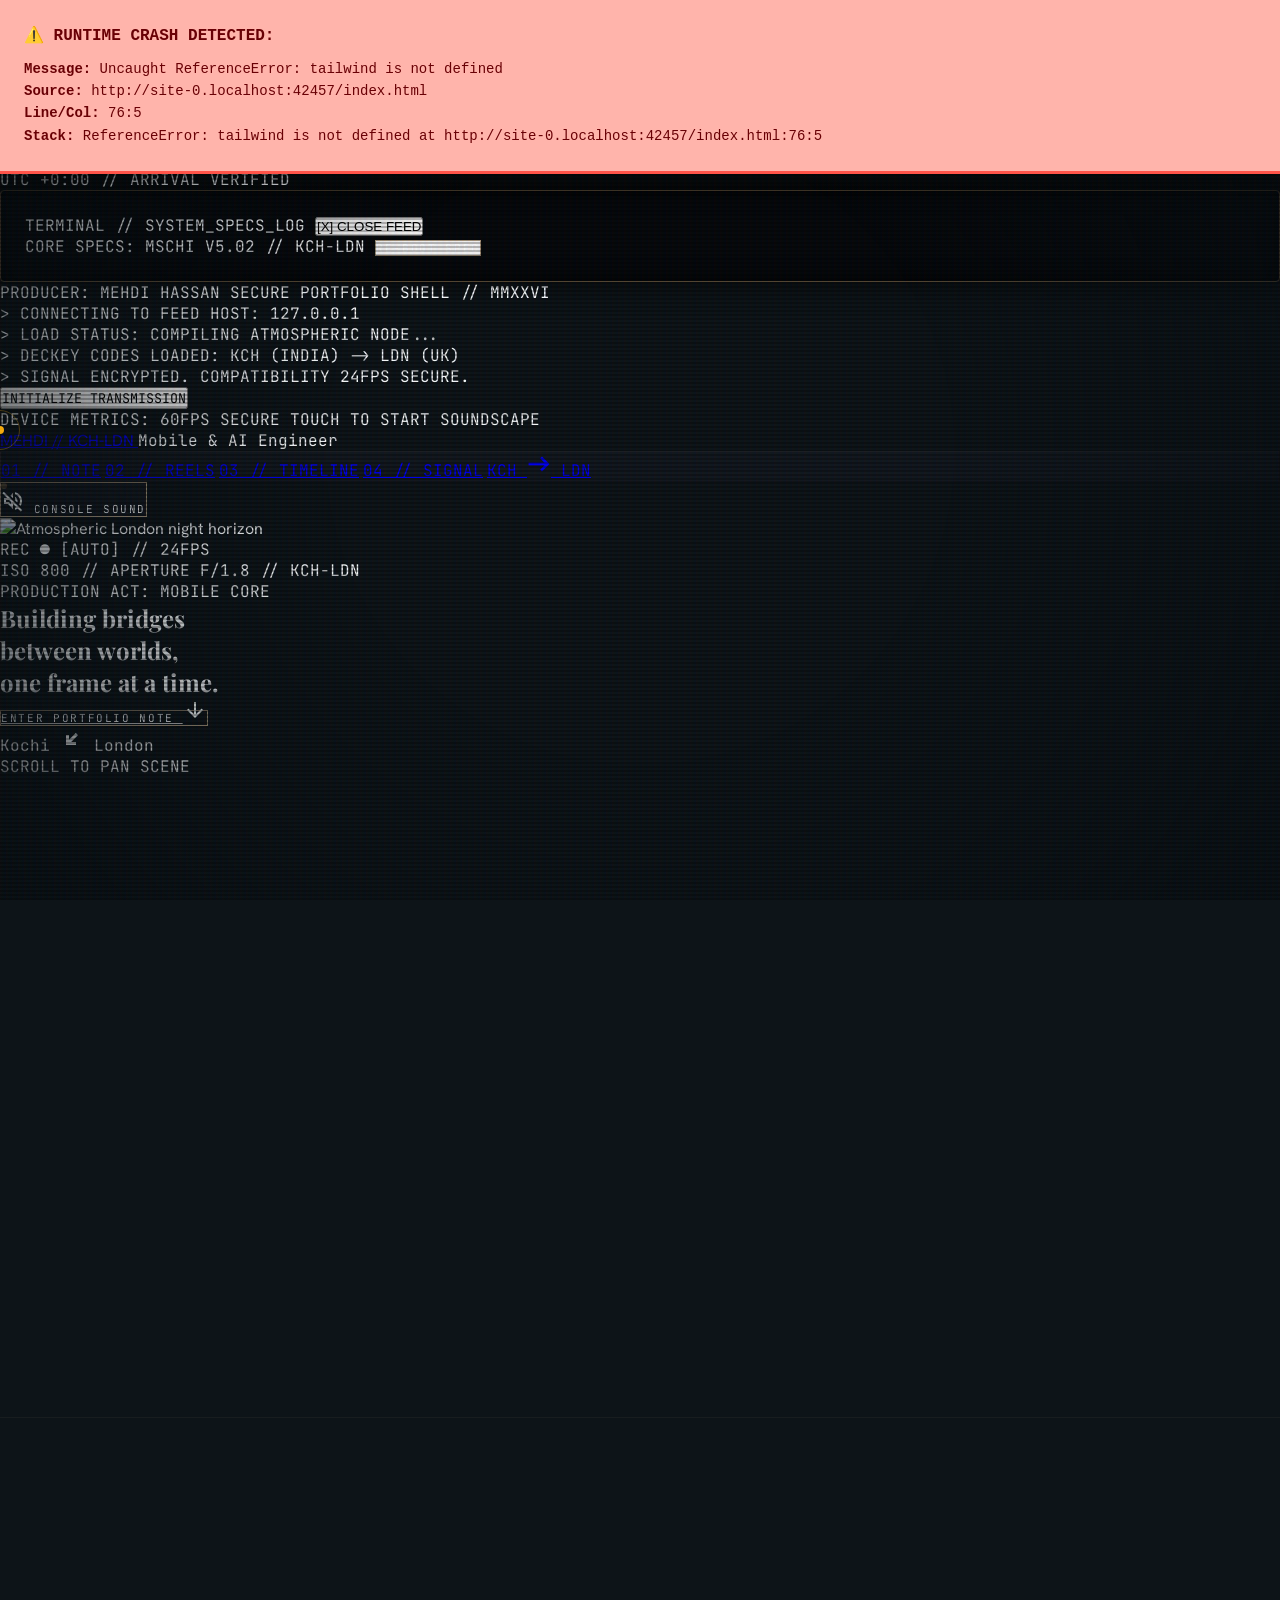
==== index.html @ 10fac849 "style: Completely disable lens blur and upgrade system color contrast for perfect readability" ====
<!DOCTYPE html>
<html class="dark" lang="en">
<head>
  <meta charset="utf-8"/>
  <meta content="width=device-width, initial-scale=1.0" name="viewport"/>
  <title>Mehdi Hassan // Android & AI Engineer // Portfolio</title>
  
  <!-- Real-time Diagnostic Error Overlay -->
  <script>
    window.addEventListener('error', function(e) {
      var errBox = document.createElement('div');
      errBox.style.cssText = 'position:fixed;top:0;left:0;width:100%;z-index:100000;background:#ffb4ab;color:#690005;font-family:monospace;padding:24px;font-size:14px;line-height:1.6;border-bottom:3px solid #ff5449;word-break:break-all;box-shadow:0 4px 12px rgba(0,0,0,0.5);';
      errBox.innerHTML = '<div style="font-weight:bold;font-size:16px;margin-bottom:8px;">⚠️ RUNTIME CRASH DETECTED:</div>' +
                         '<strong>Message:</strong> ' + e.message + '<br/>' +
                         '<strong>Source:</strong> ' + e.filename + '<br/>' +
                         '<strong>Line/Col:</strong> ' + e.lineno + ':' + e.colno + '<br/>' +
                         '<strong>Stack:</strong> ' + (e.error ? e.error.stack : 'N/A');
      document.documentElement.appendChild(errBox);
    });
  </script>
  
  <!-- Premium Custom Viewfinder SVG Favicon -->
  <link rel="icon" type="image/svg+xml" href="data:image/svg+xml,%3Csvg xmlns='http://www.w3.org/2000/svg' viewBox='0 0 100 100'%3E%3Crect width='100' height='100' rx='20' fill='%23080f13'/%3E%3Crect x='12' y='12' width='76' height='76' rx='12' fill='none' stroke='%23ffba20' stroke-width='4' stroke-dasharray='10 6'/%3E%3Ctext x='50%25' y='63%25' font-size='38' font-family='monospace' font-weight='bold' fill='%23ffdca1' text-anchor='middle'%3EMH%3C/text%3E%3C/svg%3E"/>
  
  <!-- Open Graph / Link Preview / Social Metadata (Professional Previews) -->
  <meta property="og:type" content="website"/>
  <meta property="og:title" content="Mehdi Hassan // Android & AI Engineer"/>
  <meta property="og:description" content="Cinematic dark-noir developer portfolio. Crafting high-performance native Android, AI agents, and secure system architectures from Kochi to London."/>
  <meta property="og:image" content="https://mehdihassan.github.io/og-preview.png"/>
  <meta property="og:url" content="https://mehdihassan.github.io"/>
  
  <!-- Twitter Card Previews -->
  <meta name="twitter:card" content="summary_large_image"/>
  <meta name="twitter:title" content="Mehdi Hassan // Android & AI Engineer"/>
  <meta name="twitter:description" content="Cinematic dark-noir developer portfolio from Kochi to London. Core Compose, Flutter, & Agentic engineering."/>
  <meta name="twitter:image" content="https://mehdihassan.github.io/og-preview.png"/>
  
  <!-- Tailwind CSS & plugins -->
  <script src="https://cdn.tailwindcss.com?plugins=forms,container-queries"></script>
  
  <!-- Premium Fonts -->
  <link href="https://fonts.googleapis.com/css2?family=Playfair+Display:ital,wght@0,400..900;1,400..900&family=Hanken+Grotesk:ital,wght@0,100..900;1,100..900&family=JetBrains+Mono:ital,wght@0,100..800;1,100..800&display=swap" rel="stylesheet"/>
  
  <!-- Material Symbols Outlined Icons -->
  <link href="https://fonts.googleapis.com/css2?family=Material+Symbols+Outlined:wght,FILL@100..700,0..1&display=swap" rel="stylesheet"/>
  
  <!-- Custom Cinematic Noir Stylesheet -->
  <link href="style.css" rel="stylesheet"/>
  
  <!-- Structured Person / Developer SEO Schema.org Metadata -->
  <script type="application/ld+json">
  {
    "@context": "https://schema.org",
    "@type": "Person",
    "name": "Mehdi Hassan",
    "jobTitle": "Android & AI Engineer",
    "url": "https://mehdihassan.github.io",
    "sameAs": [
      "https://www.linkedin.com/in/mehdihassan93/",
      "https://github.com/mehdihassan93/"
    ],
    "description": "Android & AI Engineer crafting high-performance, intelligent digital architectures from Kochi to London.",
    "knowsAbout": ["Android Development", "AI Engineering", "Mobile Architecture", "Kotlin", "Web Design", "Software Engineering"],
    "homeLocation": {
      "@type": "Place",
      "name": "London, UK"
    }
  }
  </script>
  
  <!-- EmailJS Browser SDK for direct secure email transmission -->
  <script type="text/javascript" src="https://cdn.jsdelivr.net/npm/@emailjs/browser@4/dist/email.min.js"></script>
  
  <!-- Tailwind Theme Customization -->
  <script id="tailwind-config">
    tailwind.config = {
      darkMode: "class",
      theme: {
        extend: {
          colors: {
            background: "#0d1418",
            surface: "#0d1418",
            "surface-dim": "#0d1418",
            "surface-bright": "#333a3f",
            "surface-container-lowest": "#080f13",
            "surface-container-low": "#151d21",
            "surface-container": "#192125",
            "surface-container-high": "#242b2f",
            "surface-container-highest": "#2f363a",
            "on-surface": "#dce3e9",
            "on-surface-variant": "#d5c4ab",
            "outline": "#9e8f78",
            "outline-variant": "#514532",
            primary: "#ffdca1",
            "primary-fixed": "#ffdea8",
            "primary-fixed-dim": "#ffba20",
            secondary: "#c6c6cc",
            tertiary: "#dde1eb",
            "on-tertiary-container": "#4d525a"
          },
          fontFamily: {
            display: ["Playfair Display", "Georgia", "serif"],
            body: ["Hanken Grotesk", "sans-serif"],
            mono: ["JetBrains Mono", "monospace"]
          }
        }
      }
    }
  </script>
</head>

<body class="bg-background text-on-surface select-none">
  
  <!-- Cinematic Overlays -->
  <div class="film-grain"></div>
  <div class="vignette"></div>
  <div class="scanlines-overlay"></div>
  
  <!-- 20s Idle CRT TV Static Hiss Overlay -->
  <div class="tv-static" id="static-screen">
    <div class="absolute inset-0 flex flex-col items-center justify-center text-center z-50 px-4">
      <div class="p-8 glass-panel border border-outline-variant/30 text-center max-w-md">
        <h2 class="font-mono text-primary text-xl uppercase tracking-widest mb-4">FEED DISCONNECTED</h2>
        <div class="w-16 h-[2px] bg-primary mx-auto mb-6"></div>
        <p class="font-mono text-xs text-on-surface-variant leading-relaxed mb-6 uppercase tracking-wider">
          SIGNAL LOST... NO INPUT DETECTED.<br/>
          TOUCH SCREEN OR MOVE CURSOR TO HEAL TRANSMISSION.
        </p>
        <span class="font-mono text-[10px] text-primary/40 animate-pulse uppercase">REC CONTINUOUS // SCANNING SYSTEM</span>
      </div>
    </div>
  </div>

  <!-- Kochi -> London Keyboard Egg Sunset Cross-Dissolve Overlay -->
  <div class="fixed inset-0 z-[9990] hidden bg-[#0d1418]" id="transit-overlay">
    <!-- Kochi Dusk Panel -->
    <div class="absolute inset-0 flex flex-col justify-between p-12 transition-opacity duration-[1500ms] opacity-0 z-10" id="transit-kochi" style="background: linear-gradient(to top, #1c0803 0%, #3e1208 40%, #852a12 75%, #ffb443 100%);">
      <div class="flex justify-between font-mono text-xs text-primary/70 uppercase">
        <span>01 // DEPARTURE SITE</span>
        <span>KOCHI, INDIA // DUSK</span>
      </div>
      <div class="max-w-xl">
        <h2 class="font-display text-4xl md:text-6xl text-primary font-bold uppercase mb-4">THE ORIGIN</h2>
        <p class="font-mono text-sm text-[#ffdca1]/80 leading-relaxed uppercase">
          HUMID OCEAN AIR, FAINT COCONUT SHADOWS, A FOUNDATIONAL GRID EXPOSED BENEATH THE HEAT. THE FIRST ACT COMMENCES IN KERALA.
        </p>
      </div>
      <div class="font-mono text-[10px] text-primary/40 uppercase">UTC +5:30 // TRANSIT TRANSITION PROTOCOL ACTIVE</div>
    </div>
    
    <!-- London Night Panel -->
    <div class="absolute inset-0 flex flex-col justify-between p-12 transition-opacity duration-[1500ms] opacity-0 z-20" id="transit-london" style="background: linear-gradient(to top, #06090a 0%, #0d161a 50%, #152229 100%);">
      <div class="flex justify-between font-mono text-xs text-primary/70 uppercase">
        <span>02 // DESTINATION LINK</span>
        <span>LONDON, UK // MIDNIGHT</span>
      </div>
      <div class="max-w-xl">
        <h2 class="font-display text-4xl md:text-6xl text-primary font-bold uppercase mb-4">THE METROPOLIS</h2>
        <p class="font-mono text-sm text-on-surface-variant leading-relaxed uppercase">
          RAIN-SLICK SLATE, SHARP HIGH-RISE GLOWS, THE CHILL OF SYSTEM CORE. ARCHITECTING MOBILE ECOSYSTEMS WITHIN THE UK HEARTLAND.
        </p>
      </div>
      <div class="font-mono text-[10px] text-primary/40 uppercase">UTC +0:00 // ARRIVAL VERIFIED</div>
    </div>
  </div>

  <!-- Interactive Terminal Specs Simulator (404 Viewport Core) -->
  <div class="fixed inset-0 z-[9980] hidden flex items-center justify-center p-6 bg-background/95 backdrop-blur-md" id="terminal-viewport">
    <div class="w-full max-w-2xl terminal-screen text-xs border border-outline-variant/30 flex flex-col gap-6">
      <div class="flex justify-between items-center border-b border-outline-variant/20 pb-4 font-mono">
        <span class="text-primary uppercase font-bold">TERMINAL // SYSTEM_SPECS_LOG</span>
        <button class="text-on-surface-variant hover:text-primary hover:scale-110 font-bold transition-all text-sm" id="terminal-close">[X] CLOSE FEED</button>
      </div>
      <div class="flex-1 min-h-[250px] flex flex-col gap-2 font-mono leading-relaxed" id="terminal-lines">
        <!-- Lines dynamically injected by app.js -->
      </div>
      <div class="border-t border-outline-variant/20 pt-4 flex justify-between items-center font-mono">
        <span class="text-[10px] text-primary/40">CORE SPECS: MSCHI V5.02 // KCH-LDN</span>
        <button class="lever-btn px-4 py-2 border border-primary/20 text-primary hover:border-primary" id="terminal-reboot">RE-BOOT SPEC</button>
      </div>
    </div>
  </div>

  <!-- Cold Open Loading Overlay -->
  <div class="fixed inset-0 bg-[#080f13] z-[9999] flex flex-col justify-between p-12" id="cold-open-loader">
    <div class="flex justify-between font-mono text-[10px] text-primary/40 uppercase tracking-[0.25em]">
      <span>PRODUCER: MEHDI HASSAN</span>
      <span>SECURE PORTFOLIO SHELL // MMXXVI</span>
    </div>
    
    <!-- Central Decryptor -->
    <div class="max-w-xl mx-auto text-center flex flex-col items-center gap-12">
      <!-- monospaced blink connection log -->
      <div class="text-left w-full border border-outline-variant/20 bg-background/50 p-6 font-mono text-xs rounded mb-6 min-h-[140px] max-w-md mx-auto leading-relaxed" id="loader-terminal">
        <!-- Text injected by app.js -->
      </div>
      
      <!-- Big cinematic Enter button -->
      <button class="px-8 py-5 border-2 border-primary text-primary font-mono text-xs uppercase tracking-[0.3em] font-bold relative overflow-hidden group opacity-0 pointer-events-none transition-all duration-700 ease-out hovered-scale scale-95 hover:tracking-[0.4em]" id="loader-enter-btn">
        <span class="relative z-10">INITIALIZE TRANSMISSION</span>
        <div class="absolute inset-0 bg-primary/10 opacity-0 group-hover:opacity-100 transition-opacity duration-300"></div>
      </button>
    </div>
    
    <div class="flex justify-between font-mono text-[9px] text-primary/30 uppercase">
      <span>DEVICE METRICS: 60FPS SECURE</span>
      <span>TOUCH TO START SOUNDSCAPE</span>
    </div>
  </div>

  <!-- Custom Cursor Elements -->
  <div class="custom-cursor hidden md:block" id="cursor"></div>
  <div class="cursor-trail hidden md:block" id="cursor-trail"></div>

  <!-- TOP APP BAR NAVIGATION -->
  <header class="fixed top-0 left-0 w-full z-[100] flex justify-between items-center px-6 md:px-12 py-6 bg-transparent">
    <!-- Title / Codename -->
    <div class="flex flex-col">
      <a href="#scene-hero" class="font-display text-lg md:text-xl font-bold tracking-tighter text-primary uppercase hover:tracking-wide transition-all duration-500">
        MEHDI // KCH-LDN
      </a>
      <span class="font-mono text-[9px] text-primary/45 uppercase tracking-[0.2em] mt-0.5">Mobile & AI Engineer</span>
    </div>
    
    <!-- Navigation Links -->
    <nav class="hidden md:flex gap-8 items-center bg-surface-container-low/40 backdrop-blur-md px-6 py-3 border border-outline-variant/10 rounded-full glass-panel">
      <a class="text-on-surface-variant font-mono text-[10px] uppercase tracking-widest hover:text-primary transition-all duration-300" href="#scene-about">01 // NOTE</a>
      <a class="text-on-surface-variant font-mono text-[10px] uppercase tracking-widest hover:text-primary transition-all duration-300" href="#scene-work">02 // REELS</a>
      <a class="text-on-surface-variant font-mono text-[10px] uppercase tracking-widest hover:text-primary transition-all duration-300" href="#scene-archive">03 // TIMELINE</a>
      <a class="text-on-surface-variant font-mono text-[10px] uppercase tracking-widest hover:text-primary transition-all duration-300" href="#scene-contact">04 // SIGNAL</a>
      <span class="w-[1px] h-3 bg-outline-variant/40"></span>
      <!-- Transit Egg shortcut trigger -->
      <a class="text-primary hover:text-primary-fixed-dim font-mono text-[10px] uppercase tracking-widest flex items-center gap-1 transition-all duration-300" id="transit-trigger" href="#">
        KCH
        <span class="material-symbols-outlined text-[12px] pt-0.5" style="font-variation-settings: 'wght' 600">east</span>
        LDN
      </a>
    </nav>
    
    <!-- Diegetic sound toggle console button -->
    <div class="flex items-center gap-4">
      <button class="lever-btn px-4 py-2 flex items-center gap-3 border rounded-full font-mono text-[10px] glass-panel" id="sound-toggle" aria-label="Toggle atmospheric sound effects">
        <div class="indicator-light"></div>
        <span class="material-symbols-outlined text-[14px]">volume_off</span>
        <span class="hidden md:inline font-mono tracking-widest">CONSOLE SOUND</span>
      </button>
    </div>
  </header>

  <!-- Climate Ambient Background Tint layers -->
  <div class="climate-tint kochi" id="kochi-tint"></div>
  <div class="climate-tint london" id="london-tint"></div>

  <!-- MAIN SCROLLABLE WORLD -->
  <main class="relative z-10" id="tracked-scenes">

    <!-- ==========================================
         SCENE I: THE COLD OPEN / INTRODUCTION
         ========================================== -->
    <section class="scene-container flex flex-col justify-center items-center px-6 md:px-24" id="scene-hero">
      
      <!-- Blurred Parallax Background Image -->
      <div class="absolute inset-0 z-0 parallax-bg overflow-hidden opacity-30 brightness-50">
        <img alt="Atmospheric London night horizon" class="w-full h-full object-cover scale-110" src="https://lh3.googleusercontent.com/aida-public/[base64]"/>
      </div>
      
      <!-- Static Viewfinder viewport Frame overlay -->
      <div class="absolute top-1/2 left-1/2 -translate-x-1/2 -translate-y-1/2 w-[90vw] h-[82vh] pointer-events-none z-10 border border-outline-variant/10">
        <div class="viewfinder-corner top-0 left-0 border-t-2 border-l-2"></div>
        <div class="viewfinder-corner top-0 right-0 border-t-2 border-r-2"></div>
        <div class="viewfinder-corner bottom-0 left-0 border-b-2 border-l-2"></div>
        <div class="viewfinder-corner bottom-0 right-0 border-b-2 border-r-2"></div>
        
        <!-- Monospaced camera recording tags -->
        <div class="absolute top-4 left-6 font-mono text-[9px] text-primary/45 uppercase tracking-[0.25em]">
          REC ● [AUTO] // 24FPS
        </div>
        <div class="absolute bottom-4 right-6 font-mono text-[9px] text-primary/45 uppercase tracking-[0.25em]">
          ISO 800 // APERTURE F/1.8 // KCH-LDN
        </div>
      </div>

      <!-- Core Hero Content -->
      <div class="relative z-20 text-center max-w-4xl lens-focused-panel">
        <div class="inline-flex items-center gap-3 mb-6 bg-surface-container-low/50 border border-outline-variant/20 px-4 py-1.5 rounded">
          <span class="w-1.5 h-1.5 rounded-full bg-primary-fixed-dim animate-pulse"></span>
          <span class="font-mono text-[10px] tracking-[0.2em] text-primary uppercase">PRODUCTION ACT: MOBILE CORE</span>
        </div>
        
        <h1 class="font-display text-4xl md:text-7xl font-bold text-on-surface mb-10 tracking-tighter leading-[1.05]">
          Building bridges <br class="hidden md:block"/>
          between worlds, <br class="hidden md:block"/>
          <span class="text-primary">one frame</span> at a time.
        </h1>
        
        <div class="flex flex-col md:flex-row gap-6 justify-center items-center mt-12">
          <a href="#scene-about" class="lever-btn px-8 py-4 border font-bold flicker-hover flex items-center gap-2">
            <span>ENTER PORTFOLIO NOTE</span>
            <span class="material-symbols-outlined text-sm">arrow_downward</span>
          </a>
          
          <div class="hidden md:block h-[1px] w-12 bg-outline-variant/40"></div>
          
          <!-- Transit quick indicators -->
          <div class="flex items-center gap-4 text-on-surface-variant font-mono text-xs uppercase tracking-widest">
            <span class="city-kochi cursor-pointer hover:text-primary transition-colors underline decoration-dotted">Kochi</span>
            <span class="material-symbols-outlined text-primary scale-75 pt-0.5">transit_enterexit</span>
            <span class="city-london cursor-pointer hover:text-primary transition-colors underline decoration-dotted">London</span>
          </div>
        </div>
      </div>
      
      <!-- Scenic Scroll down Panning prompt -->
      <div class="absolute bottom-12 left-1/2 -translate-x-1/2 z-20 opacity-25 flex flex-col items-center gap-3">
        <div class="w-[1px] h-16 bg-gradient-to-t from-primary to-transparent"></div>
        <span class="font-mono text-[9px] tracking-[0.4em] uppercase text-on-surface-variant">SCROLL TO PAN SCENE</span>
      </div>
    </section>

    <!-- ==========================================
         SCENE II: THE NARRATIVE / DIRECTOR'S NOTE
         ========================================== -->
    <section class="scene-container py-32 px-6 md:px-12 flex items-center" id="scene-about">
      <div class="max-w-4xl mx-auto lens-focused-panel">
        
        <div class="flex items-center gap-4 mb-8">
          <span class="w-8 h-[1px] bg-primary"></span>
          <span class="font-mono text-[10px] text-primary uppercase tracking-[0.25em]">EXT. STUDIO DECK - CONTINUOUS</span>
        </div>
        
        <h2 class="font-display text-4xl md:text-6xl text-primary font-bold uppercase mb-16 leading-none tracking-tight">The Director's Note</h2>
        
        <div class="space-y-8 font-body text-base md:text-lg text-on-surface/95 leading-relaxed max-w-3xl">
          <p>
            It began in the humid, salt-aired streets of <span class="city-kochi not-italic font-bold text-on-surface underline decoration-solid hover:text-primary transition-all cursor-pointer">Kochi</span>. The journey was never about a destination, but a sequence of frames carefully exposed. At <span class="text-primary not-italic font-semibold">APJ Abdul Kalam Technological University</span>, the technical blueprint was drafted—a foundational study of computer logic that would eventually power the mobile systems I sought to build.
          </p>
          <p>
            The first act unfolded at <span class="text-on-surface not-italic font-semibold">EGuidanceLabs</span> in Kerala, where the raw energy of design met the precision of mobile technology. It was here I refined my Flutter craft, establishing scalable foundations that powered regional platforms and modular UI systems.
          </p>
          <p>
            Moving into senior realms took me to <span class="text-on-surface not-italic font-semibold">Aideon Limited</span> in London. The focus tightened, shifting from local grids to cross-platform mobile architectures that prioritized performance, accessibility, and pixel-accurate interface design in complex product ecosystems.
          </p>
          <p>
            Eventually, the horizon shifted fully to <span class="city-london not-italic font-bold text-on-surface underline decoration-solid hover:text-primary transition-all cursor-pointer">London</span>. Refined by an MSc in Web Development at the <span class="text-primary not-italic font-semibold">University of Roehampton</span>, I currently engineer native Android apps at <span class="text-on-surface not-italic font-semibold font-bold">Flyinbird</span>, shipping core customer-facing features in Kotlin and Jetpack Compose.
          </p>
          <p>
            Standing between two worlds—India and the UK, native Android and Flutter—my work exists in the tension between engineering complexity and artistic atmosphere. This is not just a career; it is a long-form production, and we are only in the second act.
          </p>
        </div>

        <!-- Technical Tags / metadata -->
        <div class="mt-20 flex flex-wrap gap-4">
          <div class="tech-tag primary">Android Engineer</div>
          <div class="tech-tag primary">Flutter Creator</div>
          <div class="tech-tag">Kochi Origin</div>
          <div class="tech-tag">London Resident</div>
          <div class="tech-tag">AI Integrations</div>
        </div>
      </div>
    </section>

    <!-- ==========================================
         SCENE III: SELECTED WORK / THE SCREENING
         ========================================== -->
    <section class="scene-container py-24 px-6 md:px-12 flex flex-col justify-center" id="scene-work">
      <div class="max-w-7xl mx-auto w-full flex flex-col gap-12 lens-focused-panel">
        
        <!-- Header -->
        <div class="flex justify-between items-end border-b border-outline-variant/10 pb-6">
          <div>
            <span class="font-mono text-[10px] text-primary uppercase tracking-[0.25em] block mb-2">SCENE III // SCREENING ROOM</span>
            <h2 class="font-display text-3xl md:text-5xl font-bold uppercase tracking-tight">Selected Productions</h2>
          </div>
          
          <!-- Direction levers for navigation -->
          <div class="flex items-center gap-4">
            <button class="lever-btn w-12 h-12 flex items-center justify-center rounded-full glass-panel" id="reel-prev">
              <span class="material-symbols-outlined text-sm">west</span>
            </button>
            <button class="lever-btn w-12 h-12 flex items-center justify-center rounded-full glass-panel" id="reel-next">
              <span class="material-symbols-outlined text-sm">east</span>
            </button>
          </div>
        </div>

        <!-- Horizontal Scroller Wrapper -->
        <div class="reel-wrapper" id="works-scroller">
          
          <!-- Project 01: Flyinbird London -->
          <div class="reel-panel flex flex-col md:flex-row gap-12 items-center p-4">
            <div class="w-full md:w-3/5 aspect-video bg-surface-container-low border border-outline-variant/10 overflow-hidden relative group rounded-md">
              <img alt="London high-rise skyscrapers" class="w-full h-full object-cover opacity-40 brightness-75 group-hover:scale-105 transition-transform duration-1000 ease-out" src="https://lh3.googleusercontent.com/aida-public/[base64]"/>
              <div class="absolute inset-0 bg-gradient-to-t from-background via-background/40 to-transparent"></div>
              
              <!-- Technical crosshair corners -->
              <div class="absolute inset-6 pointer-events-none opacity-30">
                <div class="viewfinder-corner top-0 left-0 border-t border-l"></div>
                <div class="viewfinder-corner top-0 right-0 border-t border-r"></div>
                <div class="viewfinder-corner bottom-0 left-0 border-b border-l"></div>
                <div class="viewfinder-corner bottom-0 right-0 border-b border-r"></div>
              </div>
            </div>
            
            <div class="w-full md:w-2/5 flex flex-col gap-6">
              <div class="inline-flex items-center gap-2 text-primary font-mono text-[10px] uppercase tracking-widest">
                <span class="w-1.5 h-1.5 rounded-full bg-primary-fixed-dim"></span>
                <span>PRODUCTION UNIT 01 // LONDON, UK</span>
              </div>
              <h3 class="font-display text-3xl md:text-4xl font-bold uppercase text-on-surface">Flyinbird Android</h3>
              <p class="font-body text-on-surface-variant text-base leading-relaxed">
                Currently engineering core customer-facing features for a high-growth UK financial mobile application using native Android (Kotlin, Jetpack Compose). Led major UX/UI overhauls, integrated Crashlytics feedback loops to optimize system stability, and modularized codebases to streamline developer pipelines.
              </p>
              
              <div class="flex flex-wrap gap-2 pt-2">
                <span class="tech-tag primary">Kotlin</span>
                <span class="tech-tag primary">Jetpack Compose</span>
                <span class="tech-tag">Clean Architecture</span>
                <span class="tech-tag">MVVM</span>
              </div>
            </div>
          </div>

          <!-- Project 02: Aideon London -->
          <div class="reel-panel flex flex-col md:flex-row gap-12 items-center p-4">
            <div class="w-full md:w-3/5 aspect-video bg-surface-container-low border border-outline-variant/10 overflow-hidden relative group rounded-md">
              <img alt="High-tech interface data visualizer" class="w-full h-full object-cover opacity-35 brightness-75 group-hover:scale-105 transition-transform duration-1000 ease-out" src="https://lh3.googleusercontent.com/aida-public/[base64]"/>
              <div class="absolute inset-0 bg-gradient-to-t from-background via-background/40 to-transparent"></div>
              
              <div class="absolute inset-6 pointer-events-none opacity-30">
                <div class="viewfinder-corner top-0 left-0 border-t border-l"></div>
                <div class="viewfinder-corner top-0 right-0 border-t border-r"></div>
                <div class="viewfinder-corner bottom-0 left-0 border-b border-l"></div>
                <div class="viewfinder-corner bottom-0 right-0 border-b border-r"></div>
              </div>
            </div>
            
            <div class="w-full md:w-2/5 flex flex-col gap-6">
              <div class="inline-flex items-center gap-2 text-primary font-mono text-[10px] uppercase tracking-widest">
                <span class="w-1.5 h-1.5 rounded-full bg-primary-fixed-dim"></span>
                <span>PRODUCTION UNIT 02 // LONDON, UK</span>
              </div>
              <h3 class="font-display text-3xl md:text-4xl font-bold uppercase text-on-surface">Aideon Limited</h3>
              <p class="font-body text-on-surface-variant text-base leading-relaxed">
                Spearheaded cross-platform mobile architecture (Flutter/Dart) to build AI-driven data visualization applications. Focused tightly on Android GPU thread performance, pixel-accurate visual layouts in synergy with UI design, and secure cloud sync integrations via Firebase.
              </p>
              
              <div class="flex flex-wrap gap-2 pt-2">
                <span class="tech-tag primary">Flutter</span>
                <span class="tech-tag primary">Dart</span>
                <span class="tech-tag">Firebase</span>
                <span class="tech-tag">State Management</span>
              </div>
            </div>
          </div>

          <!-- Project 03: EGuidanceLabs & network_kit -->
          <div class="reel-panel flex flex-col md:flex-row gap-12 items-center p-4">
            <div class="w-full md:w-3/5 aspect-video bg-surface-container-low border border-outline-variant/10 overflow-hidden relative group rounded-md">
              <img alt="Kochi software studio" class="w-full h-full object-cover opacity-35 brightness-75 group-hover:scale-105 transition-transform duration-1000 ease-out" src="https://lh3.googleusercontent.com/aida-public/[base64]"/>
              <div class="absolute inset-0 bg-gradient-to-t from-background via-background/40 to-transparent"></div>
              
              <!-- Console Dashboard Card Visual Overlay -->
              <div class="absolute inset-0 flex items-center justify-center p-6">
                <div class="glass-panel p-6 border border-primary/20 max-w-sm rounded w-full font-mono text-[10px] leading-relaxed">
                  <span class="text-primary block mb-2 font-bold">// network_kit // VER 1.2.0</span>
                  <div class="w-full h-[1px] bg-primary/20 mb-3"></div>
                  <p class="text-on-surface-variant mb-1">> Initializing REST client...</p>
                  <p class="text-on-surface-variant mb-1">> Intercepting request header...</p>
                  <p class="text-primary-fixed-dim">> Response: 200 OK [124ms]</p>
                  <div class="w-full h-[1px] bg-primary/20 mt-3 mb-2"></div>
                  <span class="text-[9px] text-primary/45 uppercase block">PUB.DEV PACKAGE COMPACT</span>
                </div>
              </div>
            </div>
            
            <div class="w-full md:w-2/5 flex flex-col gap-6">
              <div class="inline-flex items-center gap-2 text-primary font-mono text-[10px] uppercase tracking-widest">
                <span class="w-1.5 h-1.5 rounded-full bg-primary-fixed-dim"></span>
                <span>PRODUCTION UNIT 03 // KOCHI, INDIA</span>
              </div>
              <h3 class="font-display text-3xl md:text-4xl font-bold uppercase text-on-surface">EGuidanceLabs & network_kit</h3>
              <p class="font-body text-on-surface-variant text-base leading-relaxed">
                As Associate Flutter Developer in India, engineered client products across SaaS and ed-tech sectors. Authored and published <a href="https://pub.dev" target="_blank" class="text-primary hover:underline">network_kit</a>, a lightweight open-source Dart package designed to modularize, intercept, and streamline mobile HTTP network layer requests.
              </p>
              
              <div class="flex flex-wrap gap-2 pt-2">
                <span class="tech-tag primary">Flutter/Dart</span>
                <span class="tech-tag primary">pub.dev Package</span>
                <span class="tech-tag">REST API</span>
                <span class="tech-tag">SaaS Core</span>
              </div>
            </div>
          </div>

          <!-- Project 04: On-Device AI/ML Glitch Easter Egg Card -->
          <div class="reel-panel flex flex-col md:flex-row gap-12 items-center p-4">
            <div class="w-full md:w-3/5 aspect-video bg-surface-container-low border border-outline-variant/10 overflow-hidden relative group rounded-md" id="glitch-card">
              <img alt="Neural network circuit glow" class="w-full h-full object-cover opacity-25 brightness-50 group-hover:opacity-40 transition-opacity duration-500" src="https://lh3.googleusercontent.com/aida-public/[base64]"/>
              <div class="absolute inset-0 bg-gradient-to-t from-background via-background/40 to-transparent"></div>
              
              <!-- Glitching Viewfinder corners -->
              <div class="absolute inset-6 pointer-events-none opacity-40">
                <div class="viewfinder-corner top-0 left-0 border-t border-l"></div>
                <div class="viewfinder-corner top-0 right-0 border-t border-r"></div>
                <div class="viewfinder-corner bottom-0 left-0 border-b border-l"></div>
                <div class="viewfinder-corner bottom-0 right-0 border-b border-r"></div>
              </div>
              
              <!-- Decrypter Display Center -->
              <div class="absolute inset-0 flex flex-col items-center justify-center p-6 text-center">
                <span class="font-mono text-[9px] text-primary/45 uppercase tracking-[0.3em] mb-2">SIGNAL DECODER UNIT</span>
                <div class="font-mono text-lg text-primary uppercase font-bold tracking-widest border border-primary/20 bg-background/80 px-6 py-3 rounded" id="glitch-title" data-text="AI CORE DECRYPTOR">AI CORE DECRYPTOR</div>
                <span class="font-mono text-[8px] text-on-surface-variant/40 uppercase mt-4">SHAKE MOUSE VIGOROUSLY ON SCREEN TO DECODE FEED</span>
              </div>
            </div>
            
            <div class="w-full md:w-2/5 flex flex-col gap-6">
              <div class="inline-flex items-center gap-2 text-primary font-mono text-[10px] uppercase tracking-widest">
                <span class="w-1.5 h-1.5 rounded-full bg-primary-fixed-dim"></span>
                <span>PRODUCTION UNIT 04 // EXPERIMENTAL LAB</span>
              </div>
              <h3 class="font-display text-3xl md:text-4xl font-bold uppercase text-on-surface">On-Device AI/ML Core</h3>
              <p class="font-body text-on-surface-variant text-base leading-relaxed">
                Active researcher integrating on-device machine learning architectures into mobile frames. Engineered responsive object detectors and facial mesh trackers using TensorFlow Lite, MediaPipe, and Google ML Kit running efficiently within handheld device loops.
              </p>
              
              <div class="flex flex-wrap gap-2 pt-2">
                <span class="tech-tag primary">TensorFlow Lite</span>
                <span class="tech-tag primary">MediaPipe</span>
                <span class="tech-tag">ML Kit</span>
                <span class="tech-tag">On-Device Inference</span>
              </div>
            </div>
          </div>
          
        </div>
      </div>
    </section>

    <!-- ==========================================
         SCENE III.V: THE PLAYGROUND / B-ROLL
         ========================================== -->
    <section class="scene-container py-32 px-6 md:px-12 flex items-center" id="scene-playground">
      <div class="max-w-5xl mx-auto w-full lens-focused-panel">
        
        <div class="flex items-center gap-4 mb-8">
          <span class="w-8 h-[1px] bg-primary"></span>
          <span class="font-mono text-[10px] text-primary uppercase tracking-[0.25em]">SCENE III.V // THE CUTTING ROOM FLOOR</span>
        </div>
        
        <h2 class="font-display text-4xl md:text-6xl text-primary font-bold uppercase mb-8">Behind The Scenes</h2>
        <p class="font-body text-on-surface-variant max-w-2xl mb-16 leading-relaxed">
          Experimental snippets, security playbooks, and micro-animations that leak out of the main timeline. This is where system logic is bent, and the playground begins.
        </p>

        <!-- Dynamic Grid of Experiments -->
        <div class="grid grid-cols-1 md:grid-cols-3 gap-gutter">
          
          <!-- Experiment 1: Hacking sandbox -->
          <div class="glass-panel p-8 border border-outline-variant/10 rounded flex flex-col justify-between min-h-[280px] hover:border-primary/40 transition-colors duration-500 group cursor-pointer">
            <div>
              <span class="font-mono text-[9px] text-primary tracking-widest block mb-4">LOG 01 // SECURITY PENTEST</span>
              <h4 class="font-display text-xl text-on-surface font-semibold uppercase mb-4 group-hover:text-primary transition-colors">Ethical Hacking Sandbox</h4>
              <p class="font-body text-xs text-on-surface-variant leading-relaxed">
                Penetration testing suites, security scanners, and network decoders. Explored memory sanitizers, sandboxed scripting environments, and cross-site scripting defenses.
              </p>
            </div>
            <div class="flex justify-between items-center mt-8 pt-4 border-t border-outline-variant/5">
              <span class="font-mono text-[9px] text-primary/45">VERIFIED ACTIVE FEED</span>
              <span class="material-symbols-outlined text-[16px] text-primary opacity-0 group-hover:opacity-100 transition-opacity">terminal</span>
            </div>
          </div>
          
          <!-- Experiment 2: Compose Physics -->
          <div class="glass-panel p-8 border border-outline-variant/10 rounded flex flex-col justify-between min-h-[280px] hover:border-primary/40 transition-colors duration-500 group cursor-pointer">
            <div>
              <span class="font-mono text-[9px] text-primary tracking-widest block mb-4">LOG 02 // COMPOSE CANVAS</span>
              <h4 class="font-display text-xl text-on-surface font-semibold uppercase mb-4 group-hover:text-primary transition-colors">Micro-Physics Canvas</h4>
              <p class="font-body text-xs text-on-surface-variant leading-relaxed">
                A custom Jetpack Compose experimental sandbox featuring gravity vectors, particle collision systems, and real-time gyroscope/accelerometer physics integrations in mobile layouts.
              </p>
            </div>
            <div class="flex justify-between items-center mt-8 pt-4 border-t border-outline-variant/5">
              <span class="font-mono text-[9px] text-primary/45">60FPS LOCKED</span>
              <span class="material-symbols-outlined text-[16px] text-primary opacity-0 group-hover:opacity-100 transition-opacity">gyroscope</span>
            </div>
          </div>

          <!-- Experiment 3: Llama LLM chat -->
          <div class="glass-panel p-8 border border-outline-variant/10 rounded flex flex-col justify-between min-h-[280px] hover:border-primary/40 transition-colors duration-500 group cursor-pointer">
            <div>
              <span class="font-mono text-[9px] text-primary tracking-widest block mb-4">LOG 03 // ON-DEVICE AI</span>
              <h4 class="font-display text-xl text-on-surface font-semibold uppercase mb-4 group-hover:text-primary transition-colors">On-Device LLM Node</h4>
              <p class="font-body text-xs text-on-surface-variant leading-relaxed">
                Integrating local, quantized lightweight Large Language Models (like Llama 3 2B / Gemma 2B) directly within Flutter and Android applications using native C++ wrappers.
              </p>
            </div>
            <div class="flex justify-between items-center mt-8 pt-4 border-t border-outline-variant/5">
              <span class="font-mono text-[9px] text-primary/45">LOCAL INFERENCE [12T/S]</span>
              <span class="material-symbols-outlined text-[16px] text-primary opacity-0 group-hover:opacity-100 transition-opacity">memory</span>
            </div>
          </div>
          
        </div>
      </div>
    </section>

    <!-- ==========================================
         SCENE IV: TIMELINE / THE ARCHIVE CREDITS
         ========================================== -->
    <section class="scene-container py-32 px-6 md:px-12" id="scene-archive">
      <div class="max-w-5xl mx-auto w-full lens-focused-panel">
        
        <!-- Header -->
        <div class="flex items-center gap-4 mb-8">
          <span class="w-8 h-[1px] bg-primary"></span>
          <span class="font-mono text-[10px] text-primary uppercase tracking-[0.25em]">SCENE IV // THE TERMINAL INDEX</span>
        </div>
        
        <h2 class="font-display text-4xl md:text-6xl text-primary-fixed font-bold uppercase mb-16">The Archive Credits</h2>
        
        <!-- Movie Credit Timeline Scroll Grid -->
        <div class="credits-container flex flex-col gap-20">
          
          <!-- Experience credits -->
          <div>
            <div class="flex items-baseline gap-4 border-b border-outline-variant/15 pb-4 mb-10">
              <h3 class="font-mono text-sm text-primary uppercase tracking-[0.2em]">DEPLOYS // PROFESSIONAL ROLES</h3>
              <span class="w-[1px] h-3 bg-outline-variant/40"></span>
              <span class="font-mono text-[10px] text-primary/45">SECTION_01</span>
            </div>
            
            <div class="flex flex-col gap-6">
              <!-- Flyinbird -->
              <div class="credit-row">
                <div class="font-mono text-xs text-primary/80 shrink-0 md:w-36">FEB 2024 — PRESENT</div>
                <div class="flex-1 md:px-6">
                  <h4 class="font-display text-lg text-on-surface font-semibold uppercase leading-tight hover:text-primary">Android Developer // Flyinbird</h4>
                  <p class="font-body text-sm text-on-surface/90 mt-1 leading-relaxed max-w-xl">
                    Shipping UK consumer features in Kotlin/Compose. Scaled database systems and telemetry logging pipelines via Crashlytics.
                  </p>
                </div>
                <div class="font-mono text-[10px] text-primary/70 uppercase">London, UK</div>
              </div>
              
              <!-- Aideon -->
              <div class="credit-row">
                <div class="font-mono text-xs text-primary/80 shrink-0 md:w-36">DEC 2022 — DEC 2023</div>
                <div class="flex-1 md:px-6">
                  <h4 class="font-display text-lg text-on-surface font-semibold uppercase leading-tight hover:text-primary">Flutter Android Developer // Aideon Limited</h4>
                  <p class="font-body text-sm text-on-surface/90 mt-1 leading-relaxed max-w-xl">
                    Maintained high-fidelity healthcare and visual data systems in Flutter. Optimized native threads and UI animations.
                  </p>
                </div>
                <div class="font-mono text-[10px] text-primary/70 uppercase">London, UK</div>
              </div>
              
              <!-- EGuidanceLabs -->
              <div class="credit-row">
                <div class="font-mono text-xs text-primary/80 shrink-0 md:w-36">JUN 2021 — JUL 2022</div>
                <div class="flex-1 md:px-6">
                  <h4 class="font-display text-lg text-on-surface font-semibold uppercase leading-tight hover:text-primary">Associate Flutter Developer // EGuidanceLabs</h4>
                  <p class="font-body text-sm text-on-surface/90 mt-1 leading-relaxed max-w-xl">
                    Engineered SaaS products, ed-tech clients, and managed mobile build releases to digital play stores.
                  </p>
                </div>
                <div class="font-mono text-[10px] text-primary/70 uppercase">Kochi, India</div>
              </div>
            </div>
          </div>

          <!-- Academic foundation credits -->
          <div>
            <div class="flex items-baseline gap-4 border-b border-outline-variant/15 pb-4 mb-10">
              <h3 class="font-mono text-sm text-primary uppercase tracking-[0.2em]">BLUEPRINTS // EDUCATION</h3>
              <span class="w-[1px] h-3 bg-outline-variant/40"></span>
              <span class="font-mono text-[10px] text-primary/45">SECTION_02</span>
            </div>
            
            <div class="flex flex-col gap-6">
              <!-- Roehampton -->
              <div class="credit-row">
                <div class="font-mono text-xs text-primary/80 shrink-0 md:w-36">SEP 2022 — OCT 2023</div>
                <div class="flex-1 md:px-6">
                  <h4 class="font-display text-lg text-on-surface font-semibold uppercase leading-tight hover:text-primary">University of Roehampton</h4>
                  <p class="font-body text-sm text-on-surface/90 mt-1 leading-relaxed uppercase">
                    MSc Web Development [Merit]
                  </p>
                </div>
                <div class="font-mono text-[10px] text-primary/70 uppercase">London, UK</div>
              </div>
              
              <!-- APJ Abdul Kalam -->
              <div class="credit-row">
                <div class="font-mono text-xs text-primary/80 shrink-0 md:w-36">2016 — 2020</div>
                <div class="flex-1 md:px-6">
                  <h4 class="font-display text-lg text-on-surface font-semibold uppercase leading-tight hover:text-primary">APJ Abdul Kalam Technological University</h4>
                  <p class="font-body text-sm text-on-surface/90 mt-1 leading-relaxed uppercase">
                    BTech Computer Science &amp; Engineering
                  </p>
                </div>
                <div class="font-mono text-[10px] text-primary/70 uppercase">Kerala, India</div>
              </div>
            </div>
          </div>

          <!-- Credentials as quiet credits -->
          <div>
            <div class="flex items-baseline gap-4 border-b border-outline-variant/15 pb-4 mb-10">
              <h3 class="font-mono text-sm text-primary uppercase tracking-[0.2em]">PROTOCOLS // CERTIFICATIONS</h3>
              <span class="w-[1px] h-3 bg-outline-variant/40"></span>
              <span class="font-mono text-[10px] text-primary/45">SECTION_03</span>
            </div>
            
            <div class="flex flex-col border border-outline-variant/10 bg-surface-container-lowest/50 rounded">
              <div class="flex justify-between items-center p-6 border-b border-outline-variant/10 hover:bg-primary/5 transition-colors">
                <div class="flex items-center gap-4">
                  <span class="material-symbols-outlined text-outline-variant">verified_user</span>
                  <span class="font-mono text-xs text-on-surface uppercase font-bold tracking-wider">Certified Ethical Hacker (CEH) // SECURITY TESTING</span>
                </div>
                <span class="font-mono text-[9px] text-primary">VERIFIED</span>
              </div>
              
              <div class="flex justify-between items-center p-6 border-b border-outline-variant/10 hover:bg-primary/5 transition-colors">
                <div class="flex items-center gap-4">
                  <span class="material-symbols-outlined text-outline-variant">flutter_dash</span>
                  <span class="font-mono text-xs text-on-surface uppercase font-bold tracking-wider">Advanced Flutter Architecture // SYSTEMS DESIGN</span>
                </div>
                <span class="font-mono text-[9px] text-primary">VERIFIED</span>
              </div>
              
              <div class="flex justify-between items-center p-6 hover:bg-primary/5 transition-colors">
                <div class="flex items-center gap-4">
                  <span class="material-symbols-outlined text-outline-variant">code</span>
                  <span class="font-mono text-xs text-on-surface uppercase font-bold tracking-wider">Modern React &amp; Ethical Hacking // CLOUD STACKS</span>
                </div>
                <span class="font-mono text-[9px] text-primary">VERIFIED</span>
              </div>
            </div>
          </div>

        </div>
      </div>
    </section>

    <!-- ==========================================
         SCENE V: THE FINAL FRAME / CONTACT
         ========================================== -->
    <section class="scene-container py-32 px-6 md:px-12 flex flex-col justify-between" id="scene-contact">
      
      <!-- Scanline background element -->
      <div class="absolute inset-0 overflow-hidden pointer-events-none opacity-5">
        <div class="w-full h-px bg-primary absolute top-1/4 animate-[scan_8s_linear_infinite]"></div>
      </div>

      <!-- Top aesthetic border tags -->
      <div class="max-w-6xl mx-auto w-full flex justify-between items-center opacity-30 mt-6 hidden md:flex font-mono text-[9px] text-primary/75 tracking-[0.2em] uppercase">
        <span>TRANSMISSION OVERWATCH ONGOING</span>
        <span>REC SYSTEM STABLE</span>
      </div>

      <!-- Central Contact Module -->
      <div class="max-w-6xl mx-auto w-full flex flex-col items-center gap-16 text-center justify-center my-auto lens-focused-panel">
        
        <div>
          <span class="font-mono text-[10px] text-primary tracking-[0.3em] uppercase block mb-4">SCENE V // THE FINAL FRAME</span>
          <h2 class="font-display text-4xl md:text-7xl font-bold text-primary-fixed uppercase tracking-tight leading-none mb-4">Establish Signal</h2>
          <div class="w-16 h-[1.5px] bg-primary mx-auto mb-12"></div>
        </div>

        <!-- 2-Column Console Layout -->
        <div class="grid grid-cols-1 md:grid-cols-2 gap-12 w-full text-left items-start">
          
          <!-- Left Console: Secure Transmission Form & CV Download -->
          <div class="flex flex-col gap-6 w-full items-center md:items-start">
            <form class="glass-panel p-8 border border-outline-variant/20 rounded flex flex-col gap-6 w-full" id="transmission-form">
              <span class="font-mono text-[9px] text-primary tracking-[0.2em] uppercase">// SECURE TRANSMISSION PANEL</span>
              
              <div class="flex flex-col gap-2 w-full">
                <label class="font-mono text-[10px] text-primary/90 font-semibold uppercase tracking-wider">Sender Identity [Name]</label>
                <input type="text" id="form-name" name="name" required class="bg-[#05080a] border border-outline/35 text-white font-mono text-xs p-3 rounded focus:outline-none focus:border-primary placeholder:text-on-surface-variant/40 transition-colors" placeholder="e.g. VISITOR_01"/>
              </div>
              
              <div class="flex flex-col gap-2 w-full">
                <label class="font-mono text-[10px] text-primary/90 font-semibold uppercase tracking-wider">Signal Channel [Email]</label>
                <input type="email" id="form-email" name="email" required class="bg-[#05080a] border border-outline/35 text-white font-mono text-xs p-3 rounded focus:outline-none focus:border-primary placeholder:text-on-surface-variant/40 transition-colors" placeholder="e.g. channel@node.com"/>
              </div>
              
              <div class="flex flex-col gap-2 w-full">
                <label class="font-mono text-[10px] text-primary/90 font-semibold uppercase tracking-wider">Transmission Content [Message]</label>
                <textarea id="form-message" name="message" required rows="3" class="bg-[#05080a] border border-outline/35 text-white font-mono text-xs p-3 rounded focus:outline-none focus:border-primary placeholder:text-on-surface-variant/40 transition-colors resize-none" placeholder="e.g. Establish connection request..."></textarea>
              </div>
              
              <!-- GDPR Privacy & Consent Compliance Disclaimer -->
              <p class="font-mono text-[8px] text-on-surface-variant/40 leading-relaxed uppercase tracking-wider">
                * Consent overwatch: by transmitting this signal, you authorize the processing of your contact parameters (Name and Email) solely to reply to your transmission. No cookies, trackers, or marketing trackers are active.
              </p>
              
              <div class="flex justify-between items-center mt-2 w-full">
                <button type="submit" class="lever-btn px-6 py-3 border font-bold flex items-center gap-3">
                  <div class="w-2 h-2 rounded-full bg-[#514532]" id="transmit-light"></div>
                  <span>TRANSMIT SIGNAL</span>
                </button>
                <span class="font-mono text-[9px] text-primary/70 font-semibold uppercase" id="transmit-status">CONSOLE IDLE</span>
              </div>
            </form>

            <!-- CV Download Button (Printable Resume Tab) -->
            <a href="resume.html" target="_blank" class="lever-btn w-full p-5 border border-primary/20 hover:border-primary/50 rounded flex justify-between items-center transition-all duration-500 hover:bg-primary/5 group">
              <div class="flex items-center gap-3">
                <span class="material-symbols-outlined text-primary group-hover:animate-bounce">download</span>
                <span class="font-mono text-xs uppercase tracking-widest text-on-surface">Acquire Blueprints [Print / Download CV]</span>
              </div>
              <span class="font-mono text-[9px] text-primary/60 uppercase">HTML PRINTABLE // PDF READY</span>
            </a>
          </div>

          <!-- Right Console: World Clocks & Console Links -->
          <div class="flex flex-col gap-6 w-full items-center md:items-start">
            
            <!-- Real-time World Clocks -->
            <div class="flex flex-col md:flex-row gap-6 md:gap-12 p-6 glass-panel border border-outline-variant/20 rounded-md w-full justify-around">
              <div class="text-center md:text-left">
                <span class="font-mono text-[9px] text-on-surface-variant/50 uppercase tracking-[0.2em] block mb-1">Location: Kochi</span>
                <div class="font-display text-3xl text-primary font-bold tracking-tighter" id="kochi-time">00:00:00</div>
                <span class="font-mono text-[8px] text-primary/40 block mt-0.5">UTC +5:30 // INDIA</span>
              </div>
              
              <div class="w-[1px] h-12 bg-outline-variant/20 hidden md:block self-center"></div>
              
              <div class="text-center md:text-left">
                <span class="font-mono text-[9px] text-on-surface-variant/50 uppercase tracking-[0.2em] block mb-1">Location: London</span>
                <div class="font-display text-3xl text-primary font-bold tracking-tighter" id="london-time">00:00:00</div>
                <span class="font-mono text-[8px] text-primary/40 block mt-0.5">UTC +0:00 // UK</span>
              </div>
            </div>

            <!-- Links -->
            <div class="flex flex-col gap-4 w-full">
              <a class="glass-panel p-4 border border-outline-variant/10 rounded hover:border-primary/40 flex justify-between items-center transition-all duration-500 hover:bg-primary/5 hover:px-6 font-mono text-xs uppercase text-on-surface-variant" href="mailto:mehdihassan22@gmail.com">
                <span>01 // EMAIL DIRECT</span>
                <span class="text-on-surface font-sans font-medium hover:text-primary transition-colors text-right select-all">mehdihassan22@gmail.com</span>
              </a>
              
              <a class="glass-panel p-4 border border-outline-variant/10 rounded hover:border-primary/40 flex justify-between items-center transition-all duration-500 hover:bg-primary/5 hover:px-6 font-mono text-xs uppercase text-on-surface-variant" href="https://www.linkedin.com/in/mehdihassan93/" target="_blank">
                <span>02 // LINKEDIN</span>
                <span class="text-on-surface font-sans font-medium hover:text-primary transition-colors text-right">mehdihassan93</span>
              </a>
              
              <a class="glass-panel p-4 border border-outline-variant/10 rounded hover:border-primary/40 flex justify-between items-center transition-all duration-500 hover:bg-primary/5 hover:px-6 font-mono text-xs uppercase text-on-surface-variant" href="https://github.com/mehdihassan93/" target="_blank">
                <span>03 // GITHUB INDEX</span>
                <span class="text-on-surface font-sans font-medium hover:text-primary transition-colors text-right">mehdihassan93</span>
              </a>

              <a class="glass-panel p-4 border border-outline-variant/10 rounded hover:border-primary/40 flex justify-between items-center transition-all duration-500 hover:bg-primary/5 hover:px-6 font-mono text-xs uppercase text-on-surface-variant" href="tel:+447436371606">
                <span>04 // SIGNAL PHONE</span>
                <span class="text-on-surface font-sans font-medium hover:text-primary transition-colors text-right select-all">+44 7436 371606</span>
              </a>
            </div>

          </div>

        </div>

        <div class="opacity-25 font-mono text-[9px] tracking-[0.25em] uppercase">
          SYSTEM STATUS: TRANSMISSION COMPLETE // EOF // 0x5343454E4535
        </div>
      </div>

      <!-- Footer specs dashboard links -->
      <footer class="w-full py-10 px-6 md:px-12 flex flex-col md:flex-row gap-6 justify-between items-center border-t border-outline-variant/10 bg-surface-container-lowest/40 mt-16">
        <div class="font-mono text-[10px] text-on-surface-variant/50 uppercase tracking-widest text-center md:text-left">
          © MMXXVI MEHDI HASSAN. FROM KOCHI TO LONDON. ALL RIGHTS RESERVED.
        </div>
        
        <div class="flex gap-8 font-mono text-[10px] uppercase text-on-tertiary-container items-center">
          <a class="hover:text-primary transition-colors" href="#scene-about">Transit Log</a>
          <a class="hover:text-primary transition-colors cursor-pointer" id="specs-trigger">Technical Specs</a>
          <a class="hover:text-primary transition-colors" href="mailto:mehdihassan22@gmail.com">Signal</a>
        </div>
      </footer>
    </section>

  </main>

  <!-- Mobile Bottom Snapped Navbar Menu -->
  <nav class="fixed bottom-0 left-0 w-full z-[100] flex justify-around items-center px-4 pb-6 pt-3 md:hidden bg-surface-container-low/75 backdrop-blur-xl border-t border-outline-variant/25 rounded-t-2xl glass-panel">
    <a class="flex flex-col items-center justify-center text-on-surface-variant/70 p-2 hover:text-primary transition-all duration-300" href="#scene-hero">
      <span class="material-symbols-outlined text-[20px]">movie</span>
      <span class="font-mono text-[8px] uppercase tracking-wider mt-1">Scene I</span>
    </a>
    <a class="flex flex-col items-center justify-center text-on-surface-variant/70 p-2 hover:text-primary transition-all duration-300" href="#scene-about">
      <span class="material-symbols-outlined text-[20px]">description</span>
      <span class="font-mono text-[8px] uppercase tracking-wider mt-1">Note</span>
    </a>
    <a class="flex flex-col items-center justify-center text-on-surface-variant/70 p-2 hover:text-primary transition-all duration-300" href="#scene-work">
      <span class="material-symbols-outlined text-[20px]">theaters</span>
      <span class="font-mono text-[8px] uppercase tracking-wider mt-1">Reels</span>
    </a>
    <a class="flex flex-col items-center justify-center text-on-surface-variant/70 p-2 hover:text-primary transition-all duration-300" href="#scene-archive">
      <span class="material-symbols-outlined text-[20px]">format_list_bulleted</span>
      <span class="font-mono text-[8px] uppercase tracking-wider mt-1">Archive</span>
    </a>
    <a class="flex flex-col items-center justify-center text-on-surface-variant/70 p-2 hover:text-primary transition-all duration-300" href="#scene-contact">
      <span class="material-symbols-outlined text-[20px]">science</span>
      <span class="font-mono text-[8px] uppercase tracking-wider mt-1">Signal</span>
    </a>
  </nav>

  <!-- Core Javascript Logic -->
  <script type="module" src="src/bootstrap.js"></script>
</body>
</html>
---- style.css ----
/* ==========================================================================
   MEHDI HASSAN // PORTFOLIO DESIGN SYSTEM // CINEMATIC NOIR
   ========================================================================== */

:root {
  --color-surface: #0d1418;
  --color-surface-dim: #0d1418;
  --color-surface-bright: #333a3f;
  --color-surface-container-lowest: #080f13;
  --color-surface-container-low: #151d21;
  --color-surface-container: #192125;
  --color-surface-container-high: #242b2f;
  --color-surface-container-highest: #2f363a;
  --color-on-surface: #f5f8fa; /* High-contrast crisp light-white gray */
  --color-on-surface-variant: #f2e6d0; /* Premium, high-contrast warm cream-gold */
  --color-inverse-surface: #dce3e9;
  --color-inverse-on-surface: #2a3136;
  --color-outline: #9e8f78;
  --color-outline-variant: #514532;
  --color-surface-tint: #ffba20;
  --color-primary: #ffdca1;
  --color-on-primary: #412d00;
  --color-primary-container: #ffb800;
  --color-on-primary-container: #6b4c00;
  --color-inverse-primary: #7c5800;
  --color-secondary: #c6c6cc;
  --color-on-secondary: #2f3035;
  --color-secondary-container: #47494e;
  --color-on-secondary-container: #b7b8be;
  --color-tertiary: #dde1eb;
  --color-on-tertiary: #2c3138;
  --color-tertiary-container: #c0c5cf;
  --color-on-tertiary-container: #4d525a;
  
  --font-display: 'Playfair Display', Georgia, serif;
  --font-body: 'Hanken Grotesk', system-ui, sans-serif;
  --font-mono: 'JetBrains Mono', monospace;
  
  --spacing-desktop: 80px;
  --spacing-mobile: 20px;
  --gutter: 24px;
}

/* Base Styles */
* {
  box-sizing: border-box;
  margin: 0;
  padding: 0;
}

html {
  scroll-behavior: smooth;
  background-color: var(--color-surface);
  color: var(--color-on-surface);
  font-family: var(--font-body);
  font-size: 16px;
  overflow-x: hidden;
  timeline-scope: --scene-1, --scene-2, --scene-3, --scene-35, --scene-4, --scene-5;
}

body {
  min-height: 100vh;
  position: relative;
  background-color: var(--color-surface);
  transition: background-color 1.5s cubic-bezier(0.22, 1, 0.36, 1), filter 1.5s ease;
}

/* Custom Selection */
::selection {
  background-color: var(--color-primary-container);
  color: var(--color-on-primary);
}

/* Film Grain Overlay */
.film-grain {
  position: fixed;
  top: 0;
  left: 0;
  width: 100%;
  height: 100%;
  pointer-events: none;
  z-index: 9999;
  opacity: 0.04;
  background-image: url(https://lh3.googleusercontent.com/aida-public/[base64]);
  animation: grain-dance 0.8s steps(6) infinite;
}

@keyframes grain-dance {
  0%, 100% { background-position: 0 0; }
  20% { background-position: 10% 5%; }
  40% { background-position: -5% 15%; }
  60% { background-position: 15% -10%; }
  80% { background-position: -10% -5%; }
}

/* Atmospheric Vignette */
.vignette {
  position: fixed;
  inset: 0;
  pointer-events: none;
  z-index: 90;
  background: radial-gradient(circle at 50% 50%, rgba(13, 20, 24, 0) 40%, rgba(8, 15, 19, 0.7) 100%);
}

/* Glassmorphism Panel */
.glass-panel {
  background: rgba(22, 27, 34, 0.65);
  backdrop-filter: blur(20px) saturate(120%);
  -webkit-backdrop-filter: blur(20px) saturate(120%);
  border-top: 1px solid rgba(255, 255, 255, 0.08);
  border-left: 1px solid rgba(255, 255, 255, 0.08);
  border-right: 1px solid rgba(0, 0, 0, 0.2);
  border-bottom: 1px solid rgba(0, 0, 0, 0.2);
}

.rim-light {
  border-top: 1px solid rgba(255, 255, 255, 0.06);
  border-left: 1px solid rgba(255, 255, 255, 0.06);
}

/* Typography Hierarchy */
h1, h2, h3, .font-serif {
  font-family: var(--font-display);
}

.font-mono, .technical-label {
  font-family: var(--font-mono);
}

/* Custom Scrollbar */
::-webkit-scrollbar {
  width: 4px;
  height: 4px;
}

::-webkit-scrollbar-track {
  background: var(--color-surface-container-lowest);
}

::-webkit-scrollbar-thumb {
  background: var(--color-outline-variant);
  border-radius: 2px;
}

::-webkit-scrollbar-thumb:hover {
  background: var(--color-outline);
}

/* Custom Interactive Cursor */
.custom-cursor {
  position: fixed;
  width: 8px;
  height: 8px;
  background: var(--color-surface-tint);
  border-radius: 50%;
  pointer-events: none;
  z-index: 10000;
  mix-blend-mode: difference;
  transform: translate(-50%, -50%);
  transition: transform 0.1s ease, background-color 0.3s ease;
}

.cursor-trail {
  position: fixed;
  width: 40px;
  height: 40px;
  border: 1px solid rgba(255, 186, 32, 0.25);
  border-radius: 50%;
  pointer-events: none;
  z-index: 9998;
  transform: translate(-50%, -50%);
  transition: transform 0.25s cubic-bezier(0.23, 1, 0.32, 1), opacity 0.3s ease;
}

/* Viewfinder Focus Marks */
.viewfinder-corner {
  position: absolute;
  width: 20px;
  height: 20px;
  border-color: var(--color-primary);
  opacity: 0.45;
  transition: border-color 0.5s ease, opacity 0.5s ease;
}

/* Static TV signal lost Overlay */
.tv-static {
  position: fixed;
  inset: 0;
  z-index: 9995;
  background: #000;
  opacity: 0;
  pointer-events: none;
  transition: opacity 0.5s ease;
}

.tv-static.active {
  opacity: 0.18;
  pointer-events: all;
}

.tv-static::after {
  content: '';
  position: absolute;
  inset: 0;
  background-image: radial-gradient(rgba(255,255,255,0.15) 1px, transparent 0),
                    radial-gradient(rgba(255,255,255,0.12) 1px, transparent 0);
  background-size: 4px 4px, 6px 5px;
  animation: static-flicker 0.15s steps(4) infinite;
}

@keyframes static-flicker {
  0% { background-position: 0px 0px; }
  50% { background-position: 2px 3px; }
  100% { background-position: -1px 1px; }
}

.scanlines-overlay {
  position: fixed;
  inset: 0;
  z-index: 9996;
  pointer-events: none;
  background: linear-gradient(
    rgba(18, 16, 16, 0) 50%, 
    rgba(0, 0, 0, 0.25) 50%
  ), linear-gradient(
    90deg, 
    rgba(255, 0, 0, 0.03), 
    rgba(0, 255, 0, 0.01), 
    rgba(0, 0, 255, 0.03)
  );
  background-size: 100% 4px, 6px 100%;
}

/* Glitch Text Effects */
.glitch-text {
  position: relative;
}

@keyframes glitch-anim {
  0% { text-shadow: 2px 0 var(--color-surface-tint), -2px 0 var(--color-outline); }
  50% { text-shadow: -2px 0 var(--color-surface-tint), 2px 0 var(--color-outline); }
  100% { text-shadow: 1px -1px var(--color-surface-tint), -1px 1px var(--color-outline); }
}

.glitch-active {
  animation: glitch-anim 0.25s infinite;
}

/* Diegetic Controls */
.indicator-light {
  width: 6px;
  height: 6px;
  border-radius: 50%;
  background-color: #514532;
  box-shadow: 0 0 0px rgba(0, 0, 0, 0);
  transition: all 0.3s ease;
}

.indicator-light.active {
  background-color: #ffba20;
  box-shadow: 0 0 8px #ffba20, 0 0 2px #ffdca1;
}

.lever-btn {
  border: 1px solid var(--color-outline);
  color: var(--color-on-surface);
  font-family: var(--font-mono);
  font-size: 11px;
  letter-spacing: 0.15em;
  text-transform: uppercase;
  transition: all 0.3s cubic-bezier(0.25, 1, 0.5, 1);
  position: relative;
  overflow: hidden;
}

.lever-btn::after {
  content: '';
  position: absolute;
  inset: 0;
  background-color: rgba(255, 186, 32, 0);
  transition: background-color 0.3s ease;
  z-index: 1;
}

.lever-btn:hover {
  border-color: var(--color-primary);
  color: var(--color-primary);
  letter-spacing: 0.2em;
}

.lever-btn:hover::after {
  background-color: rgba(255, 186, 32, 0.08);
}

.lever-btn:active {
  transform: scale(0.97);
}

/* Standard Button Flicker on Hover */
@keyframes button-flicker {
  0%, 100% { opacity: 1; }
  50% { opacity: 0.85; }
}

.flicker-hover:hover {
  animation: button-flicker 0.1s infinite;
}

/* Technical Badge Tags */
.tech-tag {
  font-family: var(--font-mono);
  font-size: 10px;
  letter-spacing: 0.1em;
  text-transform: uppercase;
  padding: 4px 10px;
  border: 1px solid rgba(158, 143, 120, 0.25);
  display: inline-flex;
  align-items: center;
  gap: 6px;
  background-color: rgba(22, 27, 34, 0.4);
  color: var(--color-on-surface-variant);
  border-radius: 2px;
}

.tech-tag::before {
  content: '';
  width: 4px;
  height: 4px;
  border-radius: 50%;
  background-color: var(--color-outline);
}

.tech-tag.primary::before {
  background-color: var(--color-surface-tint);
}

/* Custom Section Heights & Pacing */
section.scene-container {
  min-height: 100vh;
  position: relative;
  overflow: hidden;
  border-bottom: 1px solid rgba(158, 143, 120, 0.08);
}

/* Layout Containment Optimization for locked 60fps scrolling & massive LCP/INP gains */
#scene-about,
#scene-work,
#scene-playground,
#scene-archive,
#scene-contact {
  content-visibility: auto;
  contain-intrinsic-size: 1px 1000px; /* Placeholder bounds to prevent scroll jumping */
}

/* Kochi/London Climate Background Layer */
.climate-tint {
  position: absolute;
  inset: 0;
  pointer-events: none;
  z-index: 1;
  opacity: 0;
  transition: opacity 1.5s cubic-bezier(0.22, 1, 0.36, 1);
}

.climate-tint.kochi {
  background: radial-gradient(circle at center, rgba(38, 25, 8, 0.45) 0%, rgba(13, 20, 24, 0) 70%);
}

.climate-tint.london {
  background: radial-gradient(circle at center, rgba(16, 29, 36, 0.5) 0%, rgba(13, 20, 24, 0) 70%);
}

/* Custom horizontal film reel */
.reel-wrapper {
  display: flex;
  overflow-x: auto;
  scroll-snap-type: x mandatory;
  scroll-behavior: smooth;
  width: 100%;
  scrollbar-width: none;
}

.reel-wrapper::-webkit-scrollbar {
  display: none;
}

.reel-panel {
  scroll-snap-align: center;
  flex: 0 0 100%;
  width: 100%;
  min-height: 80vh;
  position: relative;
}

/* Movie Credits Roll CSS */
.credits-container {
  max-width: 900px;
  margin: 0 auto;
  position: relative;
}

.credit-row {
  display: flex;
  justify-content: space-between;
  align-items: baseline;
  padding: 18px 0;
  border-bottom: 1px dashed rgba(158, 143, 120, 0.12);
  transition: all 0.3s ease;
}

.credit-row:hover {
  border-bottom-style: solid;
  border-bottom-color: var(--color-primary);
  background-color: rgba(255, 186, 32, 0.02);
  padding-left: 12px;
  padding-right: 12px;
}

/* 404 Viewport Screen */
.terminal-screen {
  background: #06090c;
  border: 1px solid var(--color-outline-variant);
  box-shadow: inset 0 0 20px rgba(0,0,0,0.8), 0 4px 24px rgba(0,0,0,0.5);
  font-family: var(--font-mono);
  padding: 24px;
  border-radius: 4px;
}

/* Blinking Monospace Cursor */
.terminal-cursor {
  display: inline-block;
  width: 8px;
  height: 15px;
  background-color: var(--color-primary);
  animation: blink-cursor 1s step-end infinite;
  vertical-align: middle;
  margin-left: 4px;
}

@keyframes blink-cursor {
  from, to { background-color: transparent; }
  50% { background-color: var(--color-primary); }
}

/* ==========================================================================
   SCROLL DRIVEN ANIMATIONS SPECIFICATION (MODERN BROWSER SUPPORT)
   ========================================================================== */

@supports ((animation-timeline: scroll()) and (animation-range: 0% 100%)) {
  /* Setup Named View Timelines on Scroll sections */
  #tracked-scenes {
    #scene-hero { view-timeline: --scene-1 block; }
    #scene-about { view-timeline: --scene-2 block; }
    #scene-work { view-timeline: --scene-3 block; }
    #scene-playground { view-timeline: --scene-35 block; }
    #scene-archive { view-timeline: --scene-4 block; }
    #scene-contact { view-timeline: --scene-5 block; }
  }

  /* Cinematic Section Panning Transitions on Scroll */
  .lens-focused-panel {
    animation: scene-lens-focus auto linear both;
  }

  #scene-hero .lens-focused-panel { animation-timeline: --scene-1; }
  #scene-about .lens-focused-panel { animation-timeline: --scene-2; }
  #scene-work .lens-focused-panel { animation-timeline: --scene-3; }
  #scene-playground .lens-focused-panel { animation-timeline: --scene-35; }
  #scene-archive .lens-focused-panel { animation-timeline: --scene-4; }
  #scene-contact .lens-focused-panel { animation-timeline: --scene-5; }

  @keyframes scene-lens-focus {
    entry 0% {
      filter: none;
      opacity: 0.85;
      transform: scale(0.98) translateY(12px);
    }
    entry 100% {
      filter: none;
      opacity: 1;
      transform: scale(1) translateY(0);
    }
    exit 0% {
      filter: none;
      opacity: 1;
      transform: scale(1) translateY(0);
    }
    exit 100% {
      filter: none;
      opacity: 0.85;
      transform: scale(0.98) translateY(-12px);
    }
  }
  
  /* Selected Works Reel Sliding animations */
  .reel-panel img {
    animation: reel-lens-zoom auto linear both;
  }
  .reel-panel:nth-child(1) img { animation-timeline: --scene-3; }
  
  @keyframes reel-lens-zoom {
    entry 0% { transform: scale(1.15) rotate(1deg); }
    cover 50% { transform: scale(1.03) rotate(0deg); }
    exit 100% { transform: scale(1.15) rotate(-1deg); }
  }
}

/* ==========================================================================
   ACCESSIBILITY & PREFERS-REDUCED-MOTION
   ========================================================================== */

@media (prefers-reduced-motion: reduce) {
  * {
    animation-delay: 0s !important;
    animation-duration: 0s !important;
    animation-iteration-count: 1 !important;
    transition-duration: 0s !important;
    scroll-behavior: auto !important;
  }
  
  .film-grain, .tv-static, .scanlines-overlay {
    display: none !important;
  }
  
  .custom-cursor, .cursor-trail {
    display: none !important;
  }
  
  body {
    cursor: auto !important;
  }
  
  .lens-focused-panel {
    animation: none !important;
    opacity: 1 !important;
    transform: none !important;
    filter: none !important;
  }
}

/* Mobile & Tablet Adaptation */
@media (max-width: 768px) {
  body {
    cursor: auto !important;
  }
  .custom-cursor, .cursor-trail {
    display: none !important;
  }
  section.scene-container {
    min-height: auto;
    padding-top: 80px;
    padding-bottom: 80px;
  }
  
  .credit-row {
    flex-direction: column;
    gap: 4px;
    align-items: flex-start;
  }
}
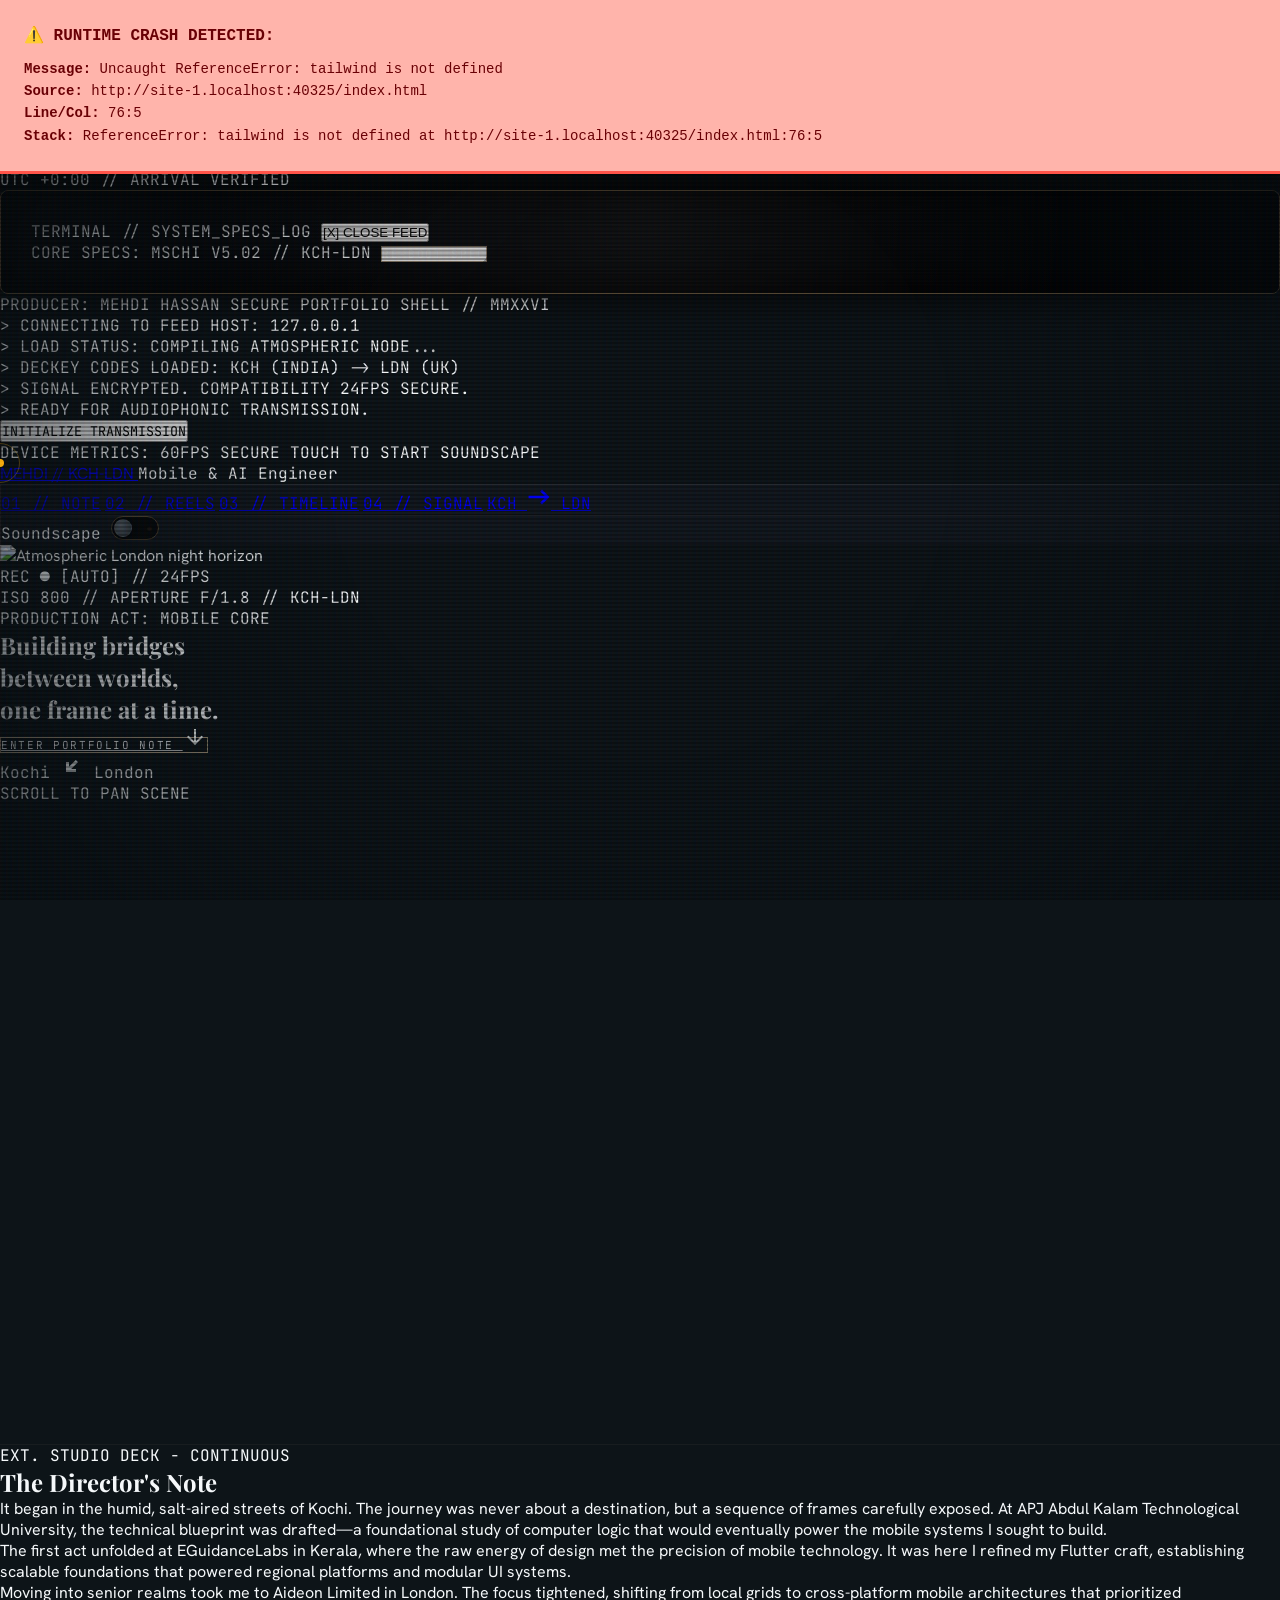
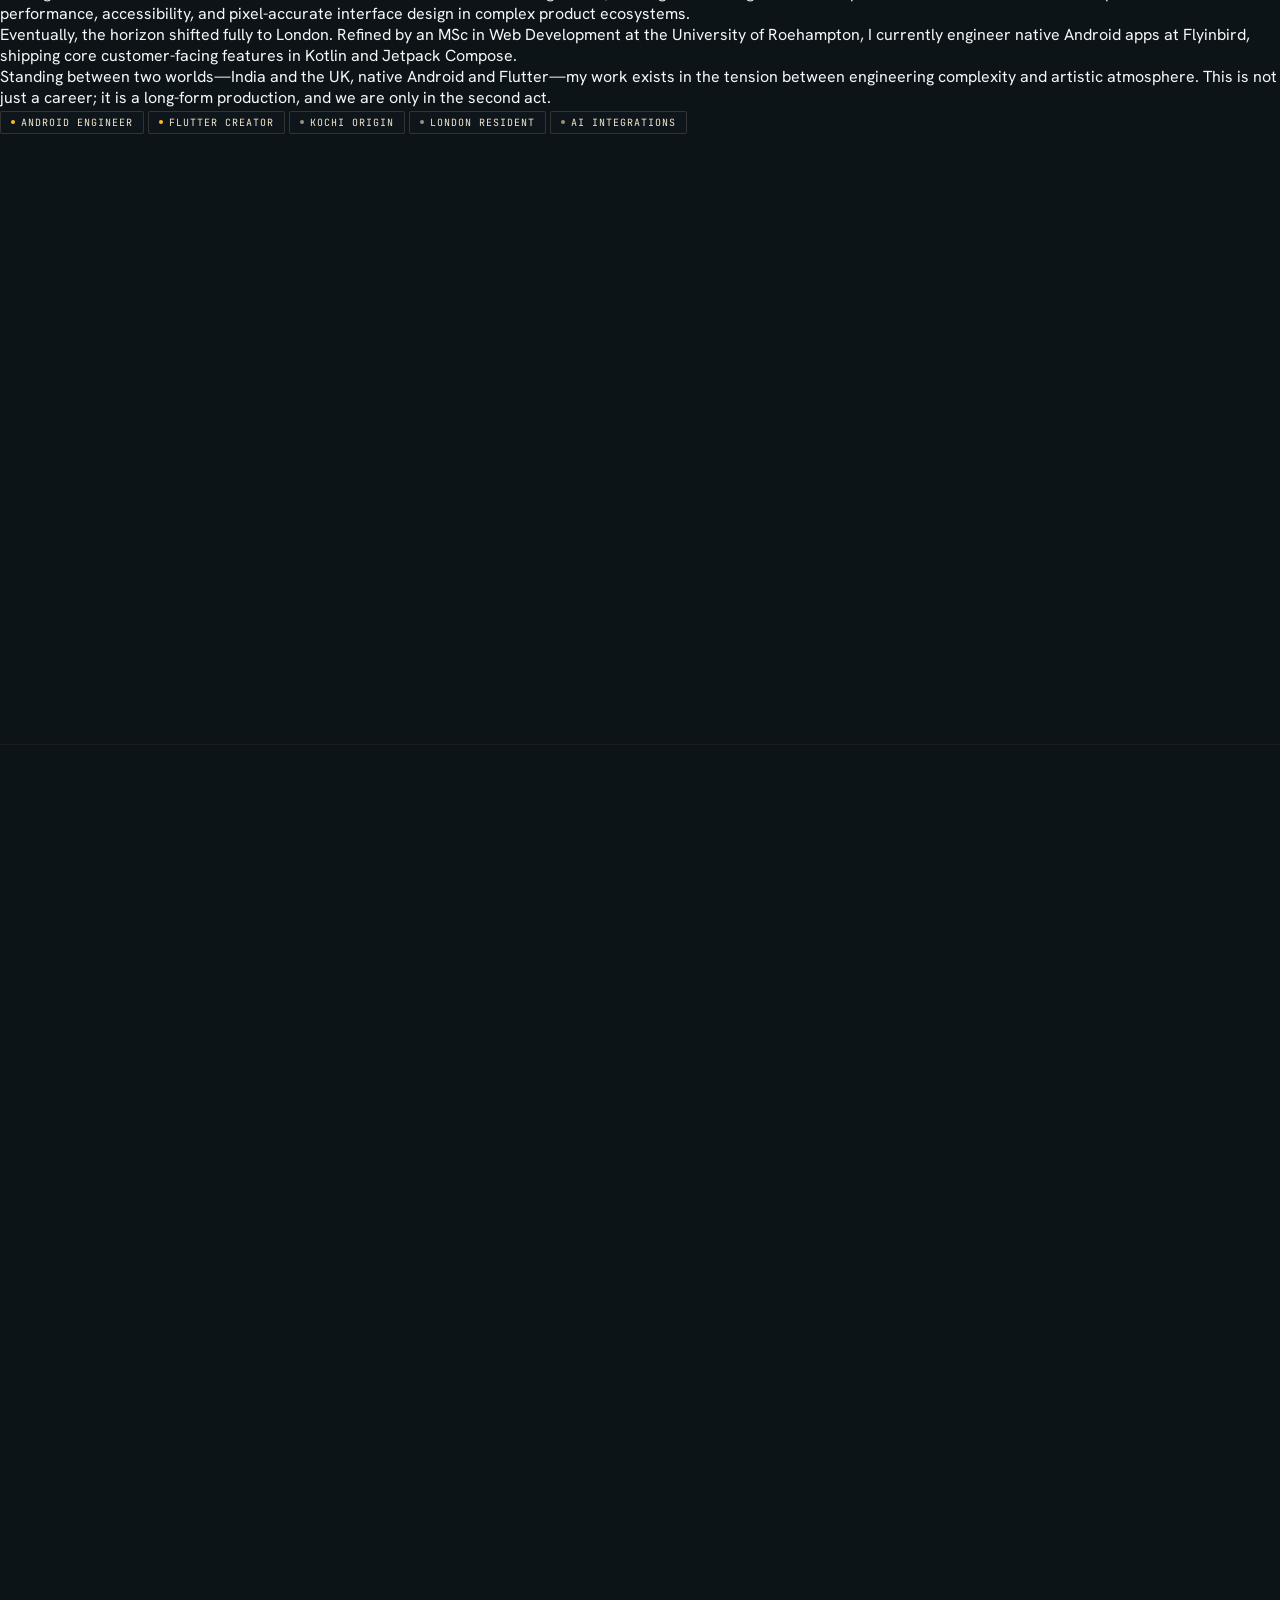
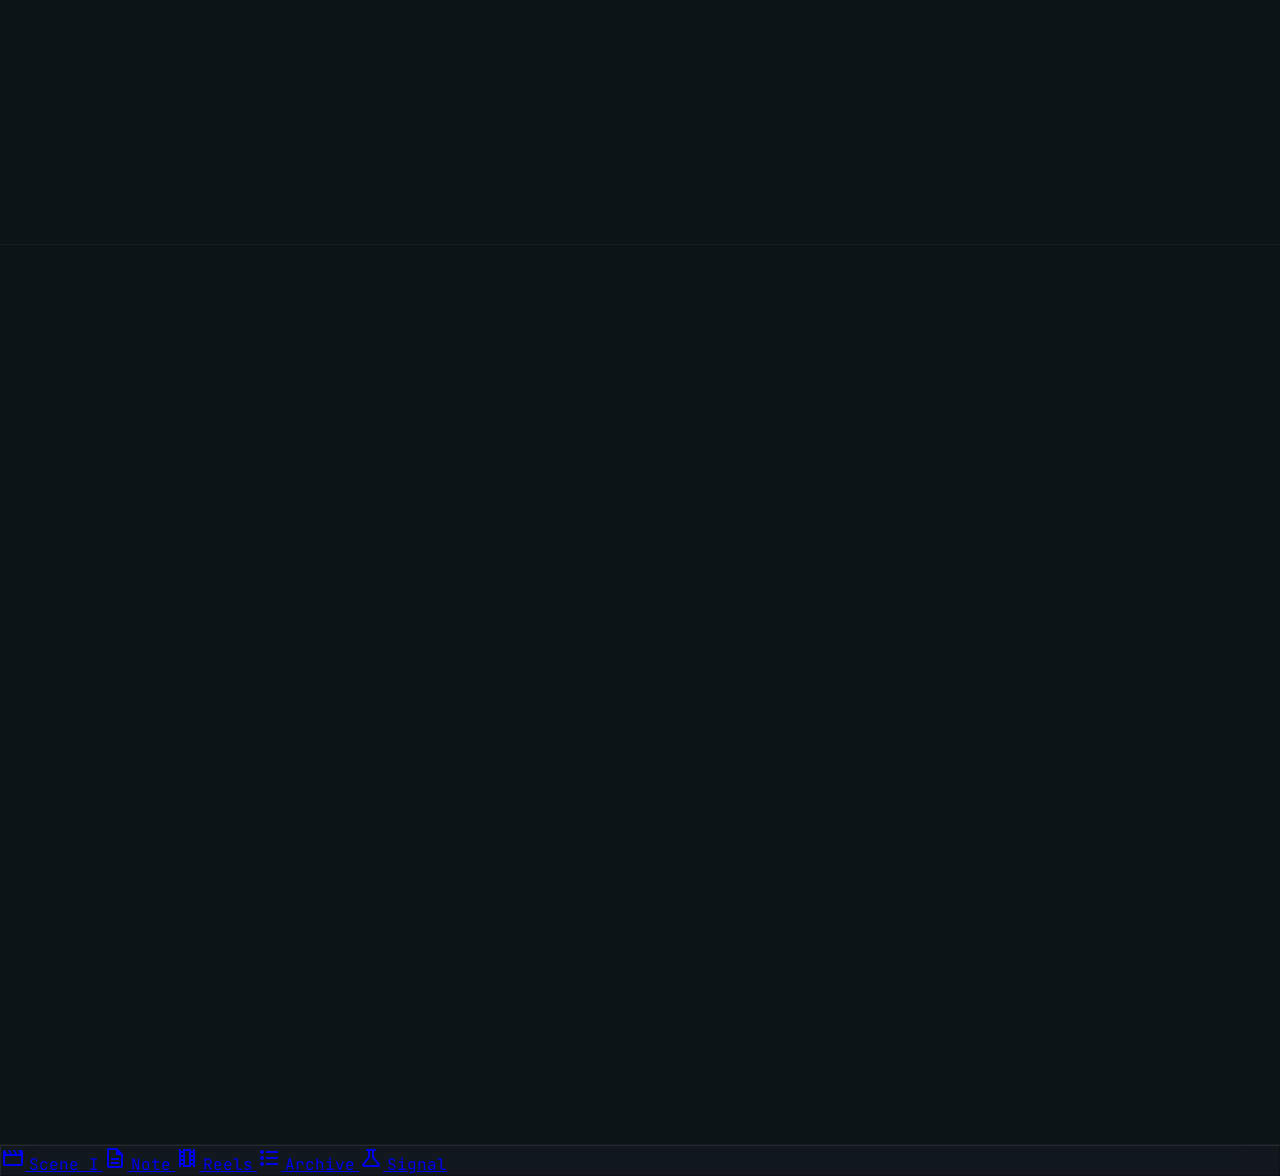
==== commit 495b491a: "feat: Implement tactile 3D sound toggle lever, CRT glare screens, and film sprocket parallax scrolle" ====
--- a/index.html
+++ b/index.html
@@ -118,6 +118,8 @@
   
   <!-- 20s Idle CRT TV Static Hiss Overlay -->
   <div class="tv-static" id="static-screen">
+    <!-- CRT Glass Glare Overlay -->
+    <div class="crt-glare pointer-events-none z-40"></div>
     <div class="absolute inset-0 flex flex-col items-center justify-center text-center z-50 px-4">
       <div class="p-8 glass-panel border border-outline-variant/30 text-center max-w-md">
         <h2 class="font-mono text-primary text-xl uppercase tracking-widest mb-4">FEED DISCONNECTED</h2>
@@ -166,7 +168,9 @@
 
   <!-- Interactive Terminal Specs Simulator (404 Viewport Core) -->
   <div class="fixed inset-0 z-[9980] hidden flex items-center justify-center p-6 bg-background/95 backdrop-blur-md" id="terminal-viewport">
-    <div class="w-full max-w-2xl terminal-screen text-xs border border-outline-variant/30 flex flex-col gap-6">
+    <div class="w-full max-w-2xl terminal-screen text-xs border border-outline-variant/30 flex flex-col gap-6 relative overflow-hidden">
+      <!-- CRT Screen Glare & Refraction Layer -->
+      <div class="crt-glare pointer-events-none"></div>
       <div class="flex justify-between items-center border-b border-outline-variant/20 pb-4 font-mono">
         <span class="text-primary uppercase font-bold">TERMINAL // SYSTEM_SPECS_LOG</span>
         <button class="text-on-surface-variant hover:text-primary hover:scale-110 font-bold transition-all text-sm" id="terminal-close">[X] CLOSE FEED</button>
@@ -239,11 +243,15 @@
     
     <!-- Diegetic sound toggle console button -->
     <div class="flex items-center gap-4">
-      <button class="lever-btn px-4 py-2 flex items-center gap-3 border rounded-full font-mono text-[10px] glass-panel" id="sound-toggle" aria-label="Toggle atmospheric sound effects">
-        <div class="indicator-light"></div>
-        <span class="material-symbols-outlined text-[14px]">volume_off</span>
-        <span class="hidden md:inline font-mono tracking-widest">CONSOLE SOUND</span>
-      </button>
+      <div class="flex items-center gap-3 glass-panel px-4 py-2 border border-outline-variant/20 rounded-full font-mono text-[9px] tracking-widest uppercase">
+        <span class="hidden sm:inline text-on-surface-variant/70">Soundscape</span>
+        <button id="sound-toggle" class="relative w-12 h-6 bg-[#080f13] border border-outline-variant/40 rounded-full transition-all duration-300 focus:outline-none" aria-label="Toggle atmospheric sound effects">
+          <div class="absolute top-[2px] left-[2px] w-[18px] h-[18px] bg-[#333a3f] border border-outline-variant/50 rounded-full transition-all duration-300 transform flex items-center justify-center shadow-md" id="sound-toggle-handle">
+            <div class="w-[2px] h-2 bg-[#ffba20]/50 rounded-full"></div>
+          </div>
+          <div class="absolute right-[6px] top-[9px] w-[5px] h-[5px] rounded-full bg-[#1a1510] transition-all duration-300" id="sound-toggle-light"></div>
+        </button>
+      </div>
     </div>
   </header>
 
@@ -384,7 +392,11 @@
         </div>
 
         <!-- Horizontal Scroller Wrapper -->
-        <div class="reel-wrapper" id="works-scroller">
+        <div class="relative w-full overflow-hidden border-y border-outline-variant/15 rounded-md py-4 bg-[#070b0d]">
+          <!-- Parallax sprocket holes track (scrolling animation) -->
+          <div class="film-sprockets top-0"></div>
+          
+          <div class="reel-wrapper" id="works-scroller">
           
           <!-- Project 01: Flyinbird London -->
           <div class="reel-panel flex flex-col md:flex-row gap-12 items-center p-4">
@@ -533,6 +545,8 @@
             </div>
           </div>
           
+          <!-- Bottom Film Sprockets track -->
+          <div class="film-sprockets bottom-0"></div>
         </div>
       </div>
     </section>
--- a/style.css
+++ b/style.css
@@ -417,13 +417,125 @@
 }
 
 /* 404 Viewport Screen */
+/* 404 Viewport Screen with curved CRT scanlines */
 .terminal-screen {
-  background: #06090c;
+  position: relative;
+  background: #05080b;
   border: 1px solid var(--color-outline-variant);
-  box-shadow: inset 0 0 20px rgba(0,0,0,0.8), 0 4px 24px rgba(0,0,0,0.5);
+  box-shadow: inset 0 0 40px rgba(0,0,0,1), 0 8px 32px rgba(0,0,0,0.6);
   font-family: var(--font-mono);
-  padding: 24px;
-  border-radius: 4px;
+  padding: 30px;
+  border-radius: 8px;
+  overflow: hidden;
+}
+
+.terminal-screen::before {
+  content: '';
+  position: absolute;
+  inset: 0;
+  background: linear-gradient(
+    rgba(18, 16, 16, 0) 50%, 
+    rgba(0, 0, 0, 0.15) 50%
+  );
+  background-size: 100% 3px;
+  pointer-events: none;
+  z-index: 10;
+}
+
+/* CRT Glass Glare Refraction Overlay */
+.crt-glare {
+  position: absolute;
+  inset: 0;
+  pointer-events: none;
+  background: radial-gradient(
+    circle at 50% 15%,
+    rgba(255, 255, 255, 0.08) 0%,
+    rgba(255, 255, 255, 0.0) 70%
+  ), linear-gradient(
+    135deg,
+    rgba(255, 255, 255, 0.04) 0%,
+    rgba(255, 255, 255, 0.0) 40%,
+    rgba(0, 0, 0, 0.25) 40%,
+    rgba(0, 0, 0, 0.4) 100%
+  );
+  box-shadow: inset 0 0 80px rgba(0, 0, 0, 0.7);
+  z-index: 5;
+}
+
+/* Custom 3D Lever Toggle Switch */
+#sound-toggle {
+  position: relative;
+  width: 48px;
+  height: 24px;
+  background-color: #06090b;
+  border: 1px solid var(--color-outline-variant);
+  border-radius: 9999px;
+  cursor: pointer;
+  transition: all 0.3s cubic-bezier(0.25, 1, 0.5, 1);
+}
+
+#sound-toggle-handle {
+  position: absolute;
+  top: 2px;
+  left: 2px;
+  width: 18px;
+  height: 18px;
+  background: radial-gradient(circle at 35% 35%, #5a646e 0%, #2a3136 100%);
+  border: 1px solid rgba(255, 255, 255, 0.08);
+  border-radius: 50%;
+  box-shadow: 0 2px 4px rgba(0, 0, 0, 0.4);
+  transition: transform 0.4s cubic-bezier(0.25, 1, 0.5, 1), border-color 0.3s ease;
+}
+
+#sound-toggle-light {
+  position: absolute;
+  right: 6px;
+  top: 9px;
+  width: 5px;
+  height: 5px;
+  border-radius: 50%;
+  background-color: #1a1510;
+  box-shadow: inset 0 1px 1px rgba(0, 0, 0, 0.6);
+  transition: all 0.3s ease;
+}
+
+#sound-toggle.sound-active {
+  border-color: rgba(255, 186, 32, 0.4);
+  background-color: rgba(255, 186, 32, 0.04);
+}
+
+#sound-toggle.sound-active #sound-toggle-handle {
+  transform: translate3d(24px, 0, 0);
+  border-color: var(--color-surface-tint);
+  background: radial-gradient(circle at 35% 35%, #7a633a 0%, #4f3d1e 100%);
+}
+
+#sound-toggle.sound-active #sound-toggle-light {
+  background-color: #ffba20;
+  box-shadow: 0 0 8px #ffba20, 0 0 2px #ffdca1;
+}
+
+/* Film Sprocket Sliding Tracks */
+.film-sprockets {
+  position: absolute;
+  left: -20%;
+  width: 240%; /* Generous margin for slide boundaries */
+  height: 10px;
+  background-image: radial-gradient(circle, #080f13 45%, transparent 55%);
+  background-size: 20px 10px;
+  background-repeat: repeat-x;
+  opacity: 0.35;
+  z-index: 20;
+  pointer-events: none;
+  transition: transform 0.1s ease-out; /* Super smooth scrolling momentum */
+}
+
+.film-sprockets.top-0 {
+  top: 4px;
+}
+
+.film-sprockets.bottom-0 {
+  bottom: 4px;
 }
 
 /* Blinking Monospace Cursor */
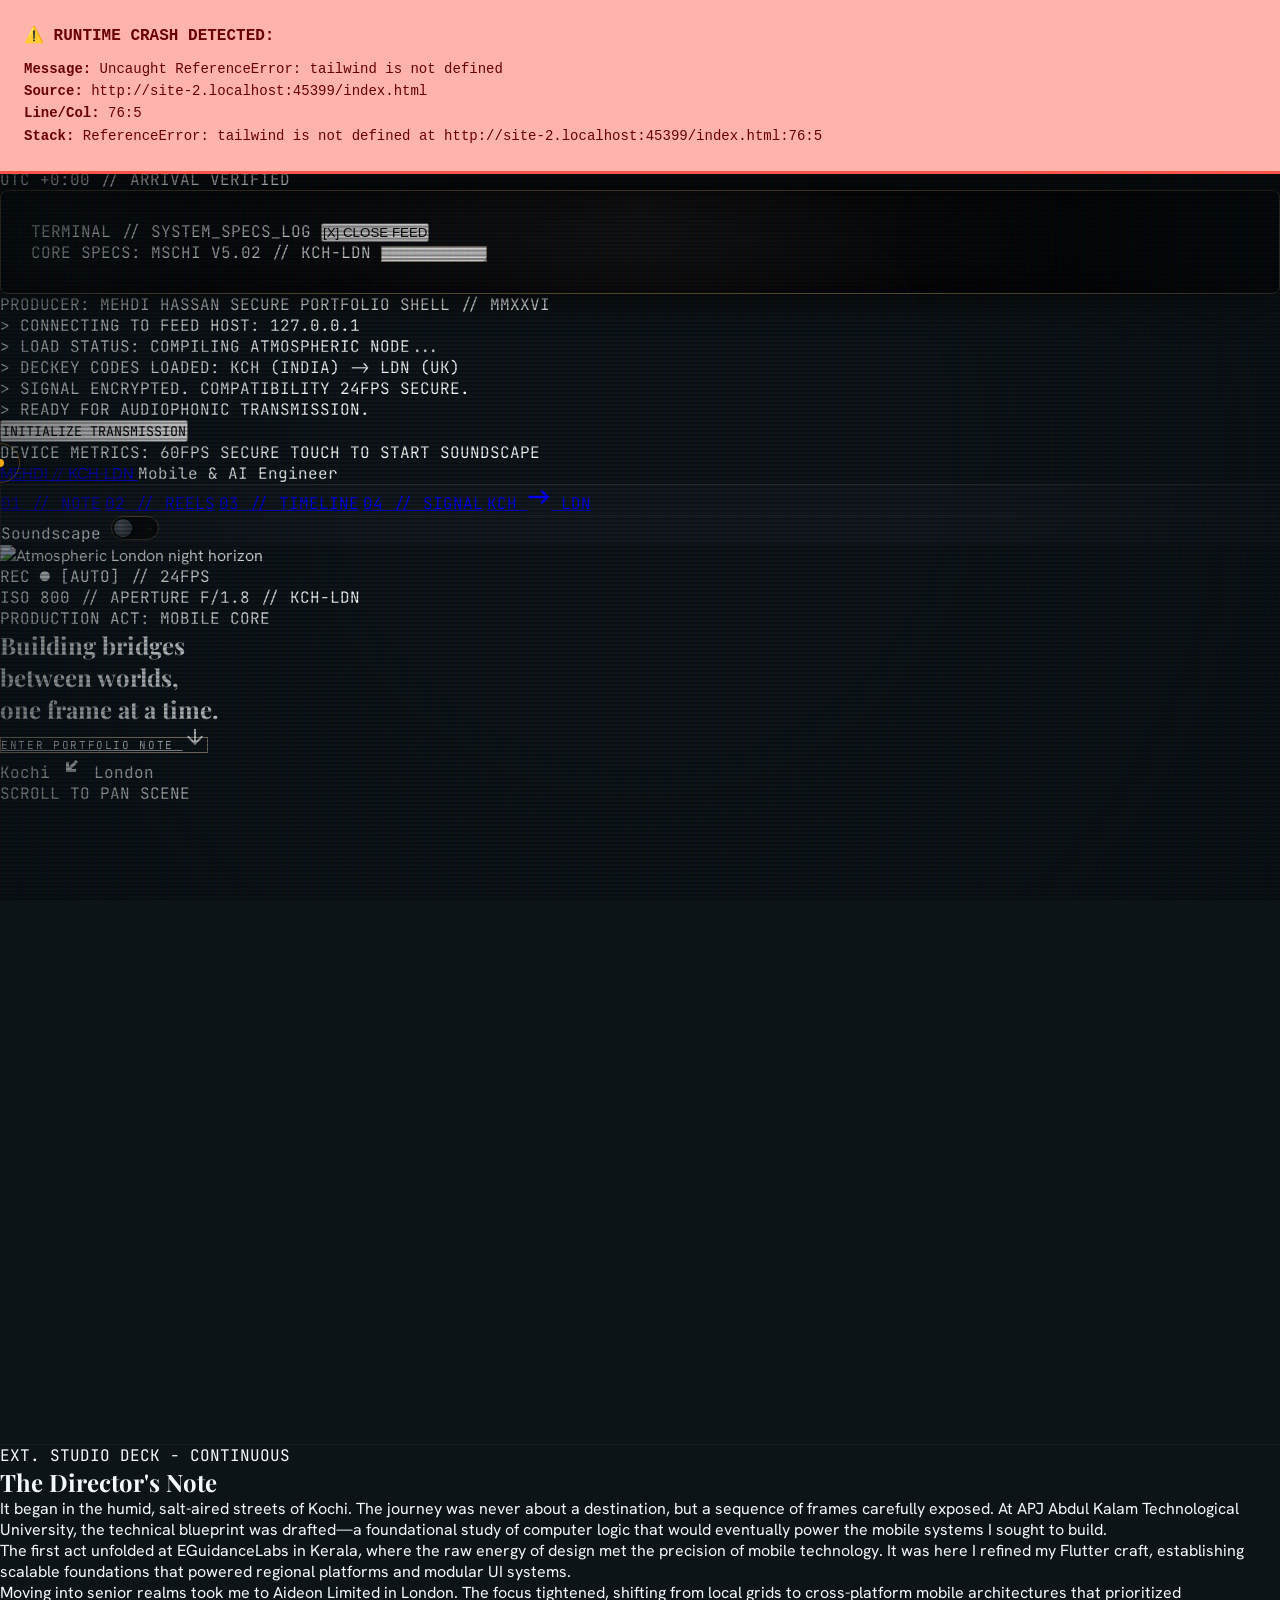
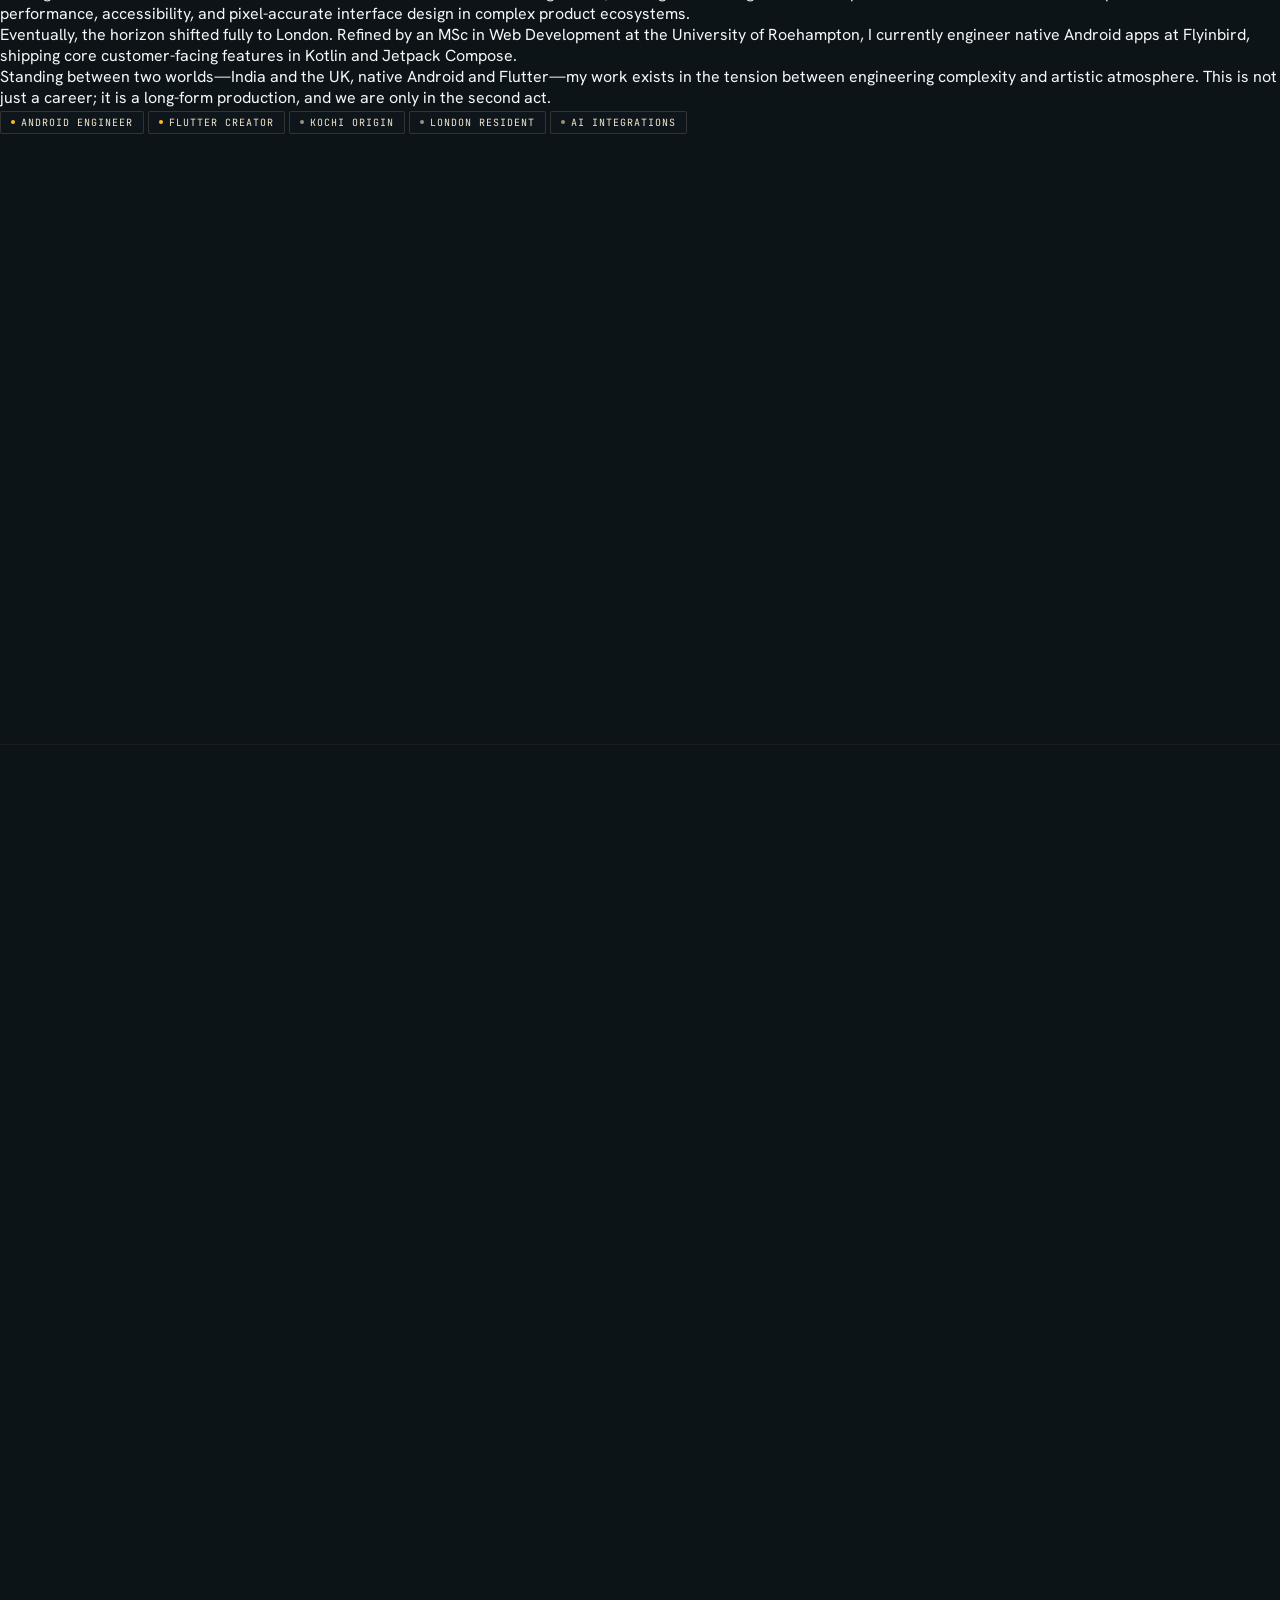
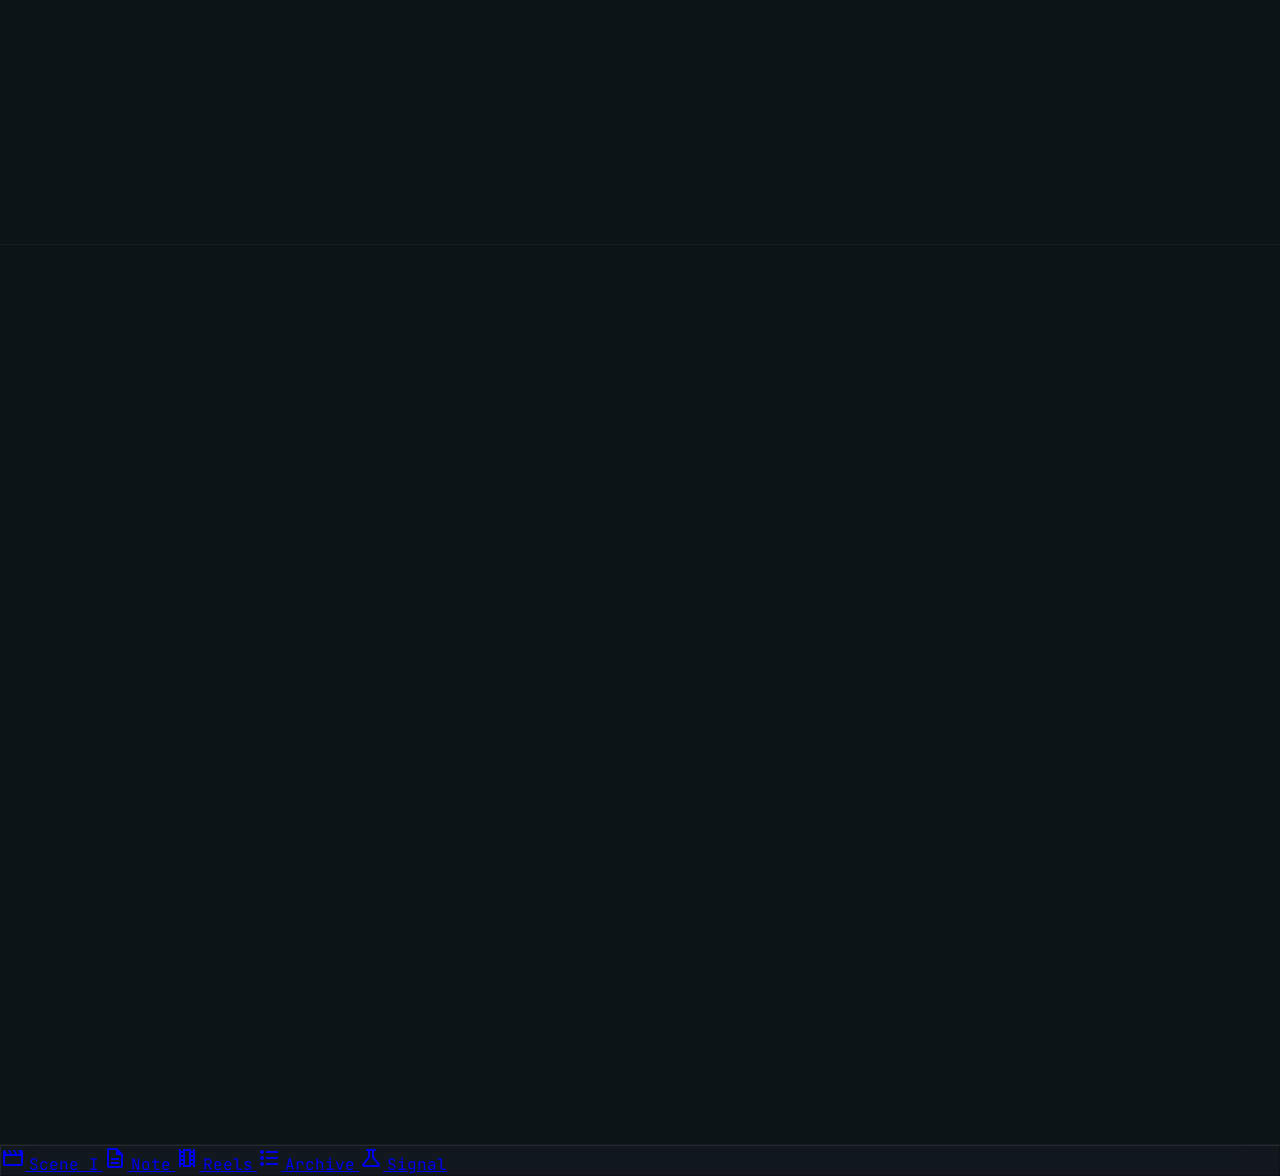
==== commit 1a3cf2ed: "style: Restore Director's Note cool cinematic italic serif typography with high-contrast zero-blur c" ====
--- a/index.html
+++ b/index.html
@@ -338,7 +338,7 @@
         
         <h2 class="font-display text-4xl md:text-6xl text-primary font-bold uppercase mb-16 leading-none tracking-tight">The Director's Note</h2>
         
-        <div class="space-y-8 font-body text-base md:text-lg text-on-surface/95 leading-relaxed max-w-3xl">
+        <div class="space-y-10 font-display text-xl md:text-3xl text-on-surface italic leading-relaxed md:leading-snug">
           <p>
             It began in the humid, salt-aired streets of <span class="city-kochi not-italic font-bold text-on-surface underline decoration-solid hover:text-primary transition-all cursor-pointer">Kochi</span>. The journey was never about a destination, but a sequence of frames carefully exposed. At <span class="text-primary not-italic font-semibold">APJ Abdul Kalam Technological University</span>, the technical blueprint was drafted—a foundational study of computer logic that would eventually power the mobile systems I sought to build.
           </p>
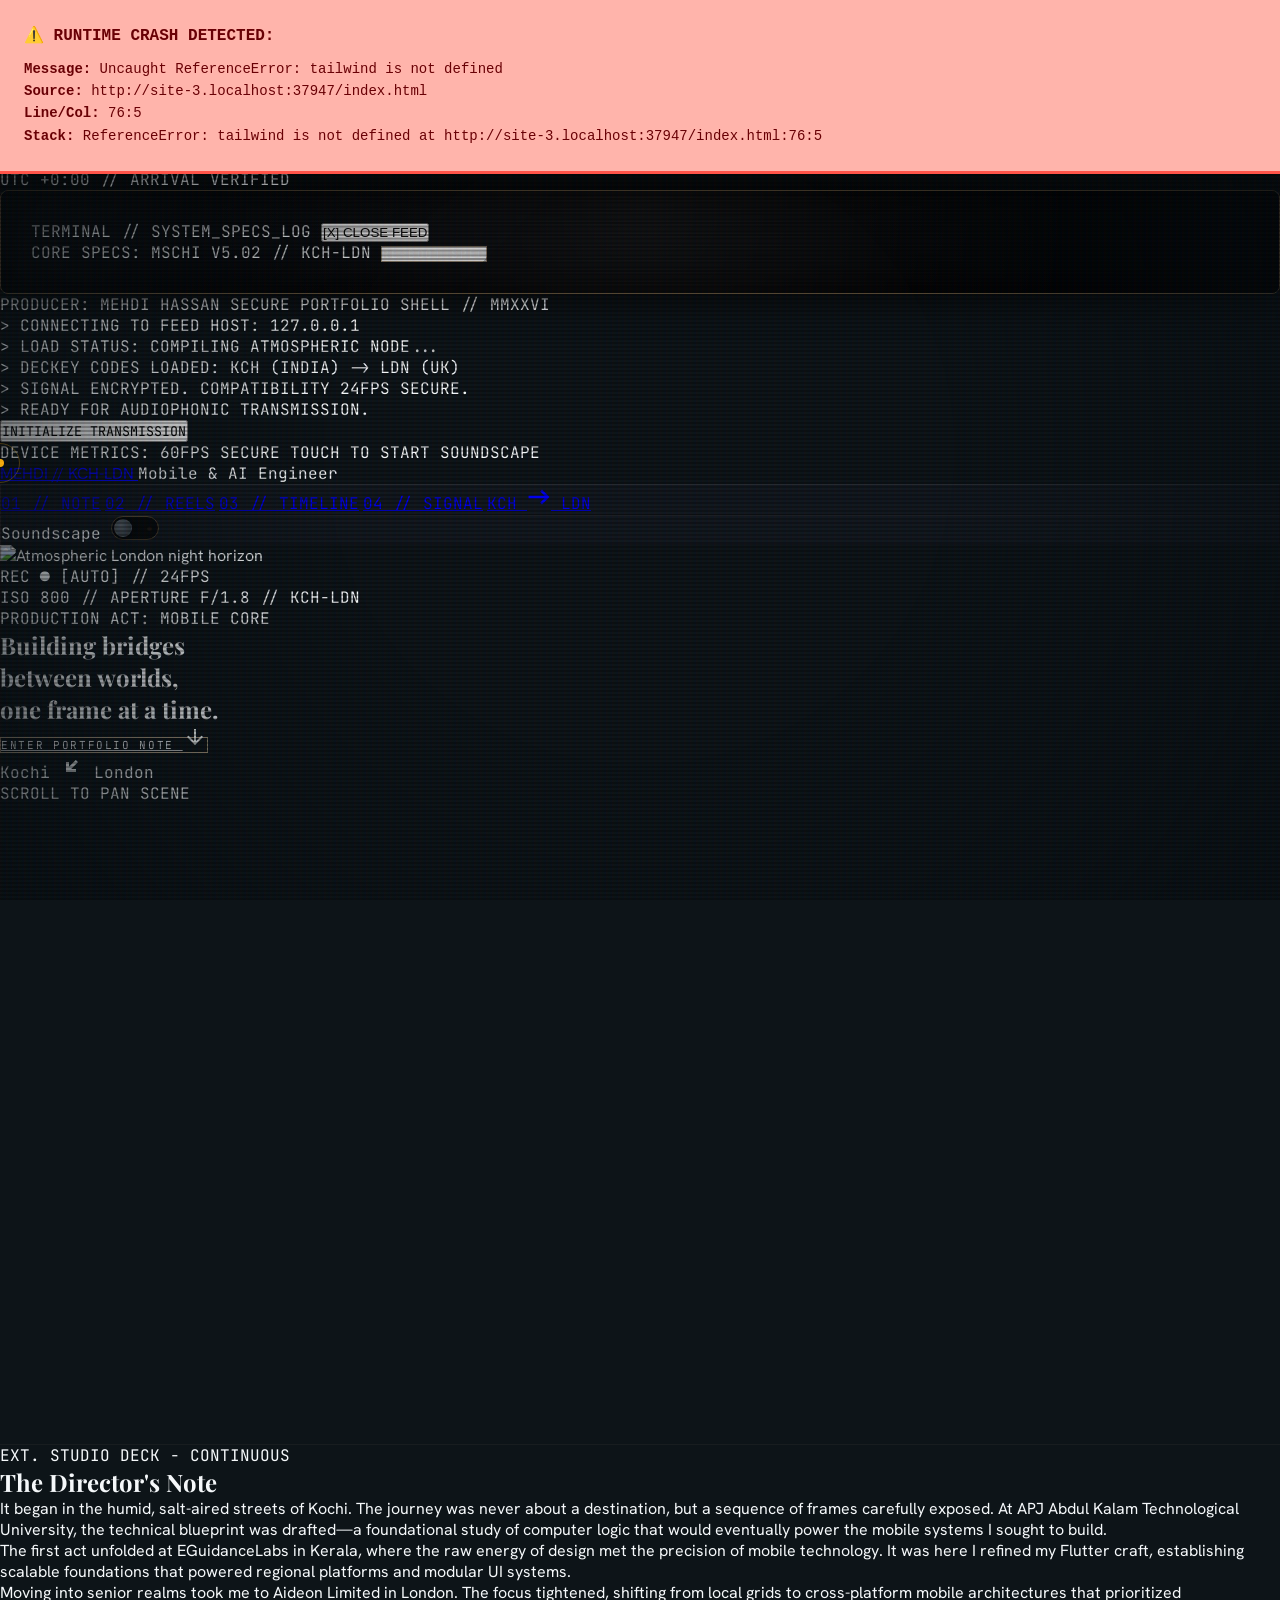
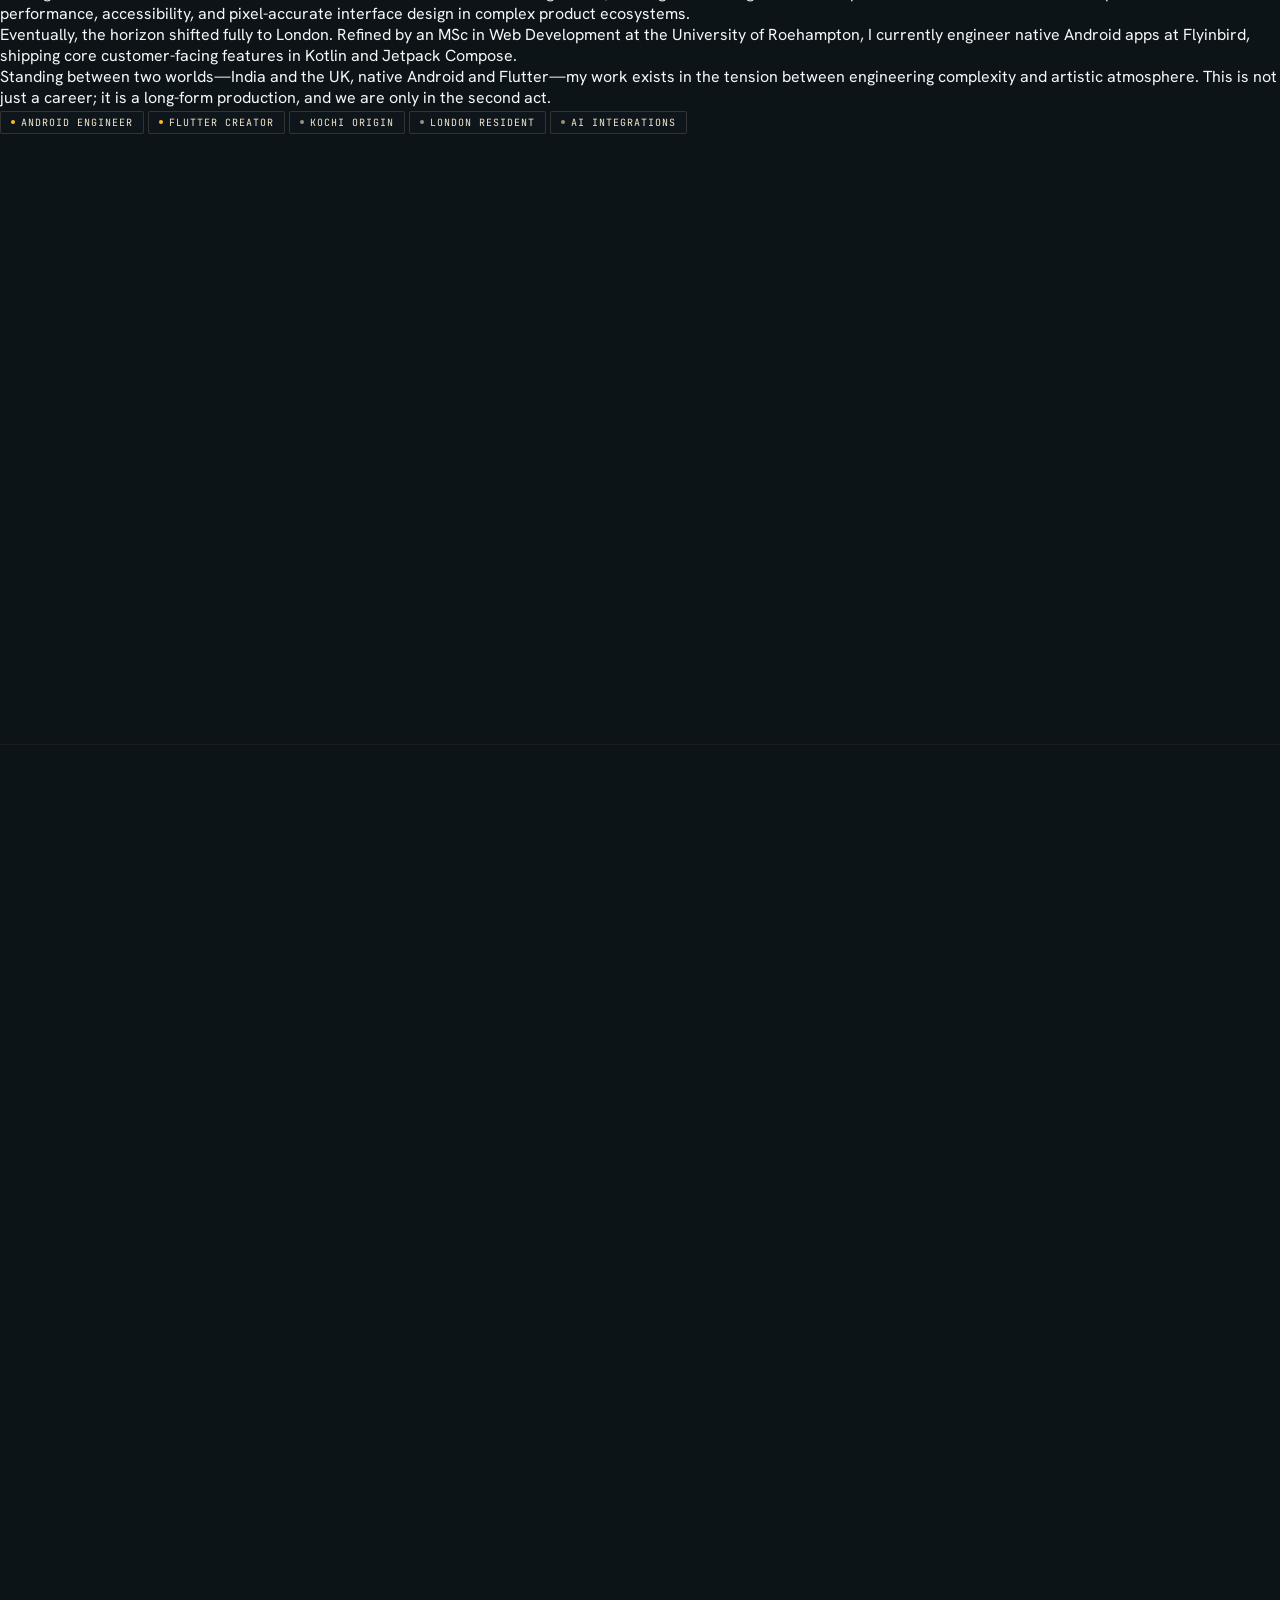
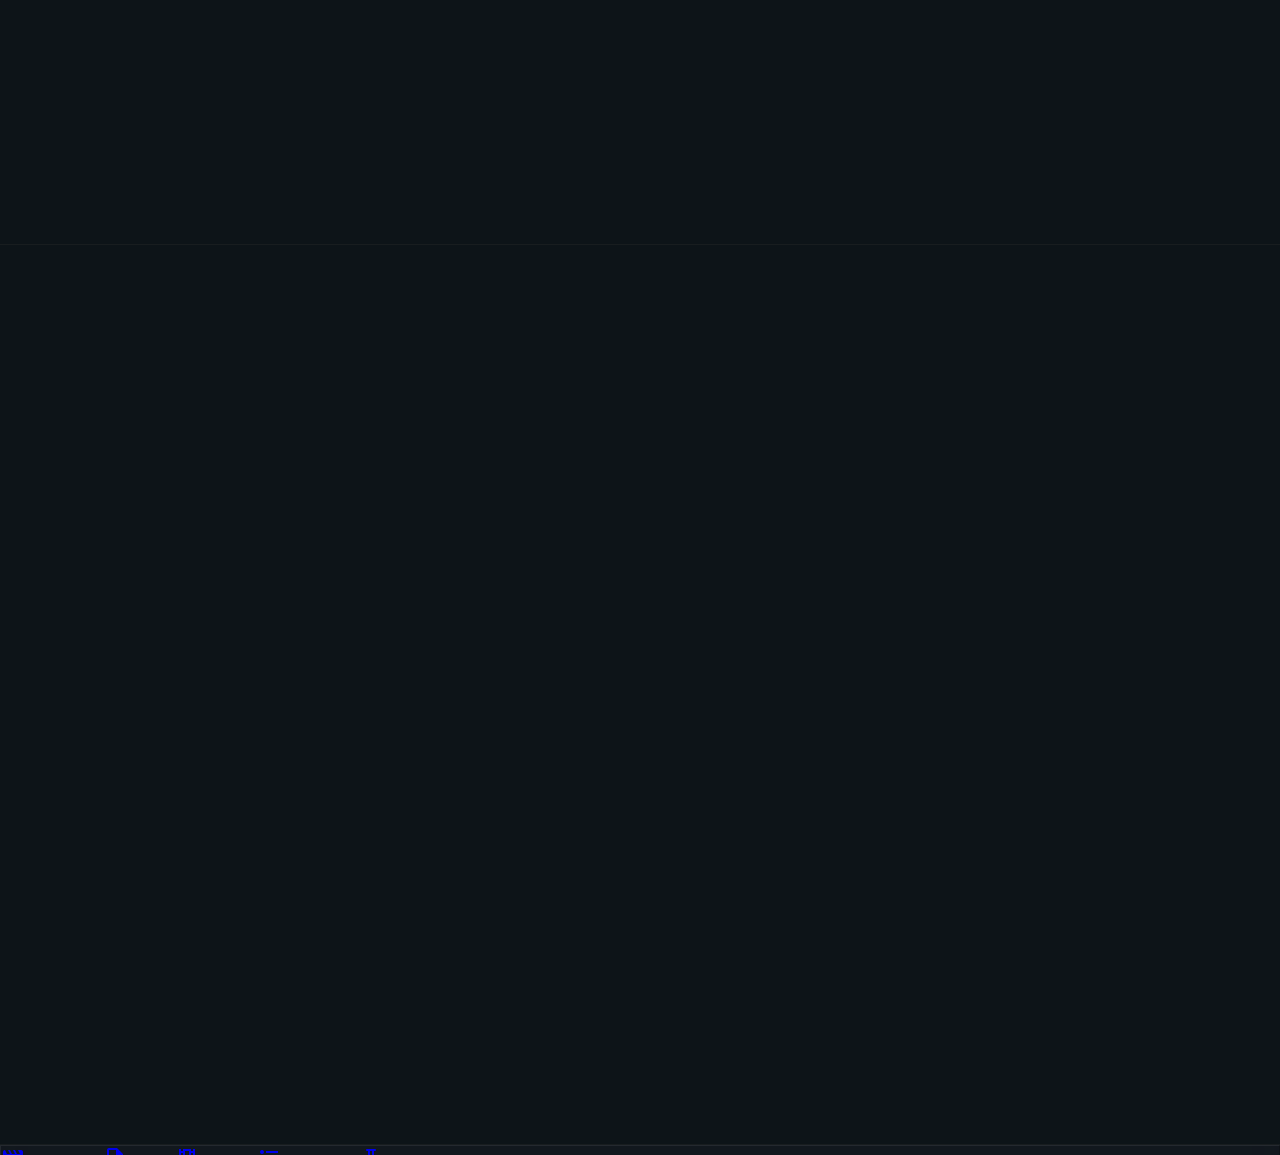
==== commit 13f43e35: "design: Expand all grid layouts to w-full max-w-[95%] for a highly spacious, edge-to-edge Apple-styl" ====
--- a/index.html
+++ b/index.html
@@ -329,7 +329,7 @@
          SCENE II: THE NARRATIVE / DIRECTOR'S NOTE
          ========================================== -->
     <section class="scene-container py-32 px-6 md:px-12 flex items-center" id="scene-about">
-      <div class="max-w-4xl mx-auto lens-focused-panel">
+      <div class="max-w-7xl mx-auto w-full px-4 md:px-8 lens-focused-panel">
         
         <div class="flex items-center gap-4 mb-8">
           <span class="w-8 h-[1px] bg-primary"></span>
@@ -371,7 +371,7 @@
          SCENE III: SELECTED WORK / THE SCREENING
          ========================================== -->
     <section class="scene-container py-24 px-6 md:px-12 flex flex-col justify-center" id="scene-work">
-      <div class="max-w-7xl mx-auto w-full flex flex-col gap-12 lens-focused-panel">
+      <div class="max-w-[95%] mx-auto w-full flex flex-col gap-12 lens-focused-panel">
         
         <!-- Header -->
         <div class="flex justify-between items-end border-b border-outline-variant/10 pb-6">
@@ -555,7 +555,7 @@
          SCENE III.V: THE PLAYGROUND / B-ROLL
          ========================================== -->
     <section class="scene-container py-32 px-6 md:px-12 flex items-center" id="scene-playground">
-      <div class="max-w-5xl mx-auto w-full lens-focused-panel">
+      <div class="max-w-[95%] mx-auto w-full lens-focused-panel">
         
         <div class="flex items-center gap-4 mb-8">
           <span class="w-8 h-[1px] bg-primary"></span>
@@ -623,7 +623,7 @@
          SCENE IV: TIMELINE / THE ARCHIVE CREDITS
          ========================================== -->
     <section class="scene-container py-32 px-6 md:px-12" id="scene-archive">
-      <div class="max-w-5xl mx-auto w-full lens-focused-panel">
+      <div class="max-w-[95%] mx-auto w-full lens-focused-panel">
         
         <!-- Header -->
         <div class="flex items-center gap-4 mb-8">
@@ -774,7 +774,7 @@
       </div>
 
       <!-- Central Contact Module -->
-      <div class="max-w-6xl mx-auto w-full flex flex-col items-center gap-16 text-center justify-center my-auto lens-focused-panel">
+      <div class="max-w-[95%] mx-auto w-full flex flex-col items-center gap-16 text-center justify-center my-auto lens-focused-panel">
         
         <div>
           <span class="font-mono text-[10px] text-primary tracking-[0.3em] uppercase block mb-4">SCENE V // THE FINAL FRAME</span>
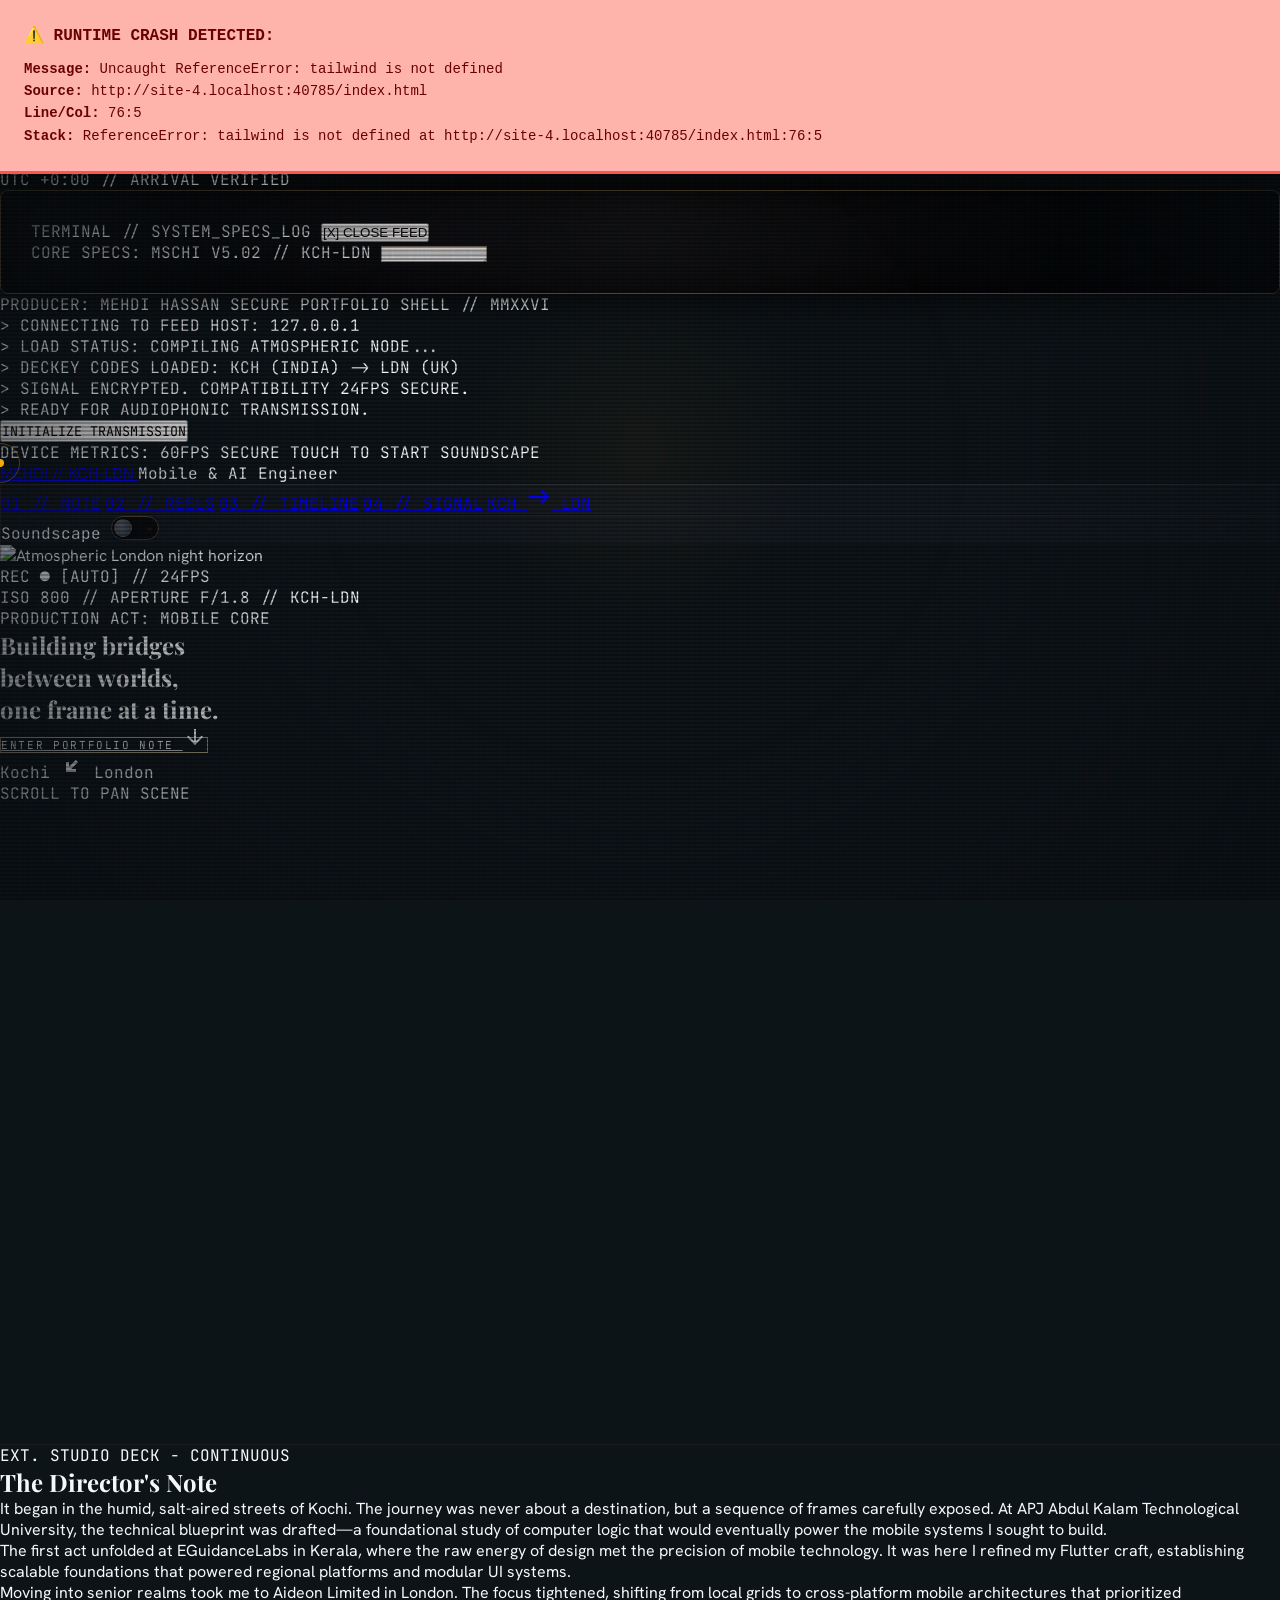
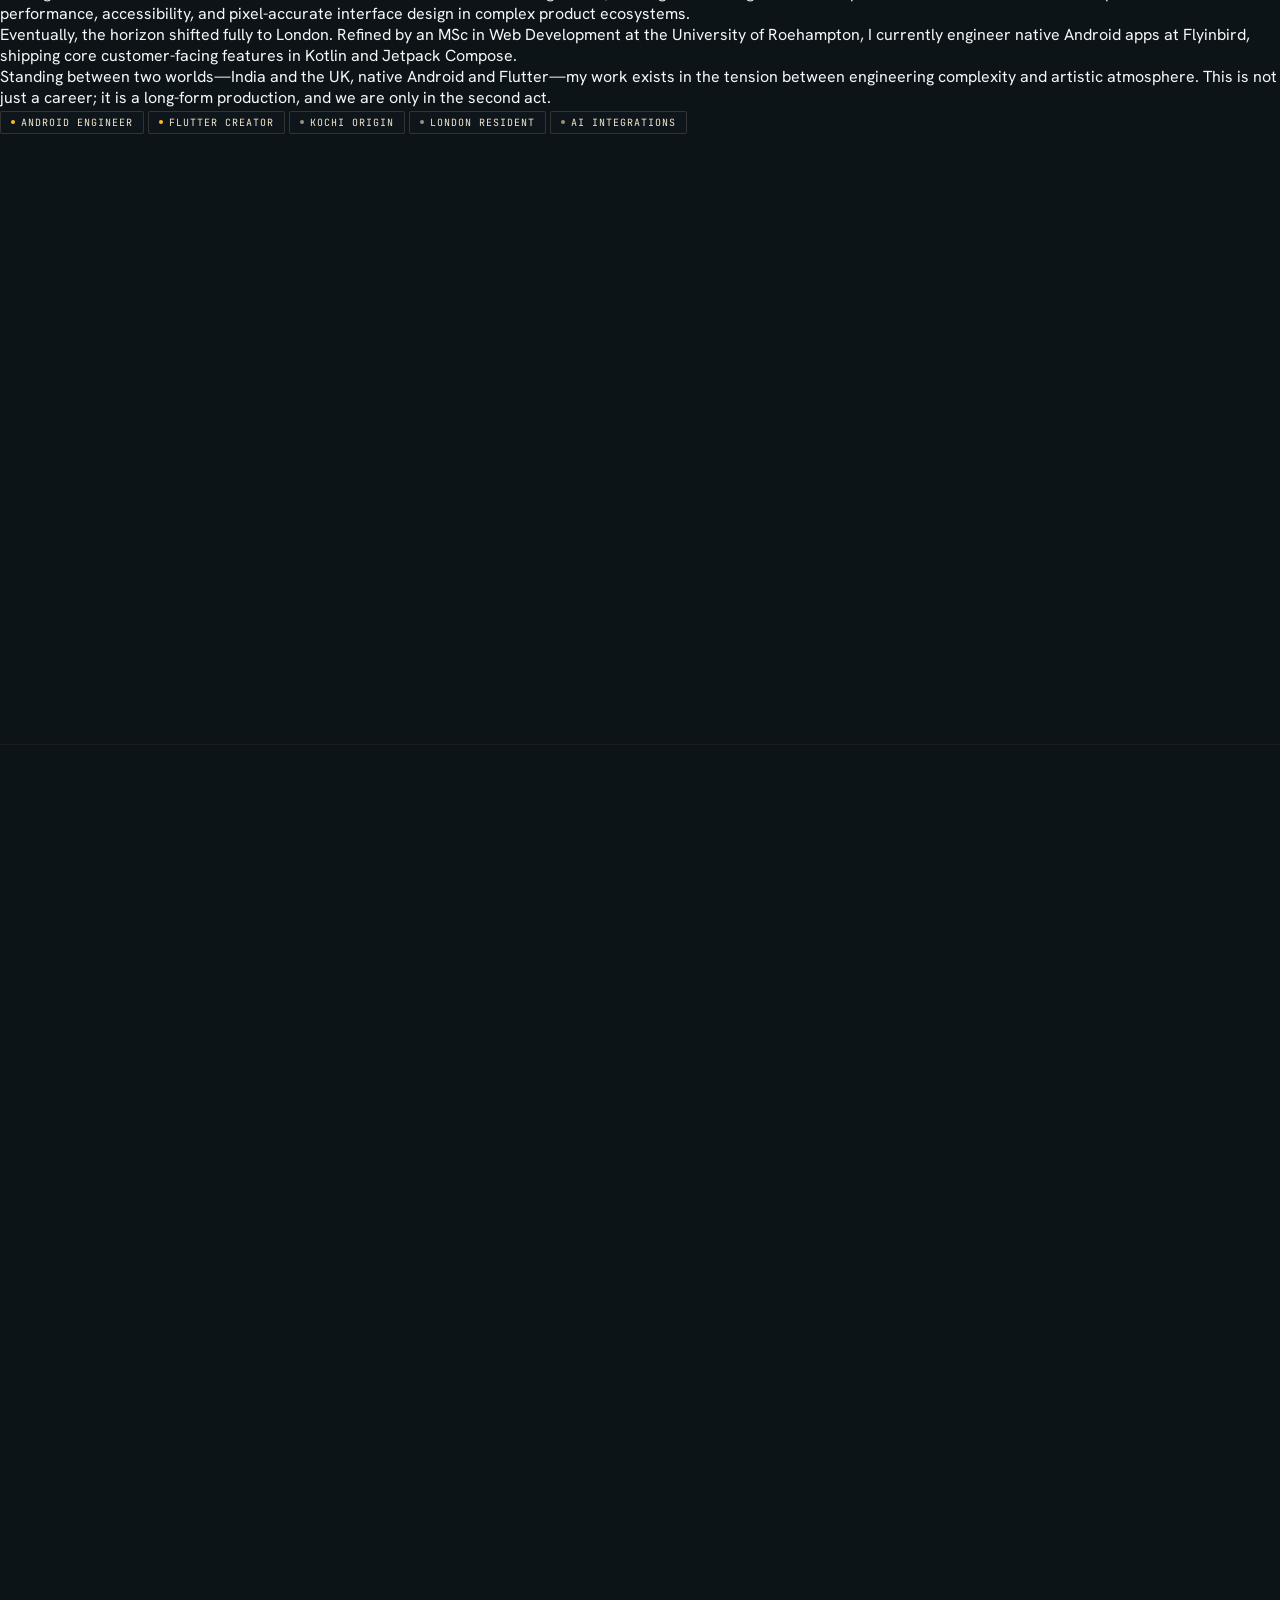
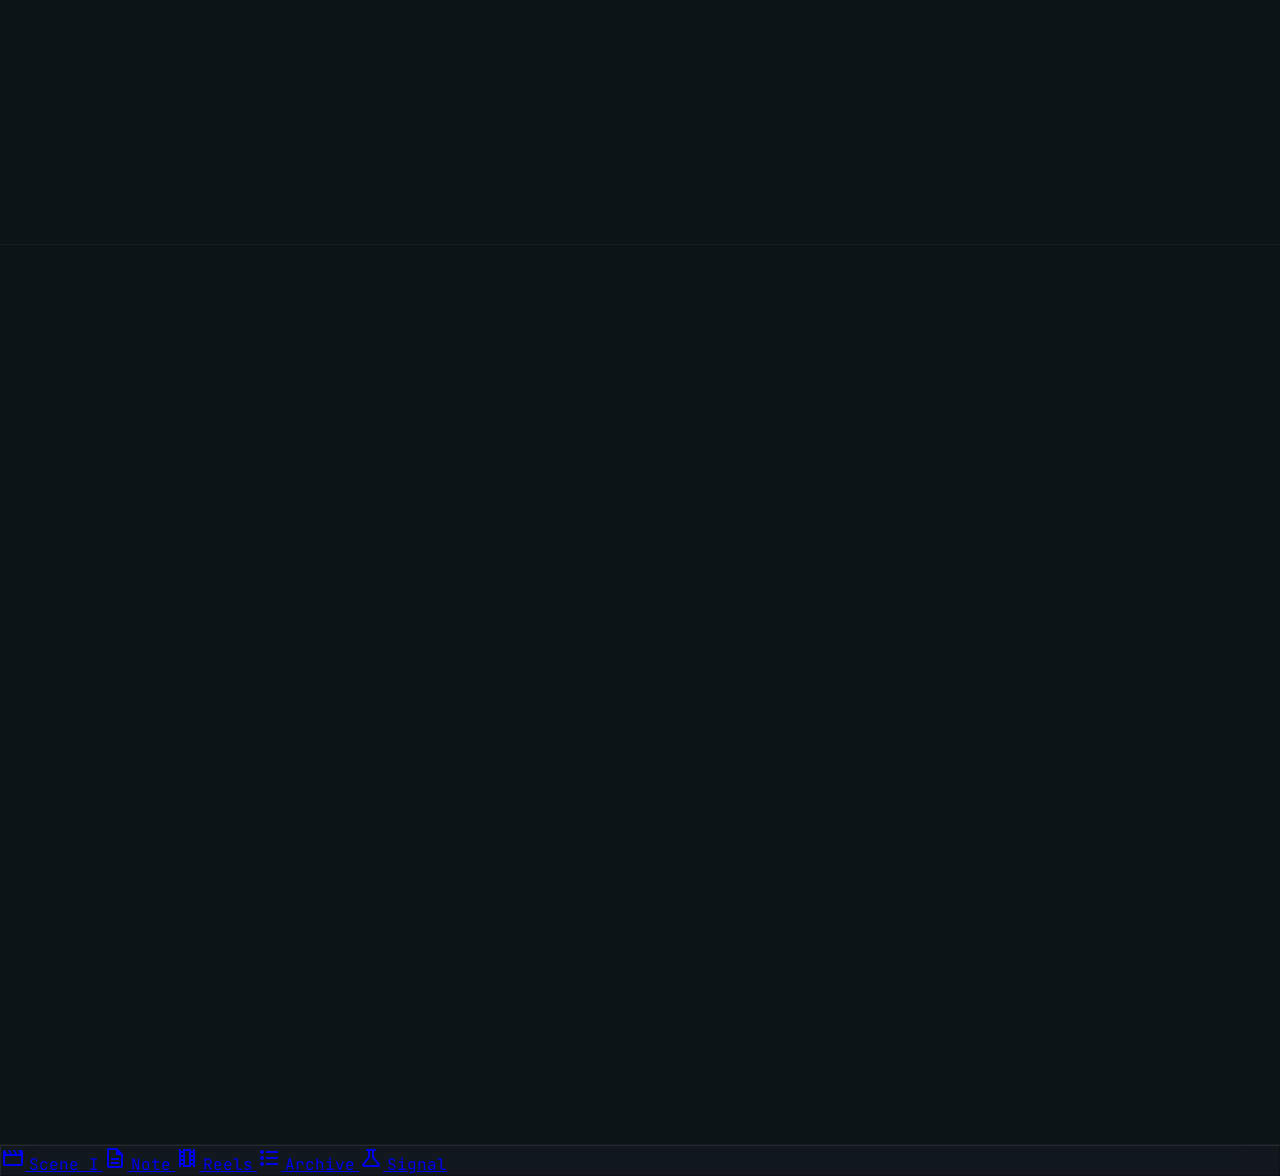
==== commit 55f7fdb0: "feat: Implement hardware-accelerated interactive 3D background spotlight tracking cursor movement" ====
--- a/index.html
+++ b/index.html
@@ -258,6 +258,9 @@
   <!-- Climate Ambient Background Tint layers -->
   <div class="climate-tint kochi" id="kochi-tint"></div>
   <div class="climate-tint london" id="london-tint"></div>
+  
+  <!-- Interactive 3D Parallax Background Spotlight -->
+  <div class="interactive-spotlight" id="bg-spotlight"></div>
 
   <!-- MAIN SCROLLABLE WORLD -->
   <main class="relative z-10" id="tracked-scenes">
--- a/style.css
+++ b/style.css
@@ -102,6 +102,22 @@
   background: radial-gradient(circle at 50% 50%, rgba(13, 20, 24, 0) 40%, rgba(8, 15, 19, 0.7) 100%);
 }
 
+/* Interactive 3D Parallax Background Spotlight */
+.interactive-spotlight {
+  position: fixed;
+  inset: 0;
+  pointer-events: none;
+  z-index: 1; /* Sits behind active text and components, ahead of main background */
+  opacity: 0.75;
+  background: radial-gradient(
+    circle 350px at var(--mouse-x, 50%) var(--mouse-y, 50%),
+    rgba(255, 186, 32, 0.055) 0%, /* Warm, soft amber spotlight core */
+    rgba(21, 29, 33, 0.02) 50%,
+    rgba(13, 20, 24, 0) 100%
+  );
+  transition: opacity 0.8s ease;
+}
+
 /* Glassmorphism Panel */
 .glass-panel {
   background: rgba(22, 27, 34, 0.65);
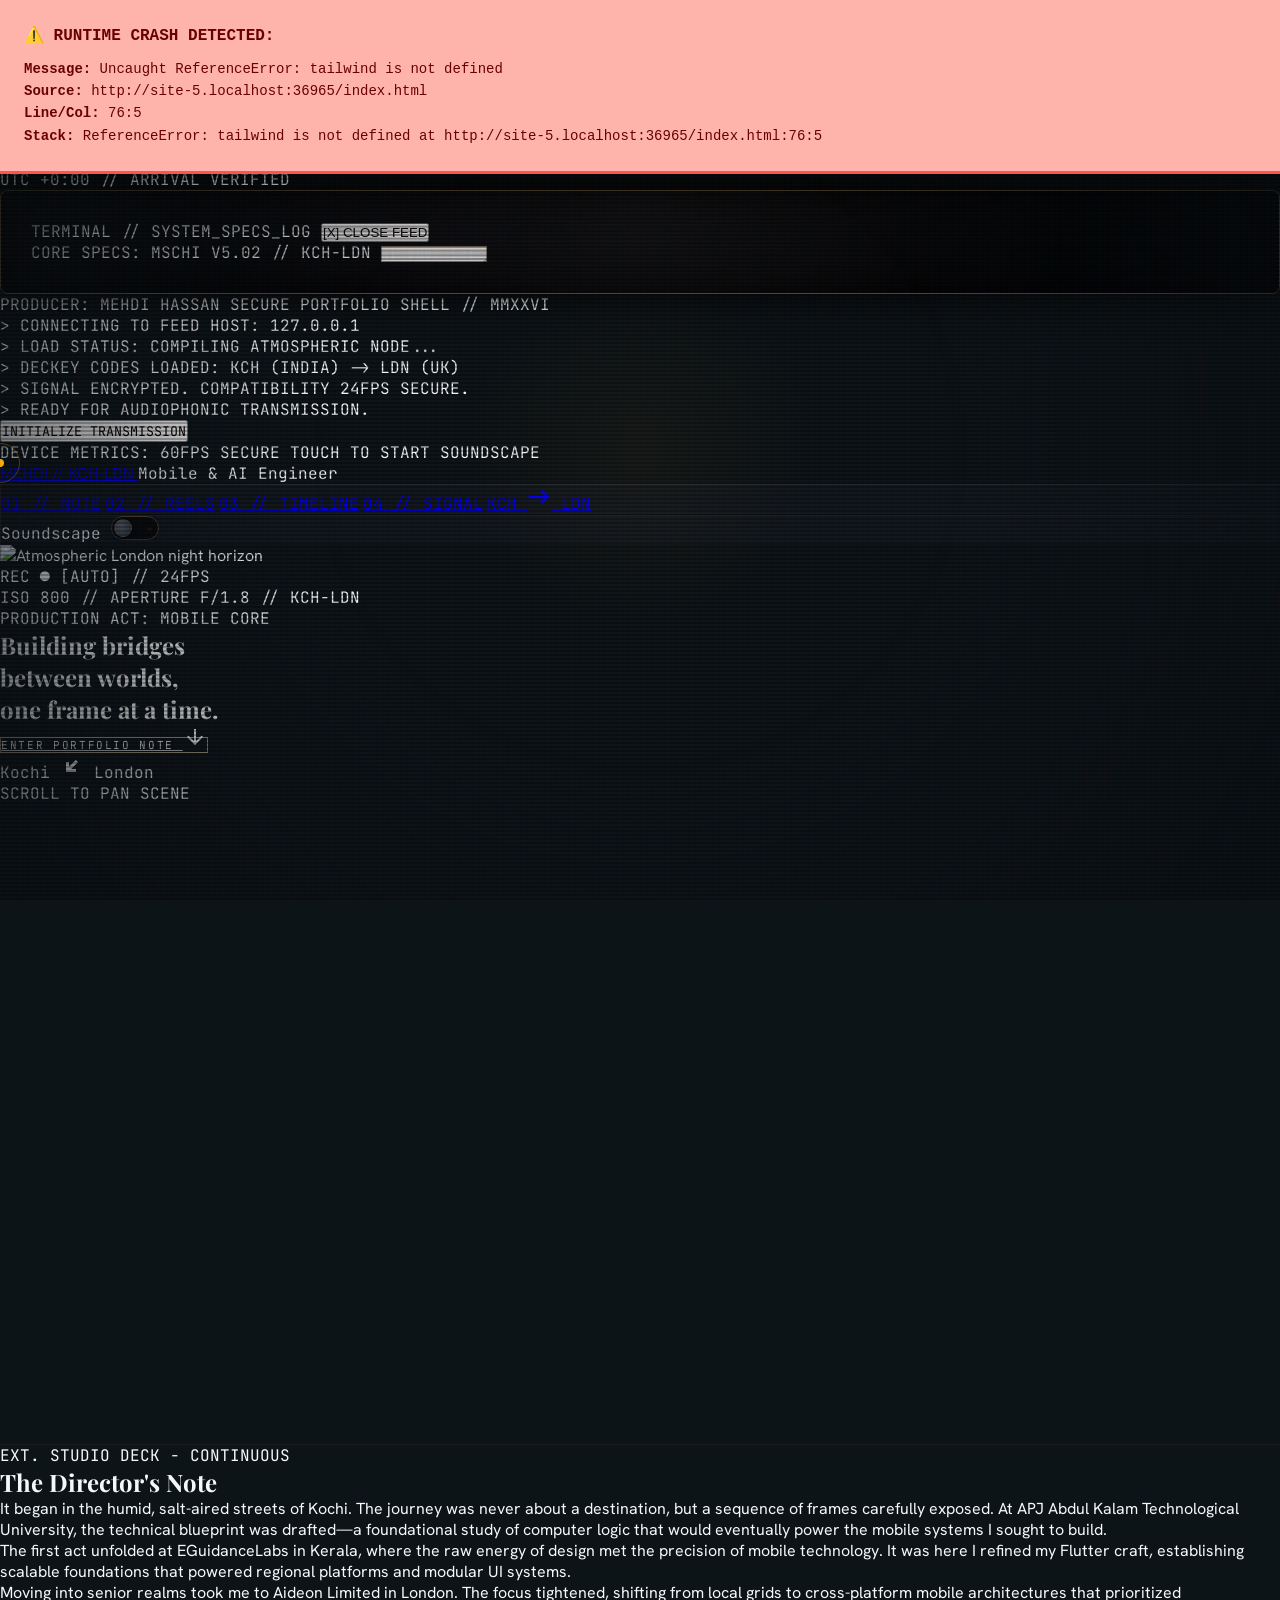
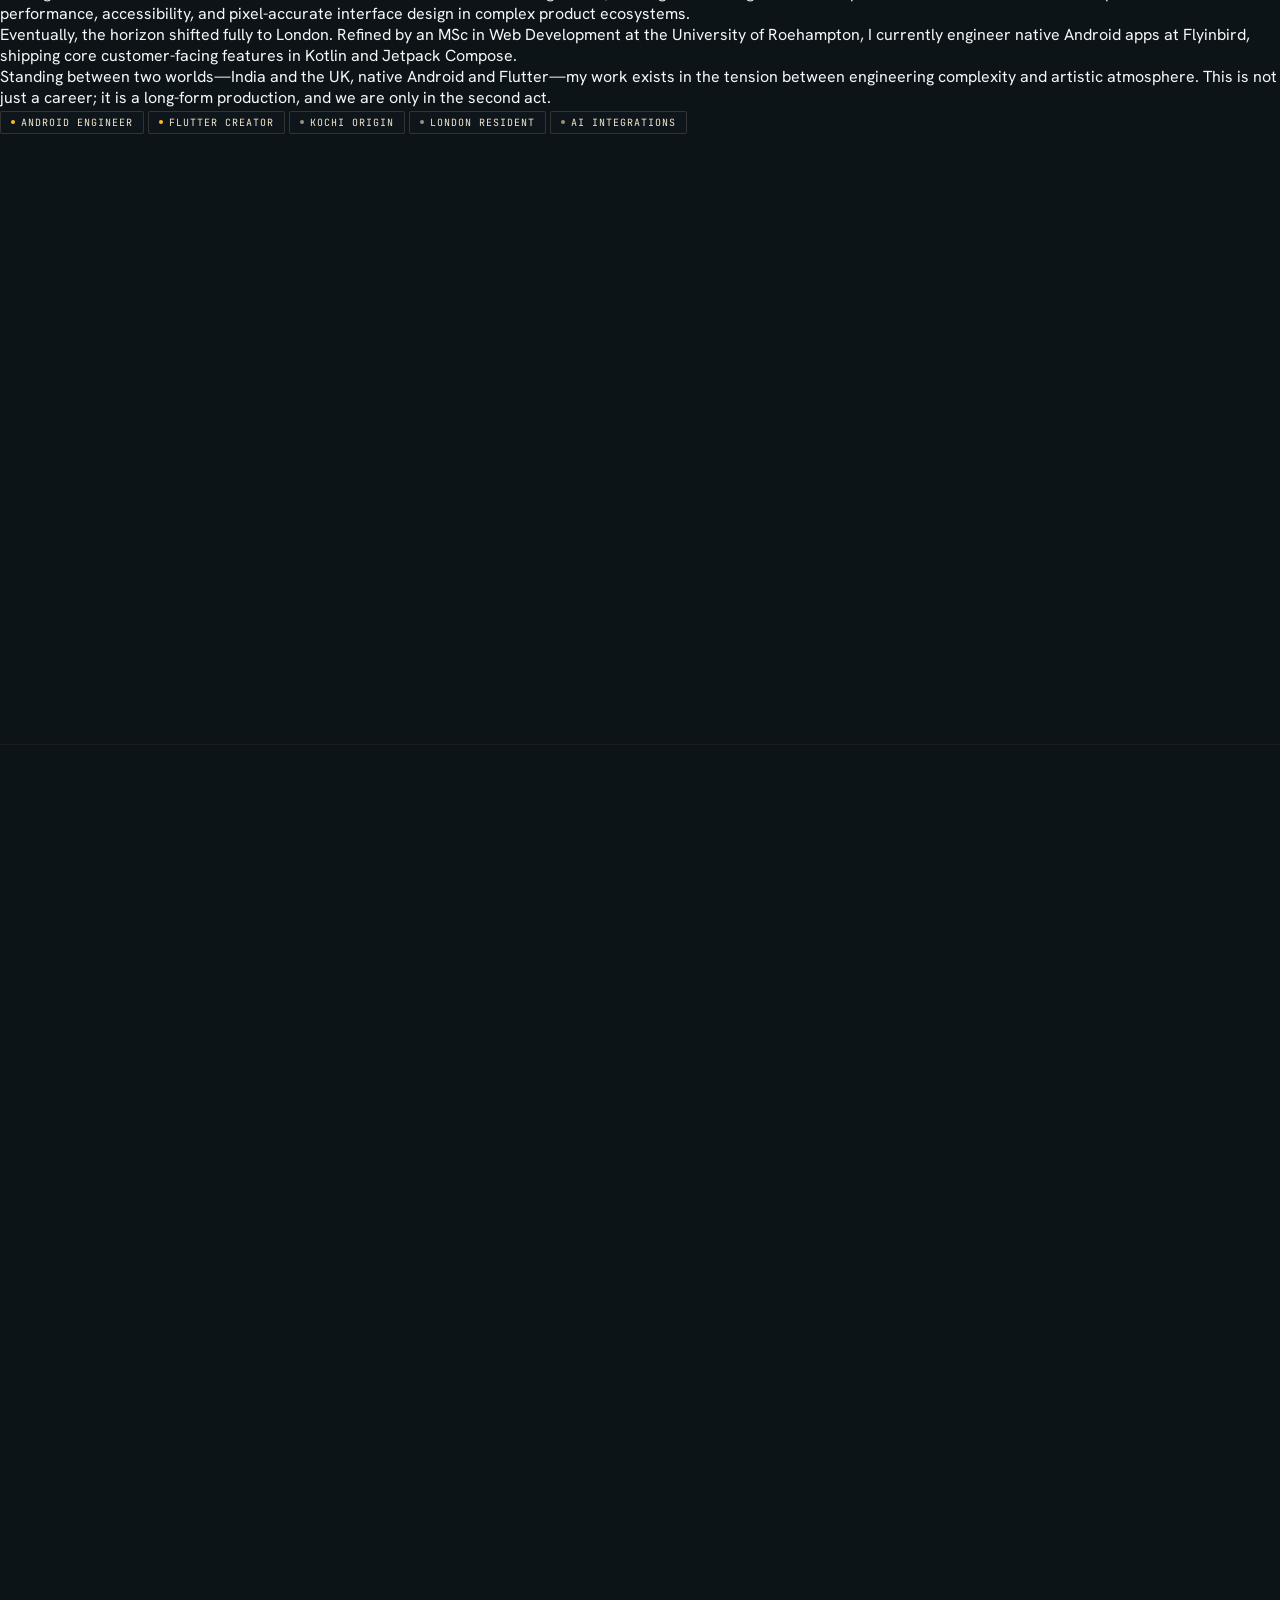
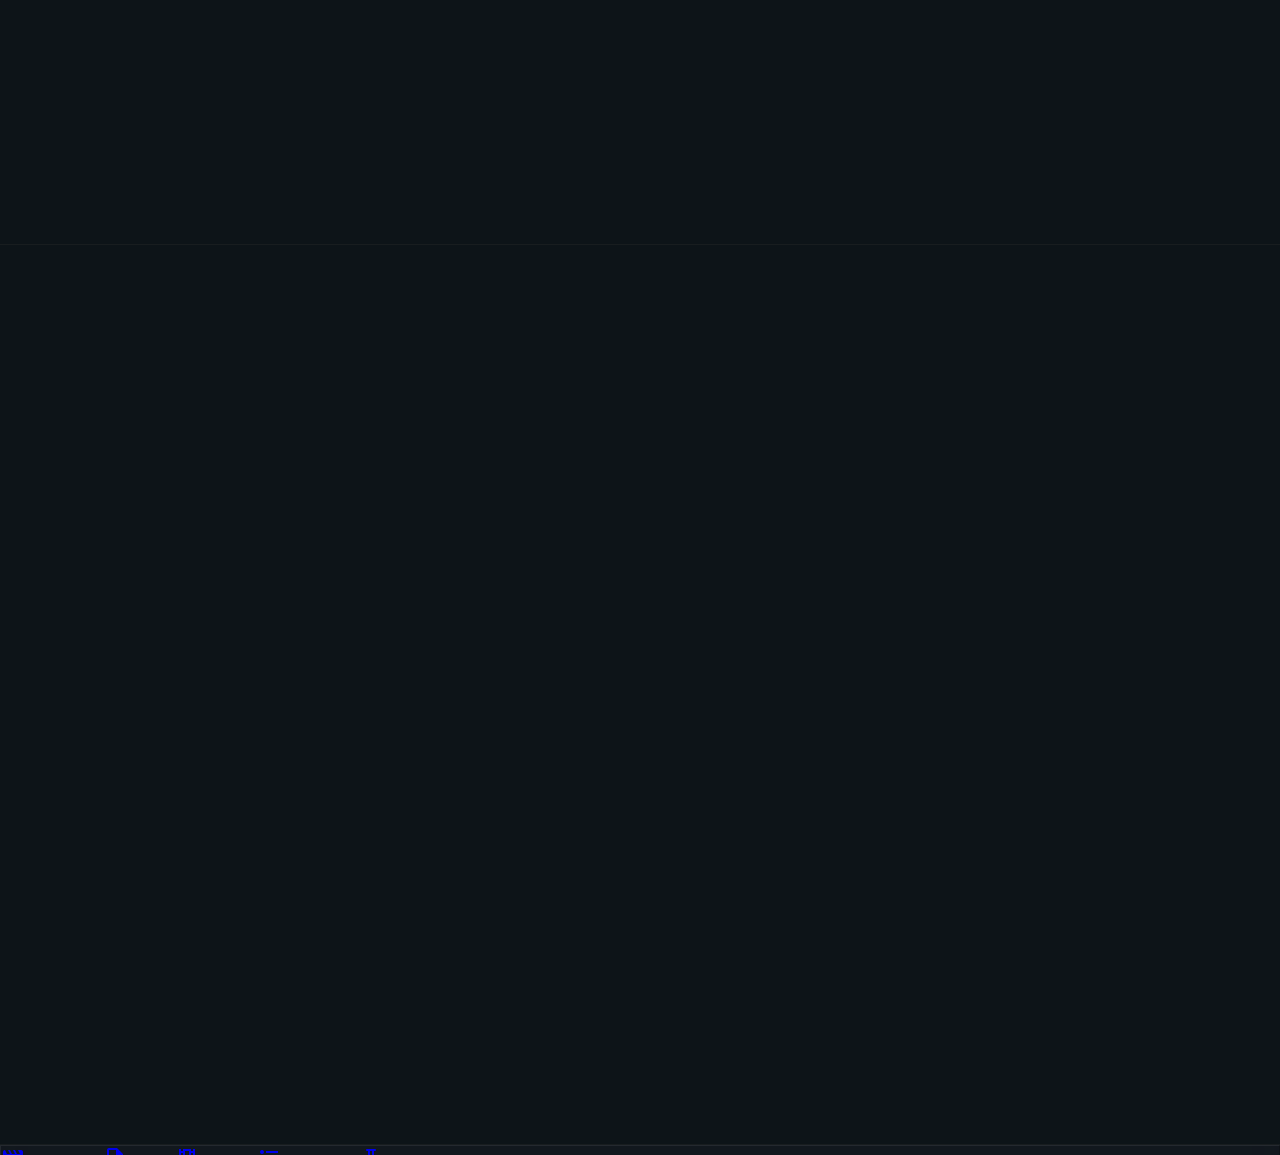
==== commit d9c6b10c: "feat: Implement HTML-safe text decrypter glitch, procedural glitch audio sweep, and scroll-scene hum" ====
--- a/index.html
+++ b/index.html
@@ -298,7 +298,7 @@
           <span class="font-mono text-[10px] tracking-[0.2em] text-primary uppercase">PRODUCTION ACT: MOBILE CORE</span>
         </div>
         
-        <h1 class="font-display text-4xl md:text-7xl font-bold text-on-surface mb-10 tracking-tighter leading-[1.05]">
+        <h1 id="hero-title" class="font-display text-4xl md:text-7xl font-bold text-on-surface mb-10 tracking-tighter leading-[1.05]">
           Building bridges <br class="hidden md:block"/>
           between worlds, <br class="hidden md:block"/>
           <span class="text-primary">one frame</span> at a time.
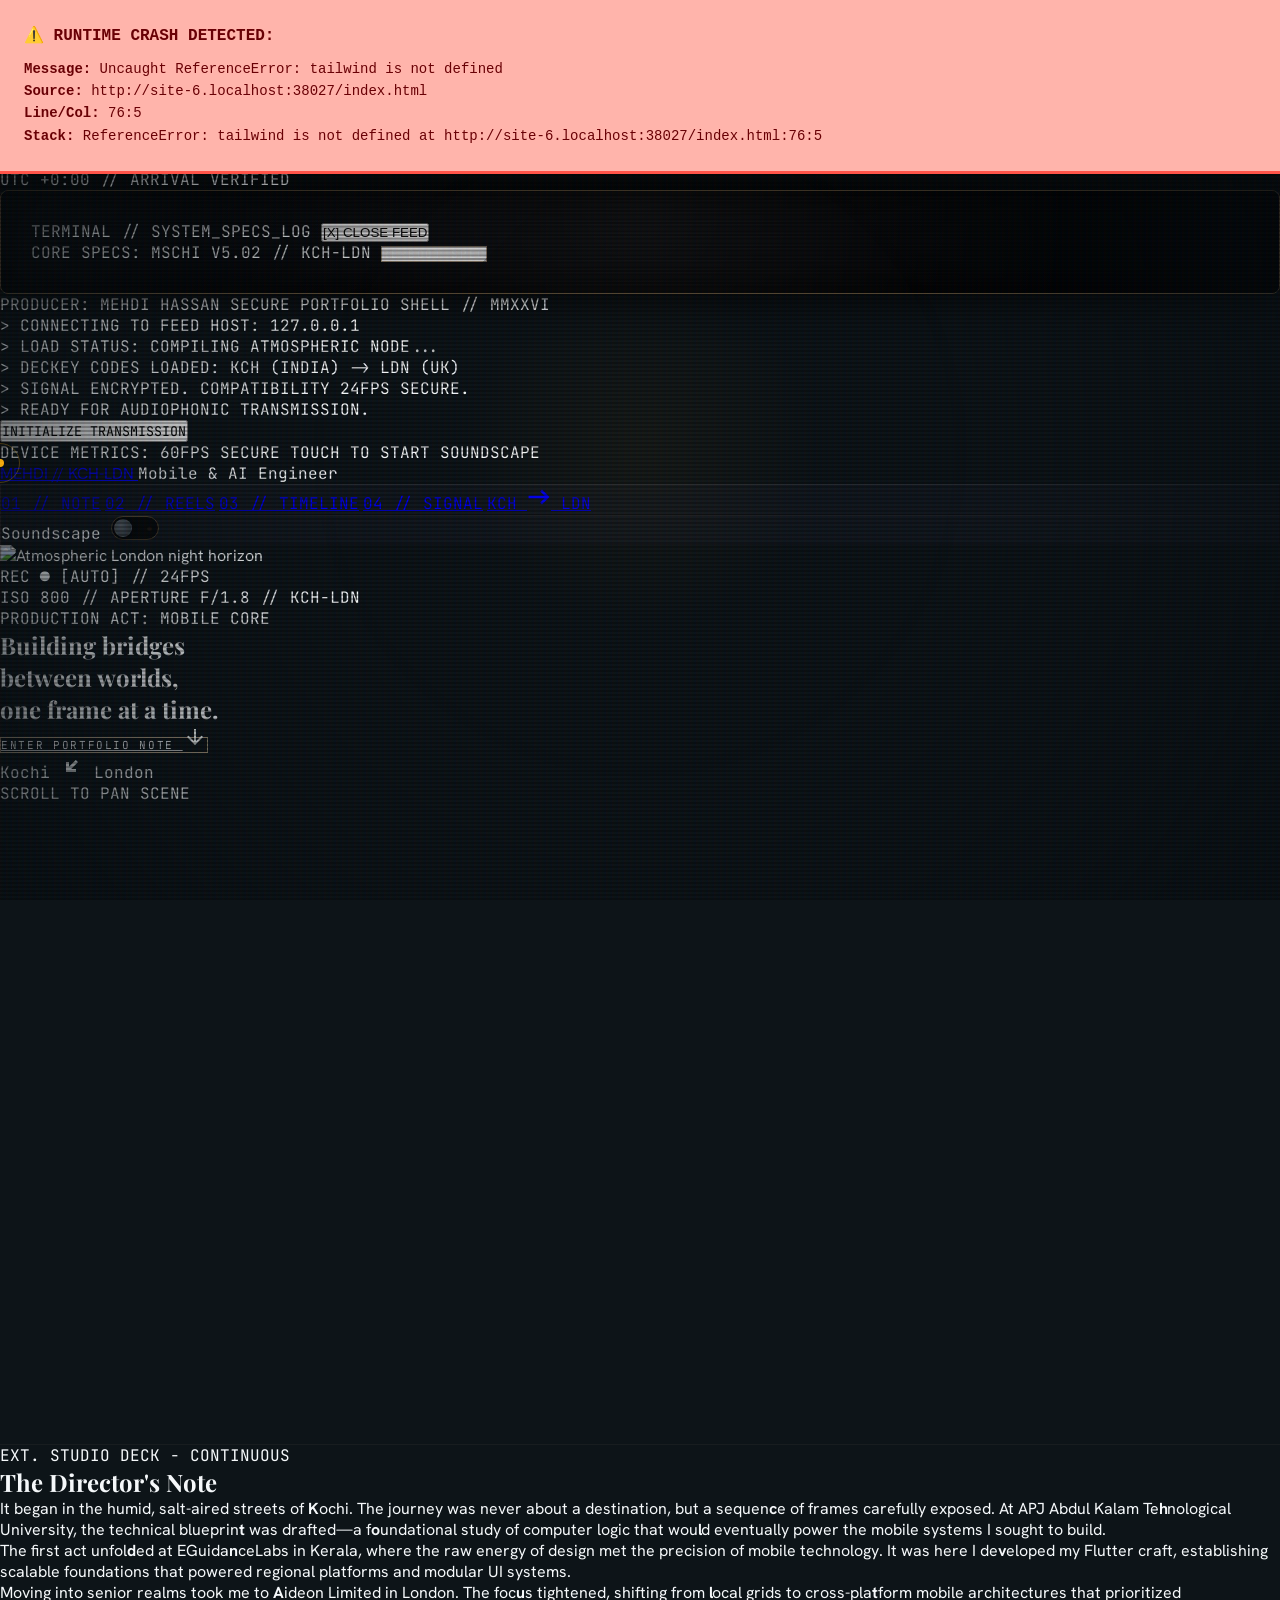
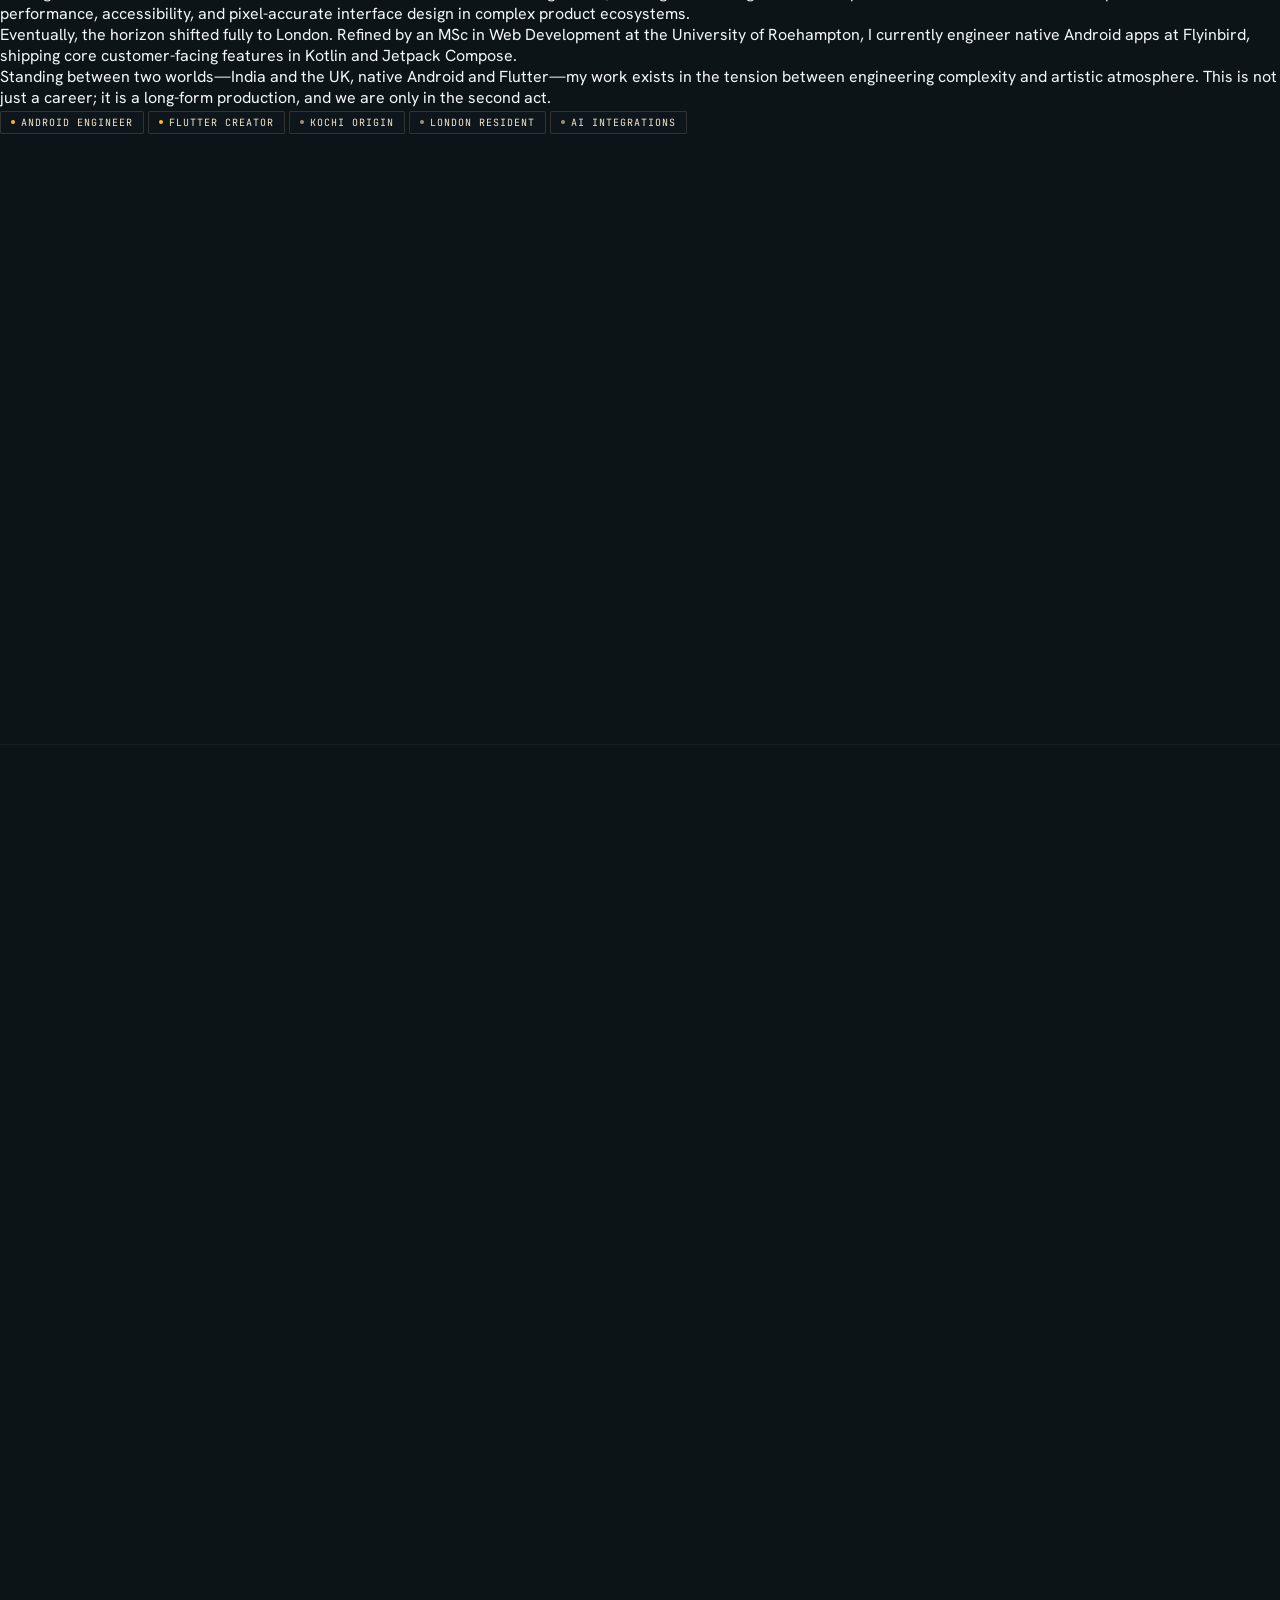
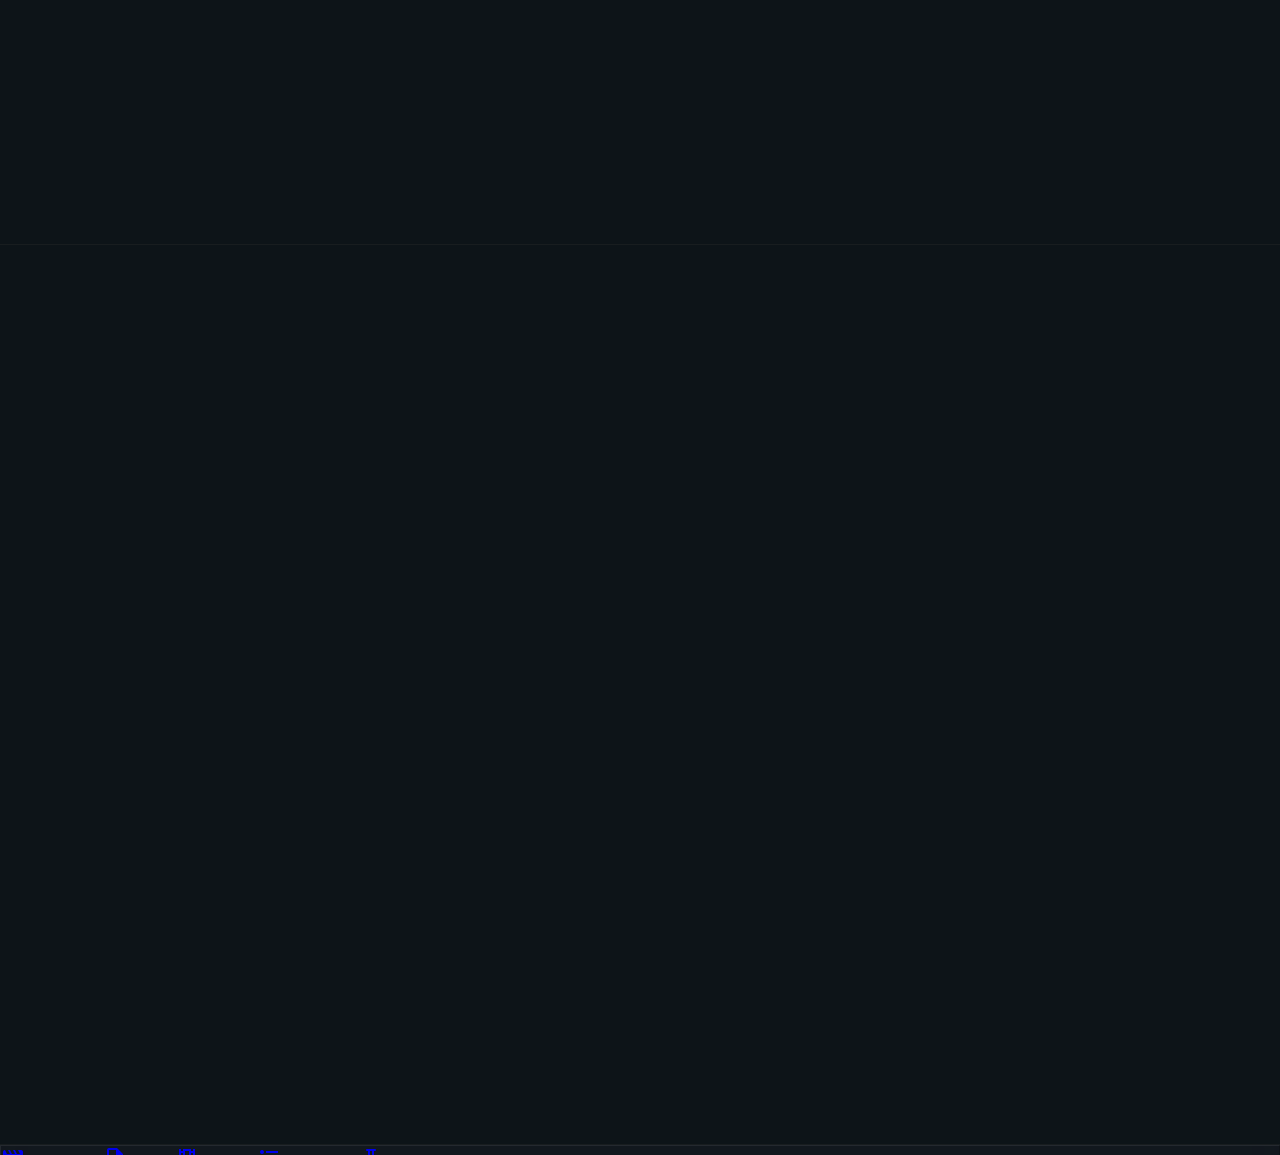
==== commit b339f004: "feat: Implement 10 premium visual-audio Easter eggs and dynamic ciphers (RDR2 & Taylor Swift)" ====
--- a/index.html
+++ b/index.html
@@ -120,6 +120,8 @@
   <div class="tv-static" id="static-screen">
     <!-- CRT Glass Glare Overlay -->
     <div class="crt-glare pointer-events-none z-40"></div>
+    <!-- Strange Man Silhouette (RDR2 Easter Egg) -->
+    <div class="strange-man-silhouette" id="strange-man"></div>
     <div class="absolute inset-0 flex flex-col items-center justify-center text-center z-50 px-4">
       <div class="p-8 glass-panel border border-outline-variant/30 text-center max-w-md">
         <h2 class="font-mono text-primary text-xl uppercase tracking-widest mb-4">FEED DISCONNECTED</h2>
@@ -343,13 +345,13 @@
         
         <div class="space-y-10 font-display text-xl md:text-3xl text-on-surface italic leading-relaxed md:leading-snug">
           <p>
-            It began in the humid, salt-aired streets of <span class="city-kochi not-italic font-bold text-on-surface underline decoration-solid hover:text-primary transition-all cursor-pointer">Kochi</span>. The journey was never about a destination, but a sequence of frames carefully exposed. At <span class="text-primary not-italic font-semibold">APJ Abdul Kalam Technological University</span>, the technical blueprint was drafted—a foundational study of computer logic that would eventually power the mobile systems I sought to build.
+            It began in the humid, salt-aired streets of <span class="city-kochi not-italic font-bold text-on-surface underline decoration-solid hover:text-primary transition-all cursor-pointer"><span class="cipher-char">K</span>ochi</span>. The journey was never about a destination, but a sequen<span class="cipher-char">c</span>e of frames carefully exposed. At <span class="text-primary not-italic font-semibold">APJ Abdul Kalam Te<span class="cipher-char">h</span>nological University</span>, the technical blueprin<span class="cipher-char">t</span> was drafted—a f<span class="cipher-char">o</span>undational study of computer logic that wou<span class="cipher-char">l</span>d eventually power the mobile systems I sought to build.
           </p>
           <p>
-            The first act unfolded at <span class="text-on-surface not-italic font-semibold">EGuidanceLabs</span> in Kerala, where the raw energy of design met the precision of mobile technology. It was here I refined my Flutter craft, establishing scalable foundations that powered regional platforms and modular UI systems.
+            The first act unfol<span class="cipher-char">d</span>ed at <span class="text-on-surface not-italic font-semibold">EGuida<span class="cipher-char">n</span>ceLabs</span> in Kerala, where the raw energy of design met the precision of mobile technology. It was here I de<span class="cipher-char">v</span>eloped my Flutter craft, establishing scalable foundations that powered regional platforms and modular UI systems.
           </p>
           <p>
-            Moving into senior realms took me to <span class="text-on-surface not-italic font-semibold">Aideon Limited</span> in London. The focus tightened, shifting from local grids to cross-platform mobile architectures that prioritized performance, accessibility, and pixel-accurate interface design in complex product ecosystems.
+            Moving into senior realms took me to <span class="text-on-surface not-italic font-semibold"><span class="cipher-char">A</span>ideon Limited</span> in London. The foc<span class="cipher-char">u</span>s tightened, shifting from <span class="cipher-char">l</span>ocal grids to cross-pla<span class="cipher-char">t</span>form mobile architectures that prioritized performance, accessibility, and pixel-accurate interface design in complex product ecosystems.
           </p>
           <p>
             Eventually, the horizon shifted fully to <span class="city-london not-italic font-bold text-on-surface underline decoration-solid hover:text-primary transition-all cursor-pointer">London</span>. Refined by an MSc in Web Development at the <span class="text-primary not-italic font-semibold">University of Roehampton</span>, I currently engineer native Android apps at <span class="text-on-surface not-italic font-semibold font-bold">Flyinbird</span>, shipping core customer-facing features in Kotlin and Jetpack Compose.
@@ -924,6 +926,16 @@
     </a>
   </nav>
 
+  <!-- Sketchbook Charcoal displacement filters (RDR2 Arthur's Journal) -->
+  <svg class="hidden" width="0" height="0" style="position: absolute; width: 0; height: 0;">
+    <defs>
+      <filter id="charcoal-sketch">
+        <feTurbulence type="fractalNoise" baseFrequency="0.04" numOctaves="3" result="noise" />
+        <feDisplacementMap in="SourceGraphic" in2="noise" scale="3" xChannelSelector="R" yChannelSelector="G" />
+      </filter>
+    </defs>
+  </svg>
+
   <!-- Core Javascript Logic -->
   <script type="module" src="src/bootstrap.js"></script>
 </body>
--- a/style.css
+++ b/style.css
@@ -681,8 +681,225 @@
   }
   
   .credit-row {
-    flex-direction: column;
-    gap: 4px;
     align-items: flex-start;
   }
 }
+
+/* ==========================================================================
+   IMMERSIVE EASTER EGGS AND CREATIVE THEMES OVERRIDES
+   ========================================================================== */
+
+/* 1. Strange Man Cabin Silhouette Overlay (RDR2) */
+.strange-man-silhouette {
+  position: absolute;
+  bottom: 0;
+  left: 50%;
+  transform: translateX(-50%);
+  width: 180px;
+  height: 380px;
+  background: radial-gradient(ellipse at bottom, rgba(8, 15, 19, 0.98), transparent 70%);
+  clip-path: polygon(50% 0%, 30% 20%, 35% 35%, 15% 45%, 25% 90%, 75% 90%, 85% 45%, 65% 35%, 70% 20%);
+  opacity: 0;
+  transition: opacity 1.5s ease;
+  z-index: 45;
+  filter: blur(4px);
+}
+
+.tv-static.active:hover .strange-man-silhouette {
+  animation: strange-flicker 5s infinite;
+}
+
+@keyframes strange-flicker {
+  0%, 100% { opacity: 0; }
+  12%, 18% { opacity: 0.32; filter: blur(3px) brightness(1.25); }
+  15% { opacity: 0.05; }
+  45%, 55% { opacity: 0.38; filter: blur(4px); }
+  48% { opacity: 0.12; }
+}
+
+/* 2. Micro-Styling for Swiftian Cipher Letters */
+.cipher-char {
+  font-weight: bold;
+  letter-spacing: -0.015em;
+  color: inherit;
+  transition: text-shadow 0.4s ease, color 0.4s ease;
+  display: inline;
+}
+
+.cipher-solved .cipher-char {
+  color: var(--color-primary) !important;
+  text-shadow: 0 0 10px var(--color-primary-fixed-dim);
+}
+
+/* 3. Arthur Morgan's Journal Parchment Sketchbook Mode (RDR2) */
+.journal-mode {
+  --color-background: #f4ebd0 !important;
+  --color-surface: #efe2be !important;
+  --color-on-surface: #2b2319 !important;
+  --color-on-surface-variant: #524432 !important;
+  --color-primary: #8a251b !important;
+  --color-outline: #aa9c83 !important;
+  --color-outline-variant: rgba(138, 37, 27, 0.2) !important;
+  --color-surface-tint: #8a251b !important;
+}
+
+.journal-mode body,
+.journal-mode #cold-open-loader {
+  background-color: #f4ebd0 !important;
+  background-image: radial-gradient(rgba(43, 35, 25, 0.05) 1px, transparent 0) !important;
+  background-size: 24px 24px !important;
+  color: #2b2319 !important;
+  font-family: 'Georgia', serif !important;
+}
+
+.journal-mode .lens-focused-panel,
+.journal-mode .glass-panel,
+.journal-mode .lever-btn,
+.journal-mode img {
+  filter: url(#charcoal-sketch) sepia(0.2) contrast(0.95) !important;
+  border-color: #524432 !important;
+  background: rgba(239, 226, 190, 0.55) !important;
+  box-shadow: none !important;
+  border-radius: 4px !important;
+}
+
+.journal-mode .tech-tag {
+  background: #efe2be !important;
+  border-color: #aa9c83 !important;
+  color: #2b2319 !important;
+}
+
+/* 4. Reputation Era Monochrome Goth Theme (Taylor Swift) */
+.reputation-era {
+  --color-background: #050505 !important;
+  --color-surface: #0a0a0a !important;
+  --color-on-surface: #ffffff !important;
+  --color-on-surface-variant: #aaaaaa !important;
+  --color-primary: #ffffff !important;
+  --color-surface-tint: #ff0033 !important;
+}
+
+.reputation-era body {
+  background-color: #050505 !important;
+  color: #ffffff !important;
+  font-family: 'Courier New', Courier, monospace !important;
+}
+
+.reputation-era .glass-panel {
+  background: rgba(10, 10, 10, 0.85) !important;
+  border-color: rgba(255, 255, 255, 0.15) !important;
+  box-shadow: none !important;
+}
+
+/* 5. Lover Era Pastel Sunset Glow Theme (Taylor Swift) */
+.lover-era {
+  --color-background: #ffd6e0 !important;
+  --color-surface: #ffd6e0 !important;
+  --color-on-surface: #4a344a !important;
+  --color-on-surface-variant: #6b526d !important;
+  --color-primary: #a18cd1 !important;
+  --color-surface-tint: #fbc2eb !important;
+}
+
+.lover-era body {
+  background: linear-gradient(135deg, #ffd6e0 0%, #fbc2eb 50%, #a18cd1 100%) !important;
+  color: #4a344a !important;
+}
+
+.lover-era .glass-panel {
+  background: rgba(255, 214, 224, 0.45) !important;
+  border-color: rgba(161, 140, 209, 0.3) !important;
+  color: #4a344a !important;
+}
+
+.lover-era h1, .lover-era h2, .lover-era .tech-tag {
+  color: #4a344a !important;
+  text-shadow: 0 0 15px rgba(251, 194, 235, 0.6) !important;
+}
+
+/* 6. Midnights Era Retro 1970s Vinyl Theme (Taylor Swift) */
+.midnights-era {
+  --color-background: #0d121d !important;
+  --color-surface: #141b2b !important;
+  --color-on-surface: #ebd4b0 !important;
+  --color-on-surface-variant: #a0a6b5 !important;
+  --color-primary: #e6a15c !important;
+  --color-surface-tint: #e6a15c !important;
+}
+
+.midnights-era body {
+  background-color: #0d121d !important;
+  color: #ebd4b0 !important;
+}
+
+.midnights-era .glass-panel {
+  background: rgba(20, 27, 43, 0.75) !important;
+  border-color: rgba(230, 161, 92, 0.25) !important;
+}
+
+/* 7. Cardigan Era Warm Cozy Thermal Theme & Threads (Taylor Swift) */
+.cardigan-mode {
+  --color-background: #192017 !important;
+  --color-surface: #20291e !important;
+  --color-on-surface: #f3edd9 !important;
+  --color-on-surface-variant: #dcd6be !important;
+  --color-primary: #d4bc72 !important;
+  --color-surface-tint: #d4bc72 !important;
+}
+
+.cardigan-mode body {
+  background-color: #192017 !important;
+  color: #f3edd9 !important;
+}
+
+.cardigan-wool-thread {
+  position: absolute;
+  width: 14px;
+  height: 14px;
+  background: #d4bc72;
+  border-radius: 50%;
+  pointer-events: none;
+  opacity: 0.65;
+  filter: blur(1.5px);
+  z-index: 9998;
+  box-shadow: 0 0 8px #d4bc72;
+}
+
+/* 8. Lemoyne Ghost Train tracks overlay (RDR2) */
+.ghost-tracks {
+  position: absolute;
+  bottom: 0;
+  left: 0;
+  width: 100%;
+  height: 20px;
+  background-image: repeating-linear-gradient(90deg, transparent, transparent 18px, var(--color-primary) 18px, var(--color-primary) 22px);
+  border-top: 2px dashed var(--color-primary);
+  opacity: 0;
+  pointer-events: none;
+  z-index: 5;
+  transition: opacity 1.5s ease;
+}
+
+.ghost-tracks.active {
+  opacity: 0.25;
+}
+
+/* 9. Volumetric dust storm particle sweeps (RDR2) */
+.sandstorm-particle {
+  position: fixed;
+  width: 5px;
+  height: 5px;
+  background: rgba(255, 186, 32, 0.24);
+  border-radius: 50%;
+  pointer-events: none;
+  filter: blur(1px);
+  z-index: 9997;
+  animation: sand-sweep linear infinite;
+}
+
+@keyframes sand-sweep {
+  0% { transform: translate3d(100vw, var(--start-y), 0) scale(1); opacity: 0; }
+  12% { opacity: 0.85; }
+  88% { opacity: 0.85; }
+  100% { transform: translate3d(-20vw, var(--end-y), 0) scale(1.6); opacity: 0; }
+}
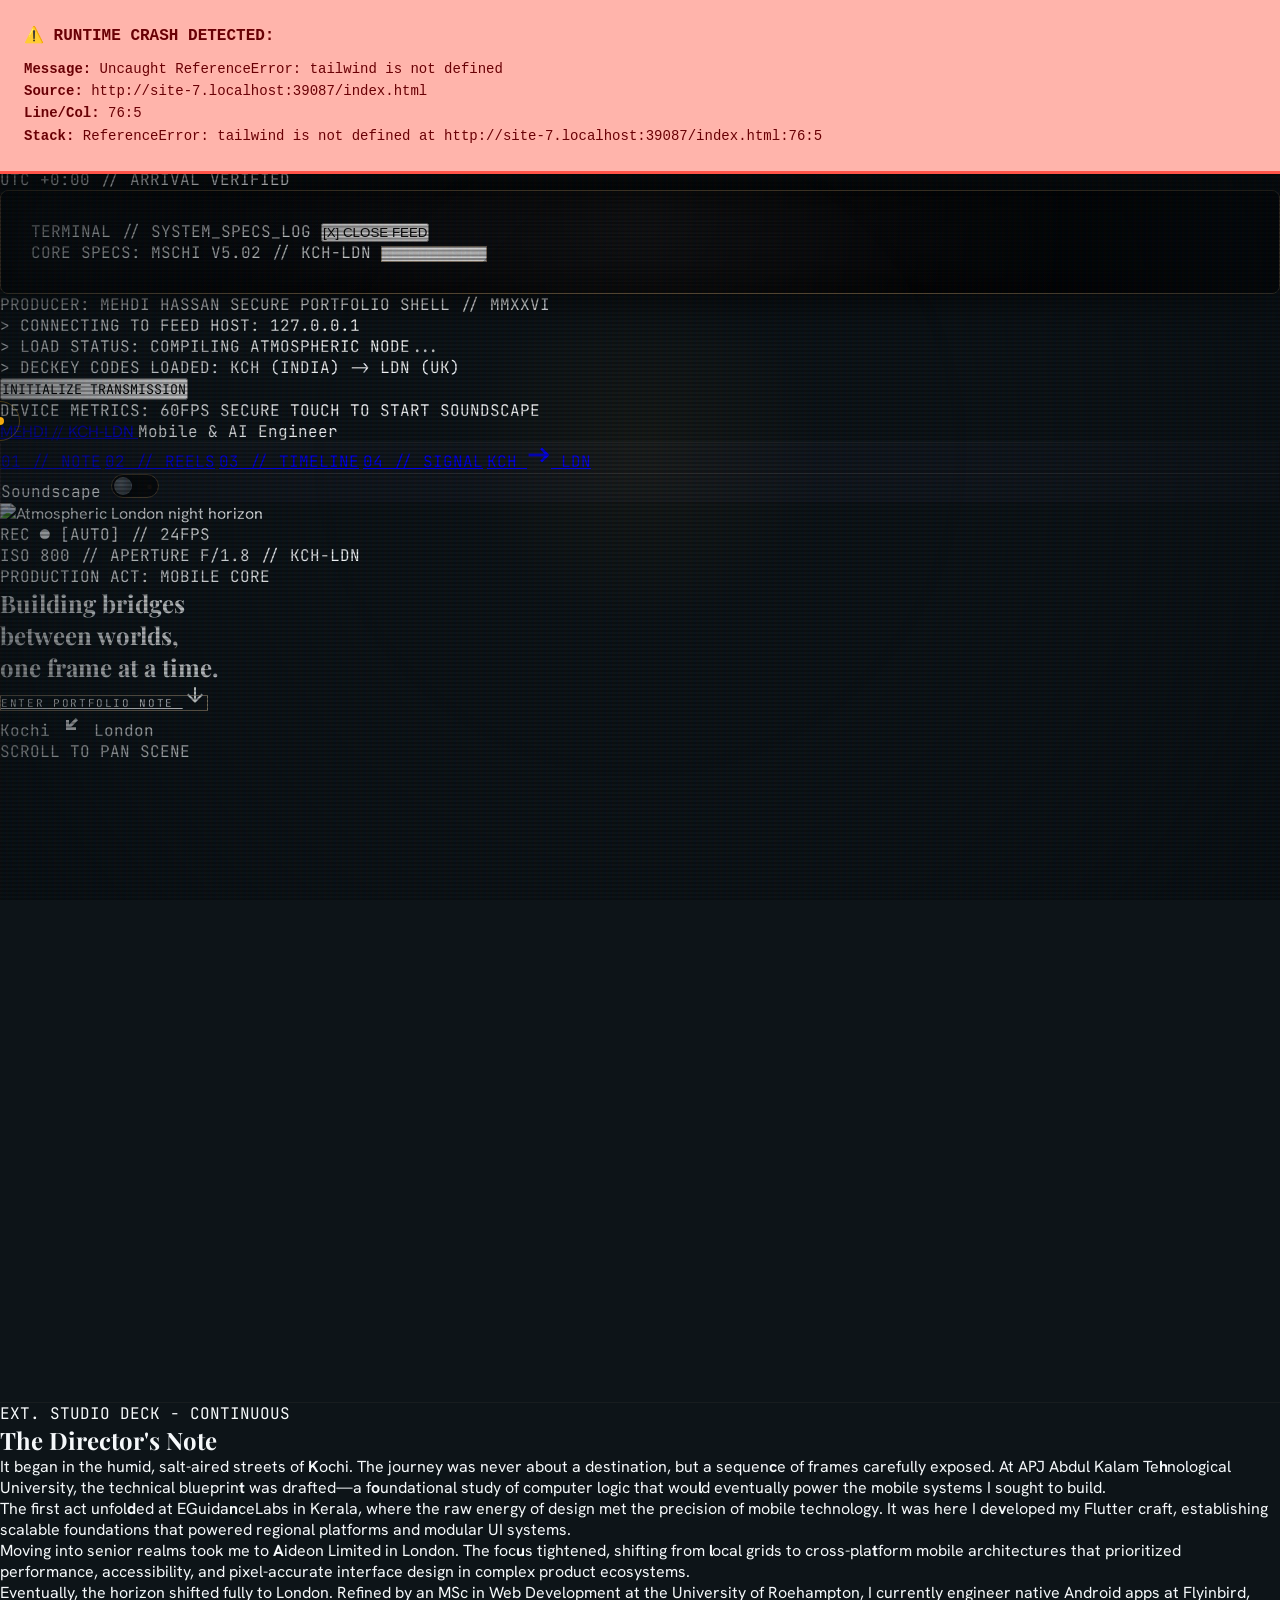
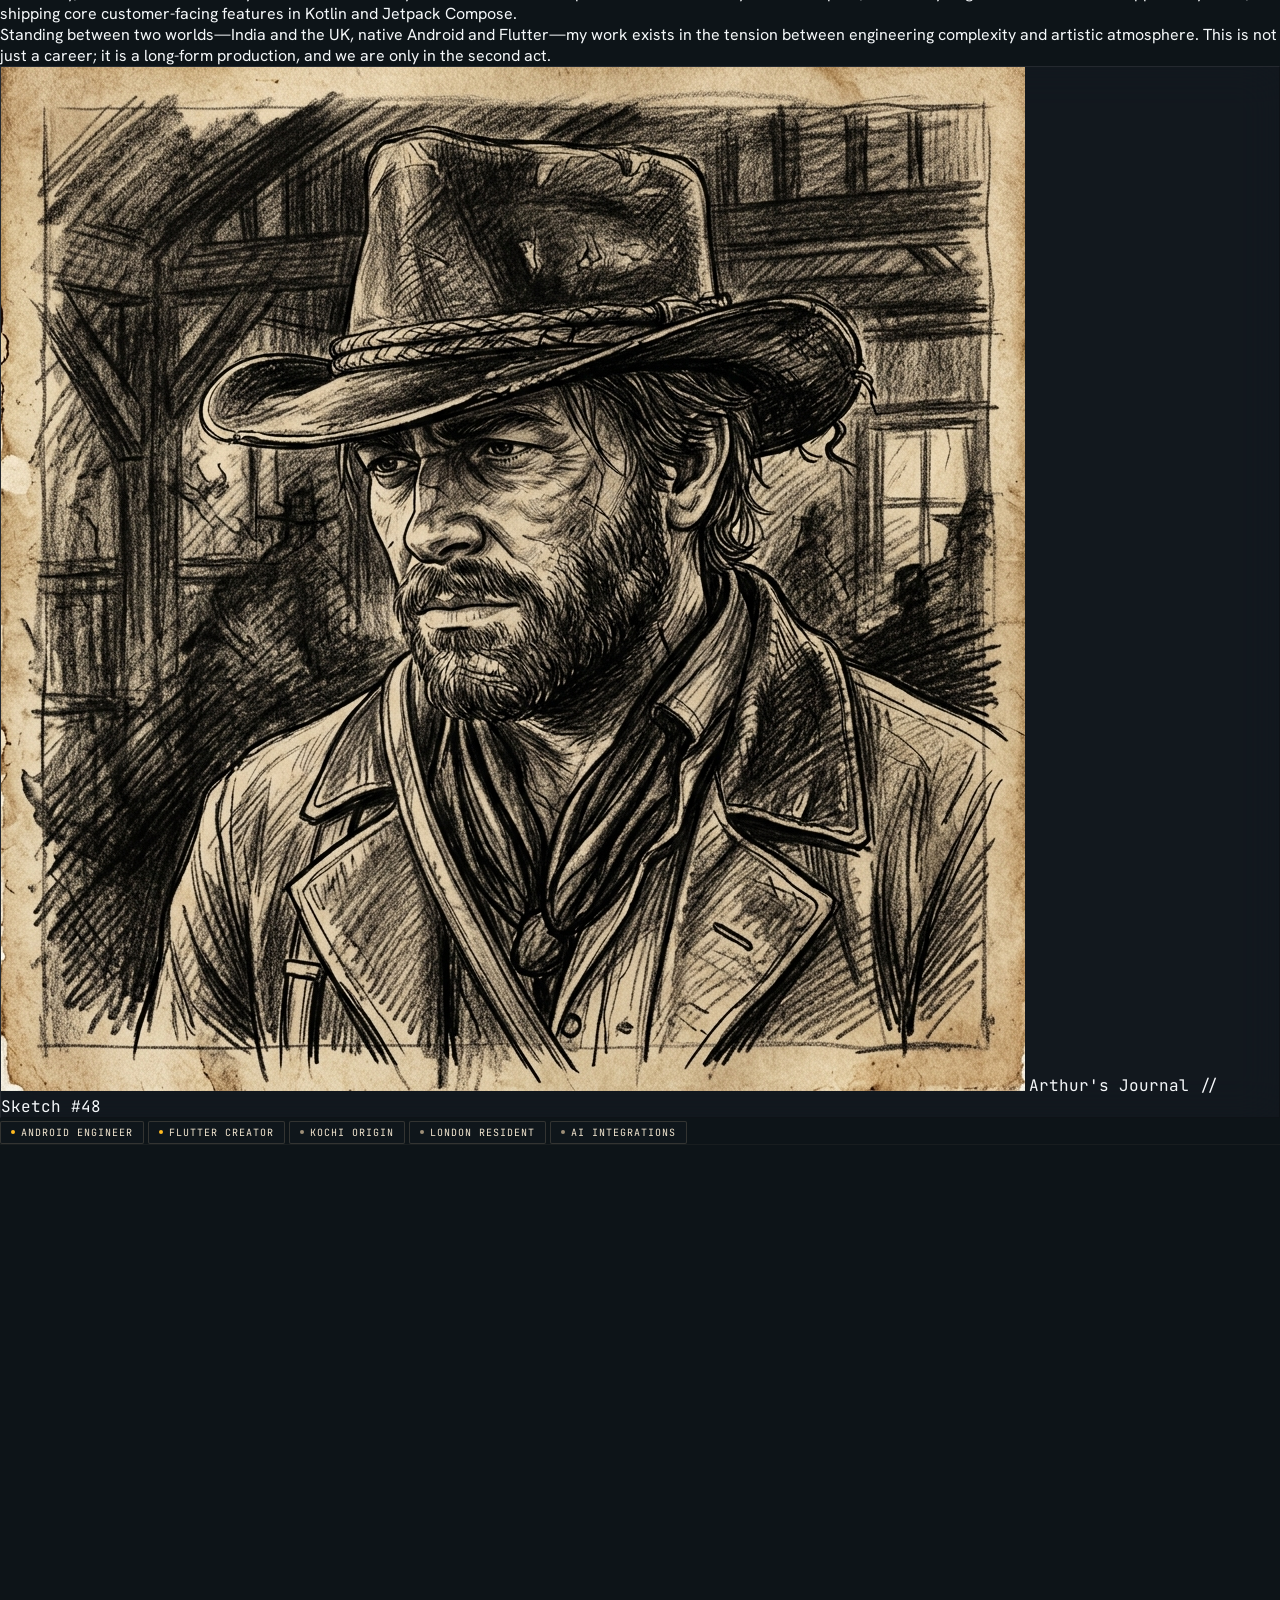
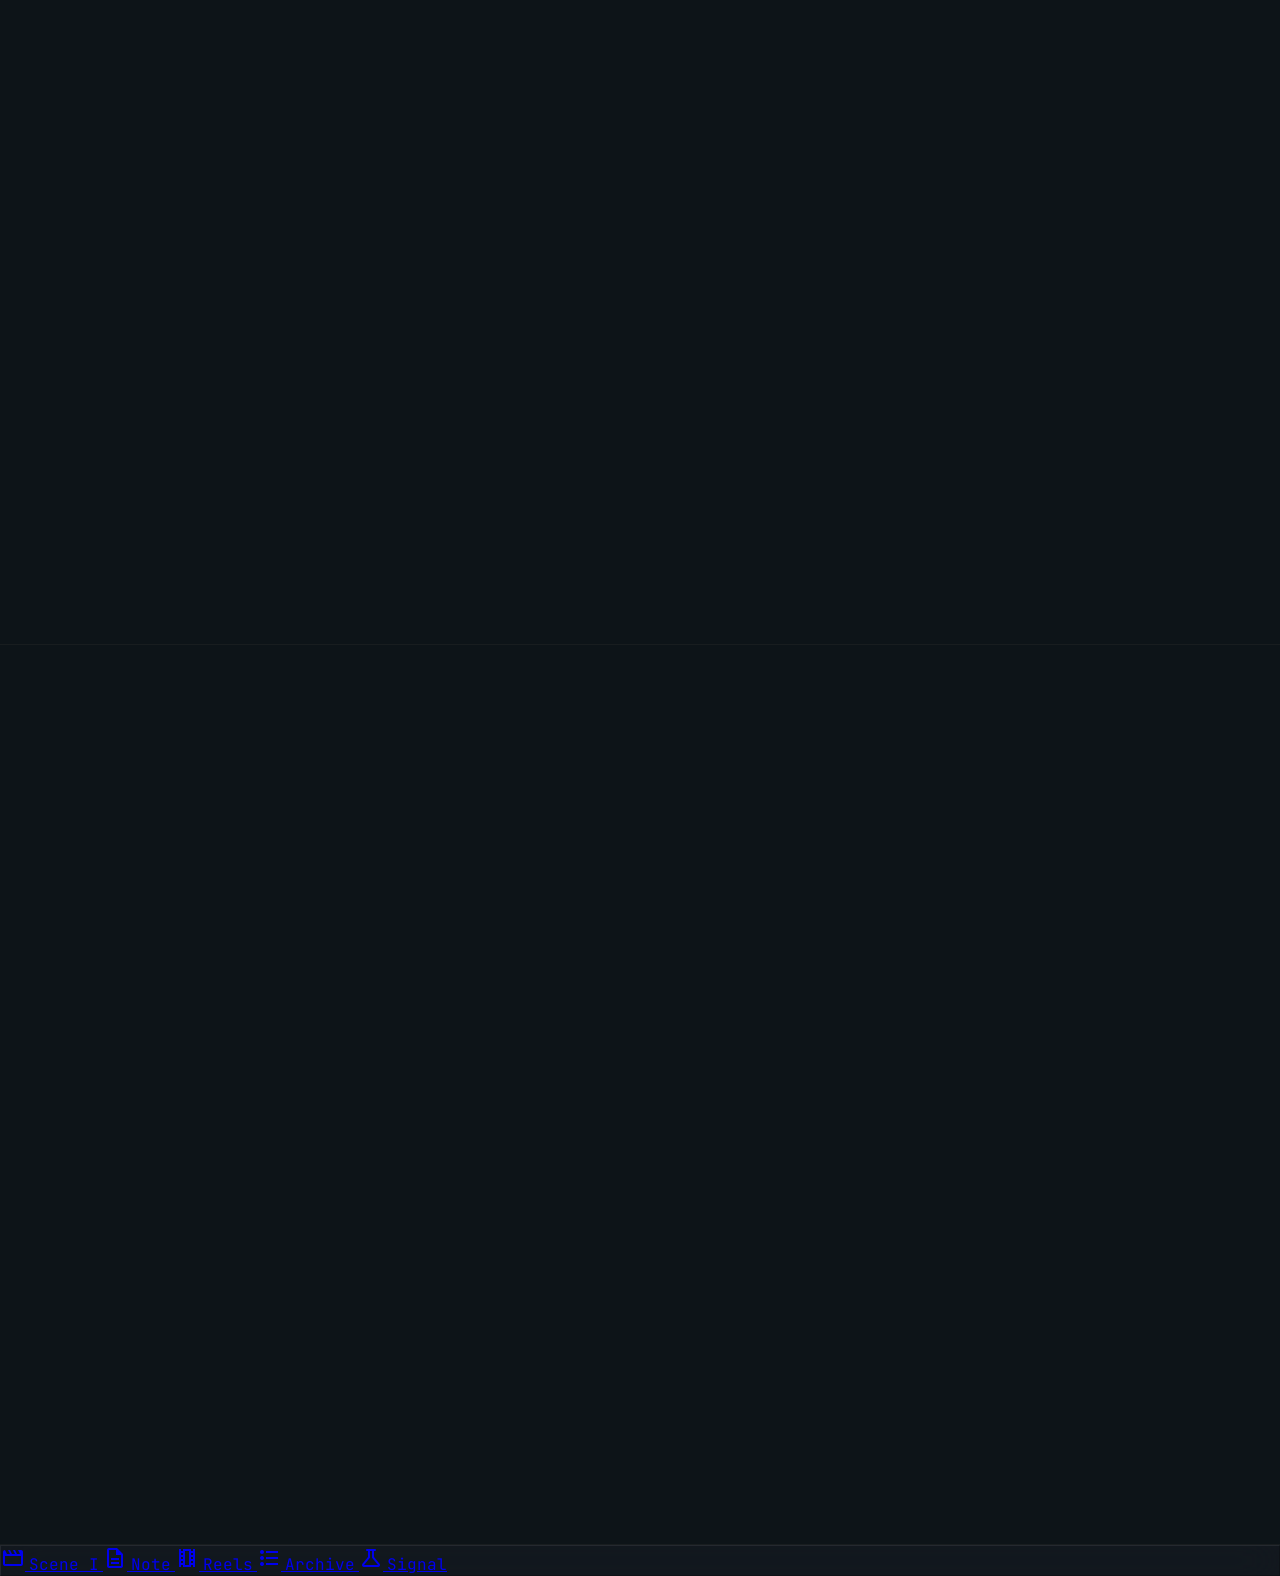
==== commit 642ce104: "feat: Integrate visual Arthur Morgan sketch portrait asset into journal sketchbook mode" ====
--- a/index.html
+++ b/index.html
@@ -361,6 +361,12 @@
           </p>
         </div>
 
+        <!-- Arthur's Journal Sketchbook Illustration Card (Only visible in journal-mode) -->
+        <div class="hidden journal-portrait mt-12 max-w-sm mx-auto glass-panel border border-outline p-4 rounded text-center animate-fade-in">
+          <img src="arthur-journal.png" alt="Arthur Morgan hand-drawn charcoal sketch" class="w-full h-auto rounded grayscale sepia contrast-110 mb-4" />
+          <span class="font-mono text-[9px] text-primary uppercase tracking-[0.2em]">Arthur's Journal // Sketch #48</span>
+        </div>
+
         <!-- Technical Tags / metadata -->
         <div class="mt-20 flex flex-wrap gap-4">
           <div class="tech-tag primary">Android Engineer</div>
--- a/style.css
+++ b/style.css
@@ -903,3 +903,8 @@
   88% { opacity: 0.85; }
   100% { transform: translate3d(-20vw, var(--end-y), 0) scale(1.6); opacity: 0; }
 }
+
+/* Journal portrait card display trigger */
+.journal-mode .journal-portrait {
+  display: block !important;
+}
